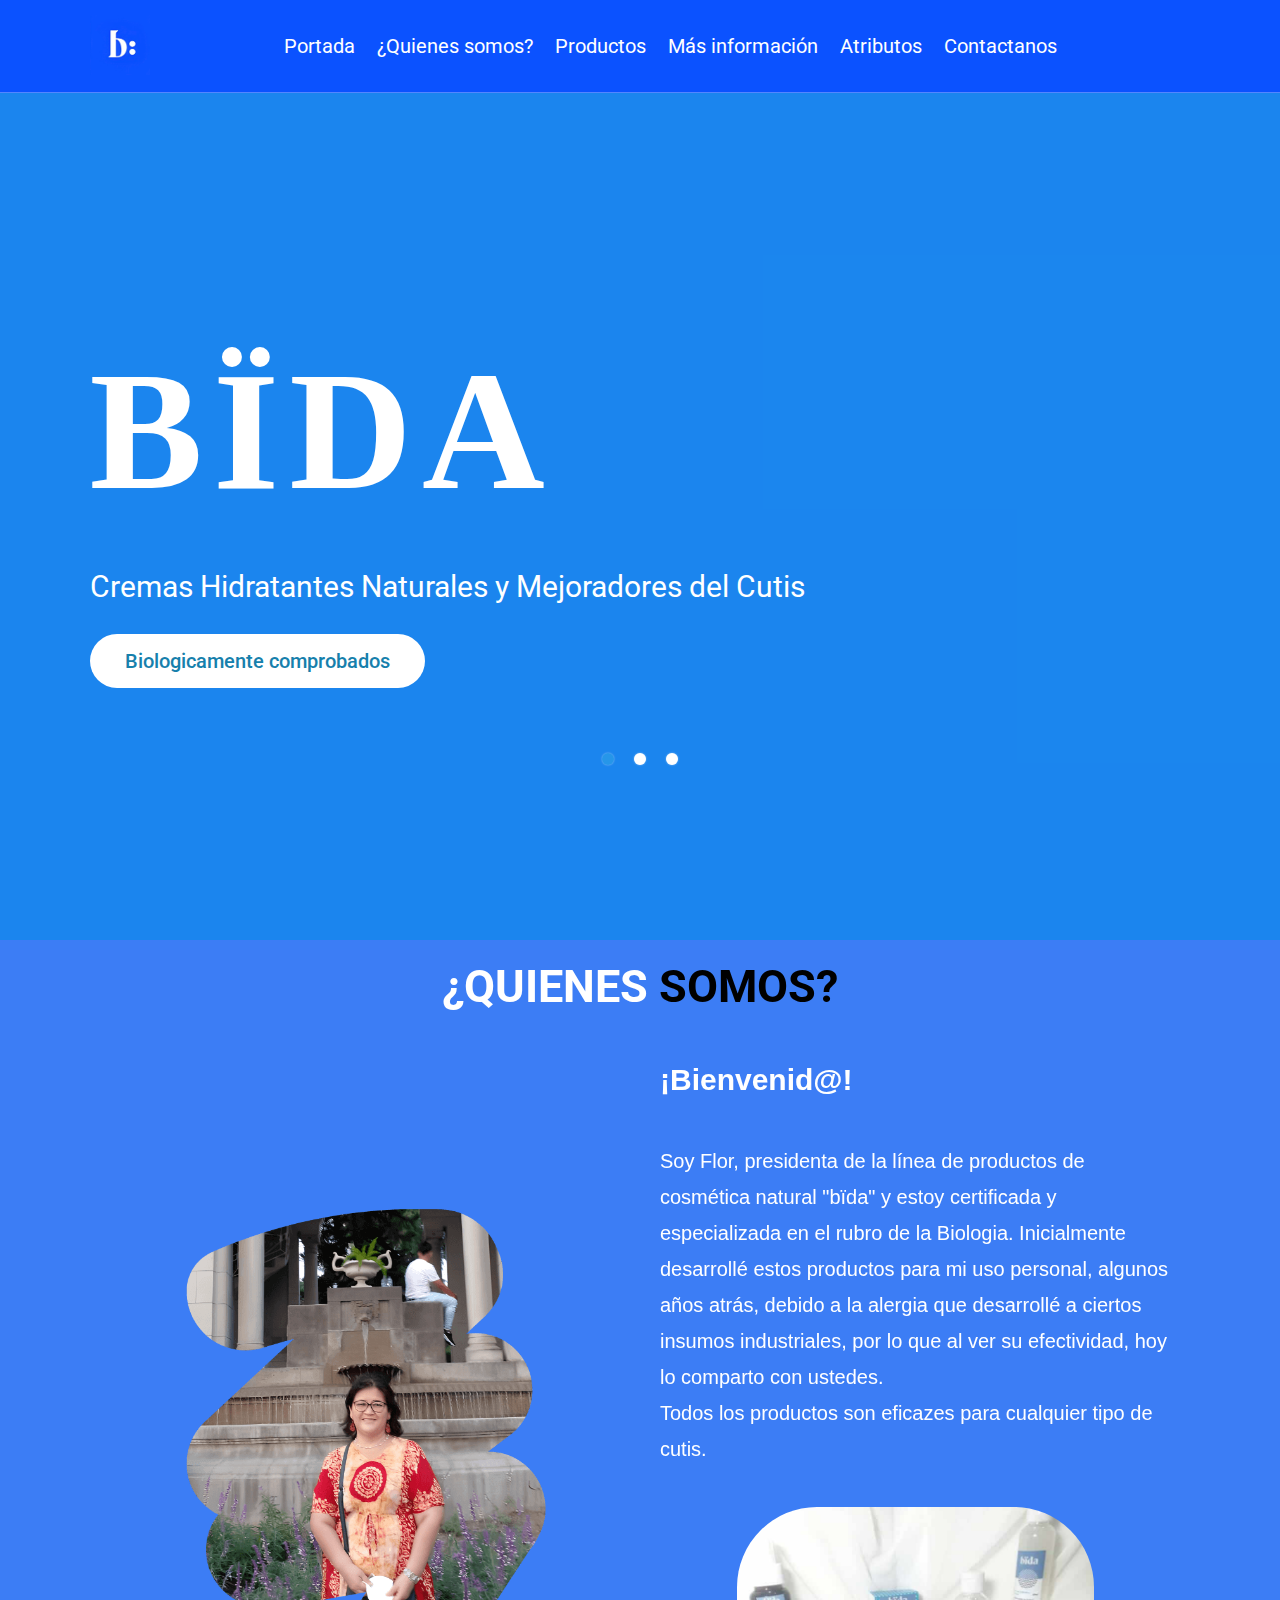
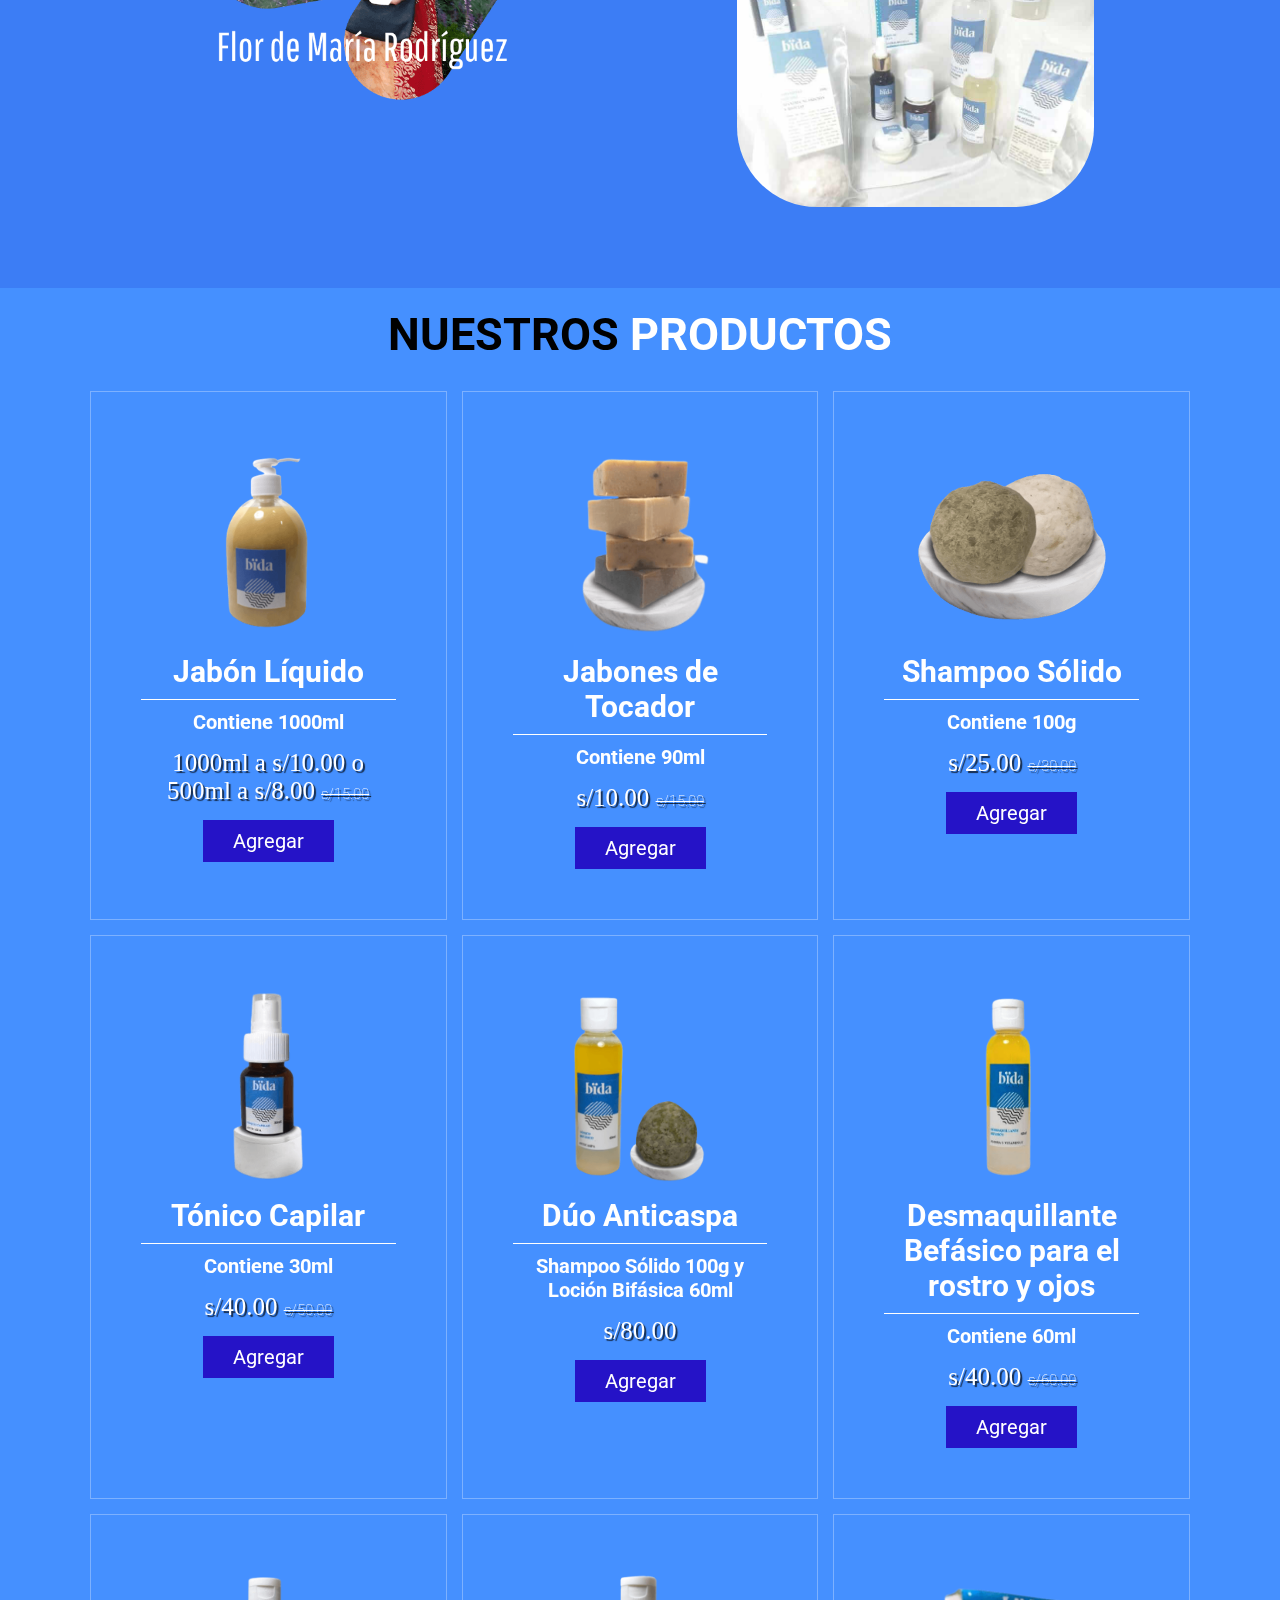
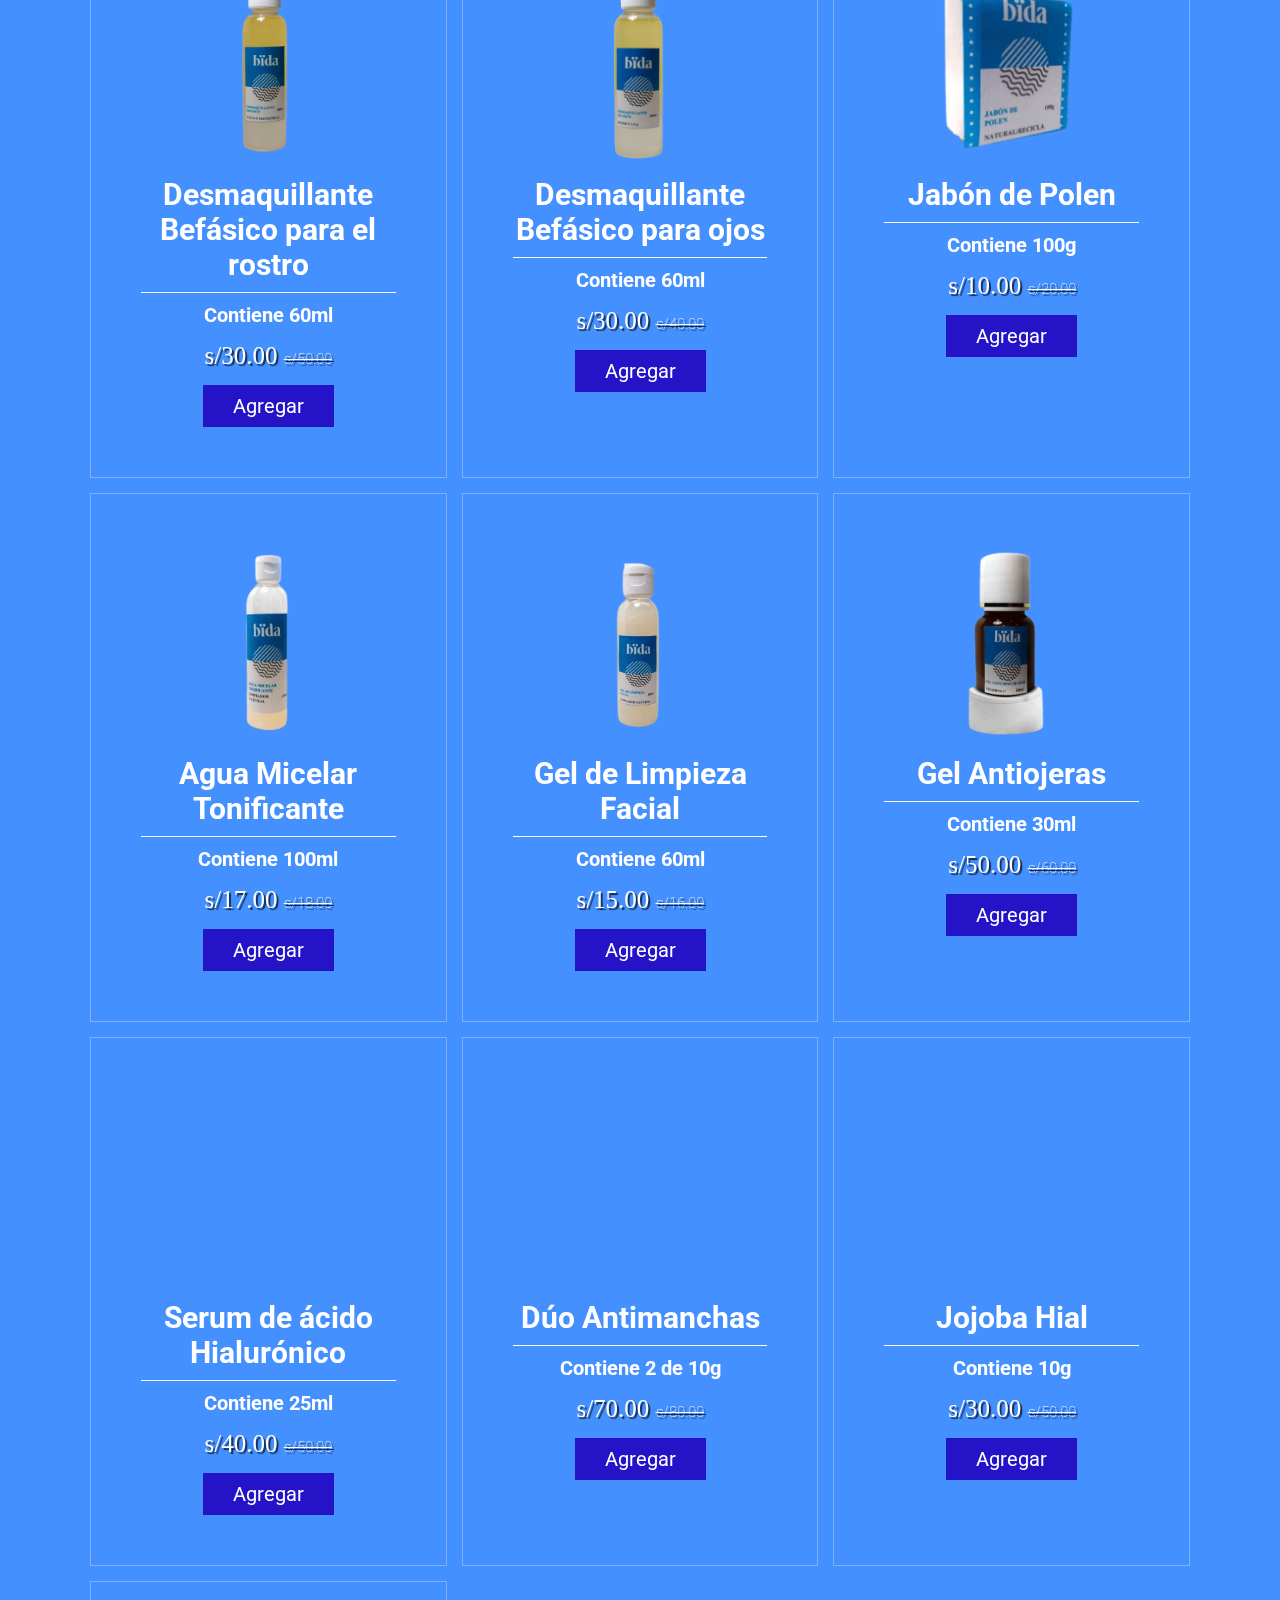
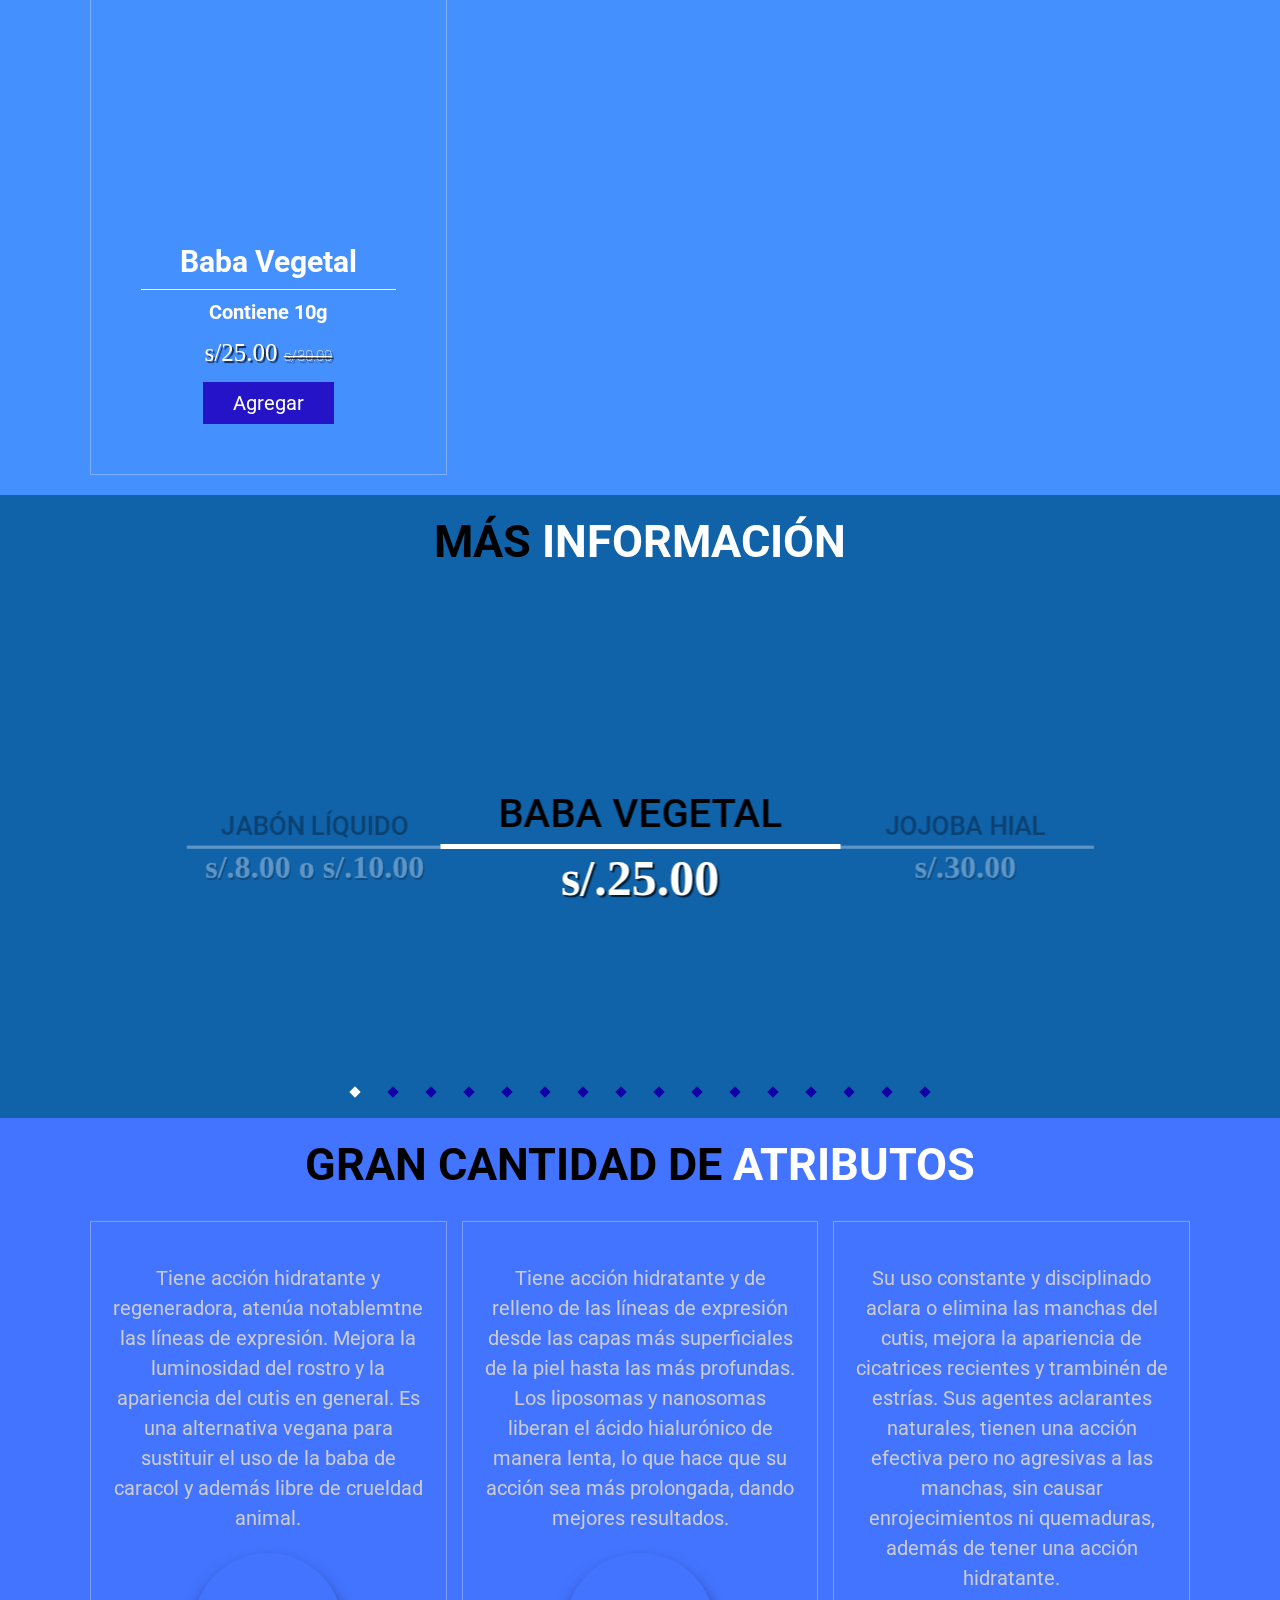
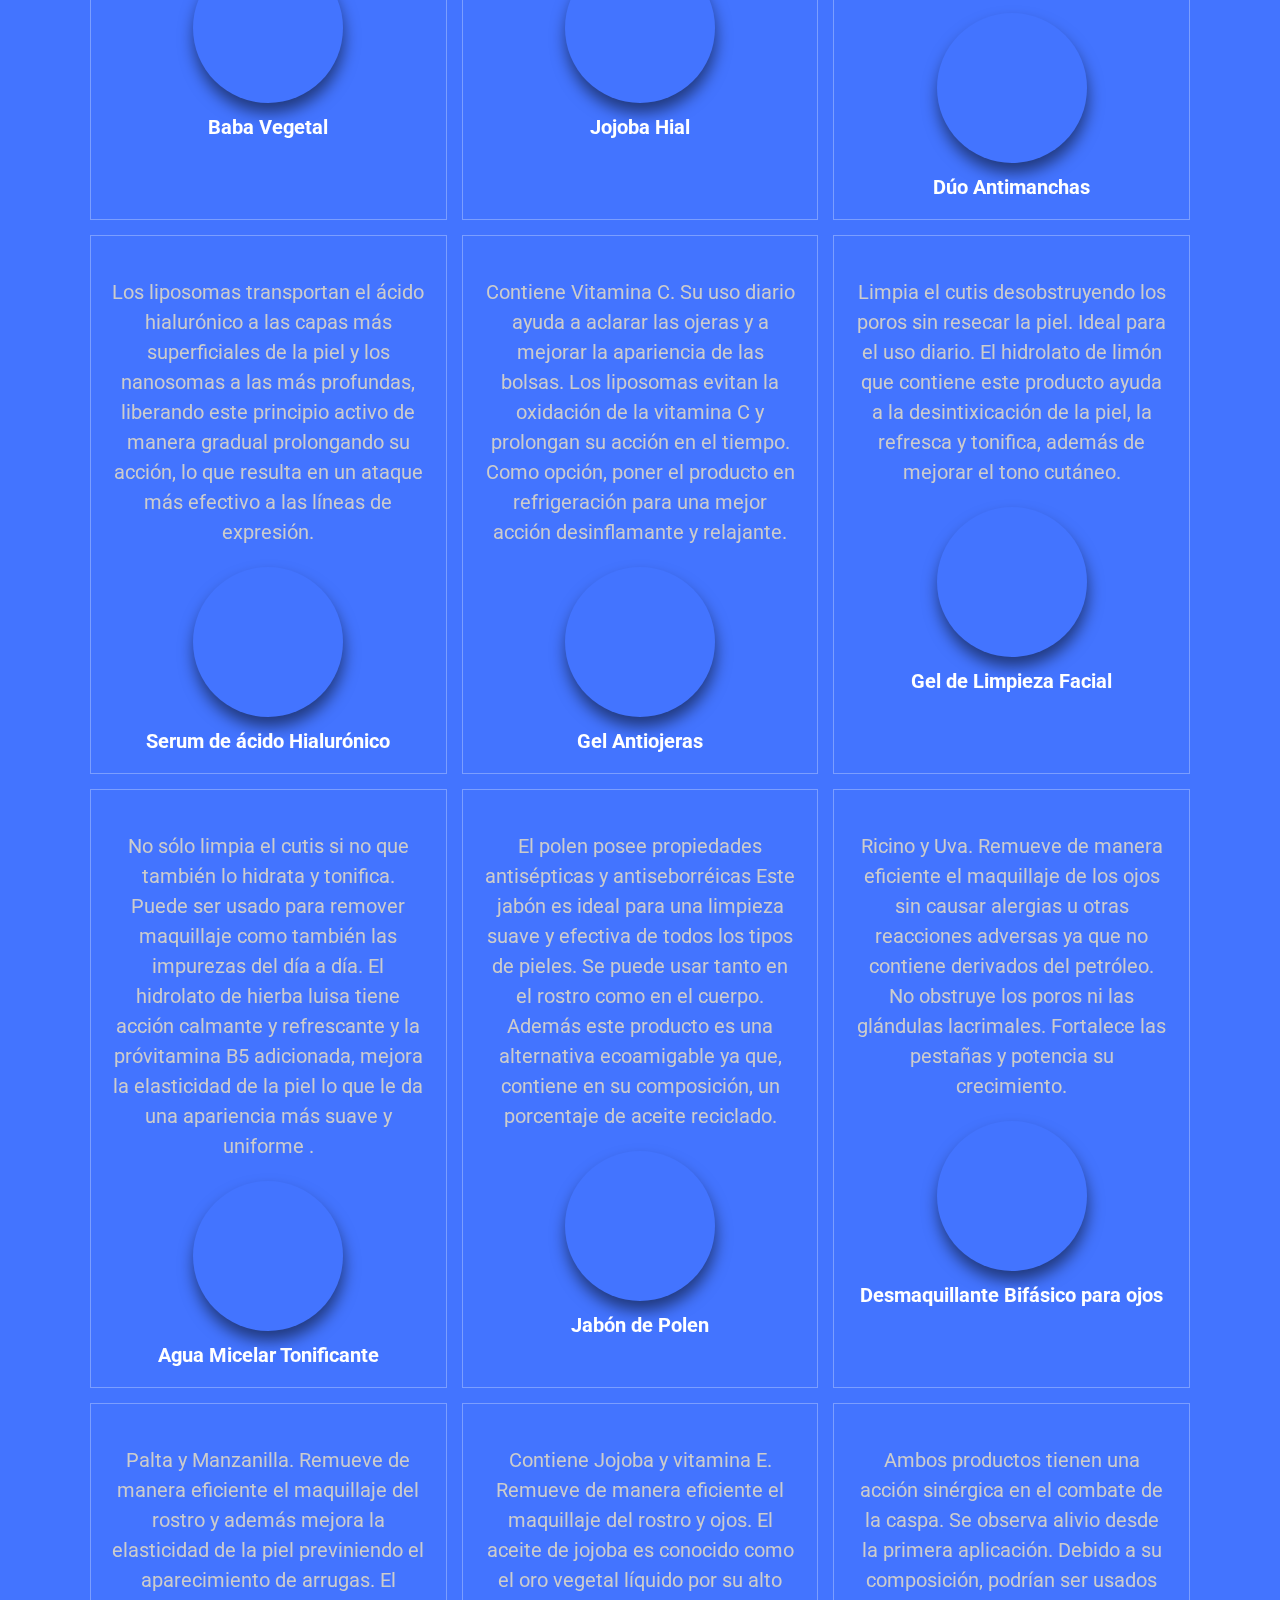
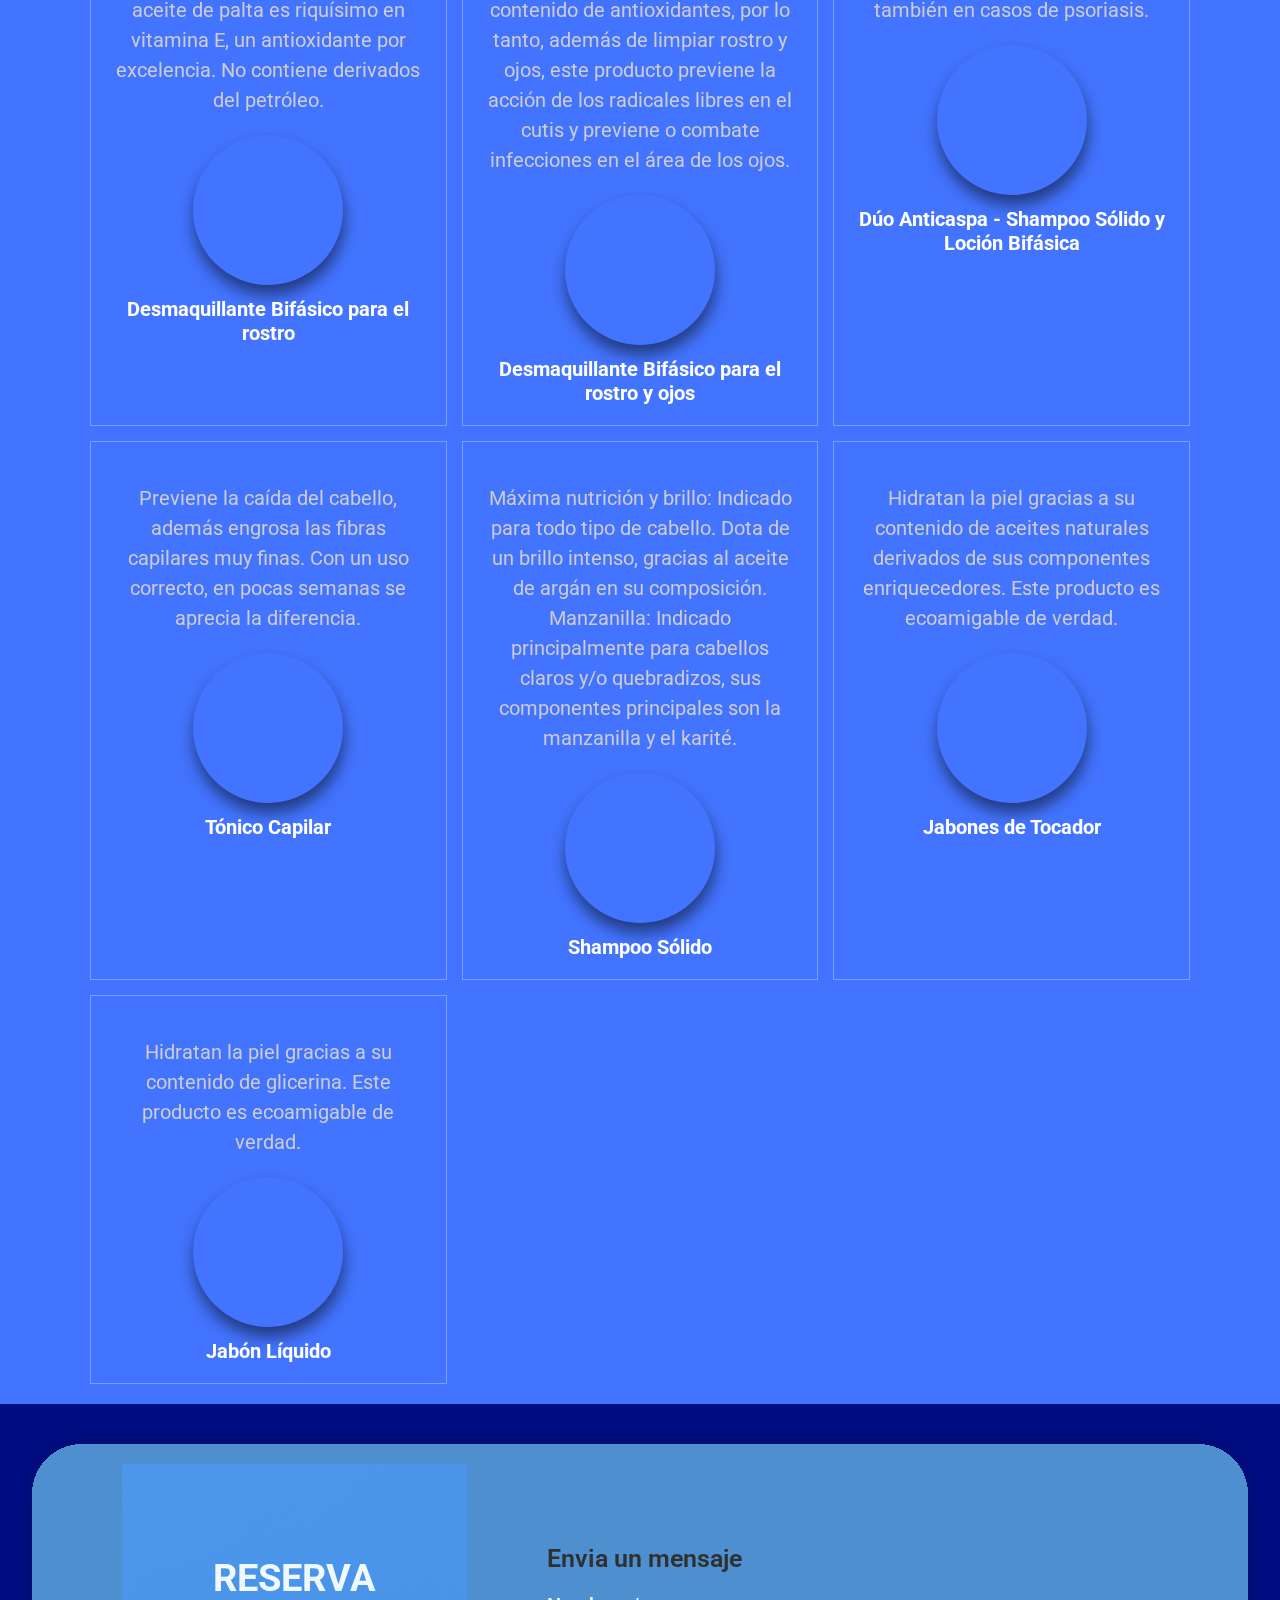
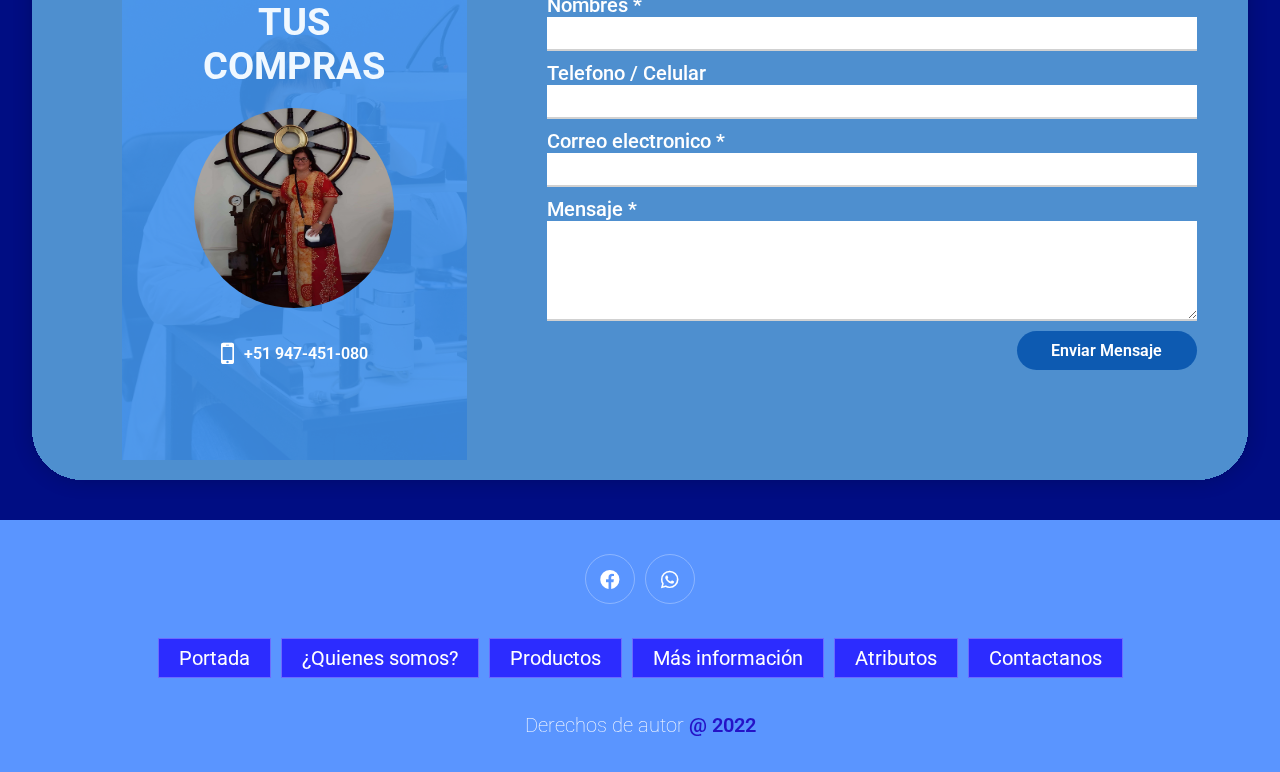
==== index.html @ 67e5c5d9 "Add files via upload" ====
<!DOCTYPE html>
<html lang="en">

<head>
    <meta charset="UTF-8">
    <meta http-equiv="X-UA-Compatible" content="IE=edge">
    <meta name="viewport"
        content="width=device-width, user-scalable=no, initial-scale=1.0, maximum-scale=1.0, minimum-scale=1.0">
    <title>bïda - Cremas Hidratantes Naturales y Mejoradores del Cutis</title>

    <!-- font awesome cdn link  -->
    <link rel="stylesheet" href="https://cdnjs.cloudflare.com/ajax/libs/font-awesome/5.15.4/css/all.min.css">
    <!-- Materialize -->
    <link rel="stylesheet" href="css/materialize.min.css">
    <!-- OTRO -->
    <link rel="stylesheet" href="https://cdnjs.cloudflare.com/ajax/libs/font-awesome/5.14.0/css/all.min.css">
    <!-- custom css file link  -->
    <link rel="stylesheet" href="css/estilos.css">
    <link rel="stylesheet" href="css/font-awesome.css">
    <link rel="icon" href="./images/logo.ico">
</head>

<body>
    <div id="preloader">
        <div id="loader"></div>
    </div>

    <!-- header empieza-->
    <section>
    <header class="header">
        <div class="contenedor">
            <img src="img/logo.png" class="logo">
            <span class="icon-menu" id="btn-menu"></span>
            <nav class="nav" id="nav">
                <ul class="menu">
                    <li class="menu__item"><a class="menu__link">Inicio</a></li>
                    <li class="menu__item"><a class="menu__link">Tours</a></li>
                    <li class="menu__item"><a class="menu__link">Eventos</a></li>
                    <li class="menu__item"><a class="menu__link">Contacto</a></li>
                </ul>
            </nav>
        </div>
    </section>
        <!-- header termina -->

        <!-- Contador de visitas empieza-->
        <div id="sfcl333fh9uxdrlme8h2f41nncb1pmlrbdt"></div>
        <script type="text/javascript"
            src="https://counter9.stat.ovh/private/counter.js?c=l333fh9uxdrlme8h2f41nncb1pmlrbdt&down=async"
            async></script>
        <noscript><a href="https://www.contadorvisitasgratis.com" title="contador web"><img
                    src="https://counter9.stat.ovh/private/contadorvisitasgratis.php?c=l333fh9uxdrlme8h2f41nncb1pmlrbdt"
                    border="0" title="contador web" alt="contador web"></a></noscript>
        <!-- Contador de visitas termina  -->
        <!-- header section starts  -->

        <header class="header">

            <a href="#" class="logo">
                <img loading="lazy" src="images/logo.png" alt="">
            </a>

            <nav class="navbar">
                <a href="#home">Portada</a>
                <a href="#about">¿Quienes somos?</a>
                <a href="#menu">Productos</a>
                <a href="#products">Más información</a>
                <a href="#review">Atributos</a>
                <a href="#form_wrap">Contactanos</a>
            </nav>

            <div class="icons">
                <div class="fas fa-bars" id="menu-btn"></div>
            </div>

        </header>

        <!-- header section ends -->

        <!-- home section starts  -->

        <section class="home" id="home">
            <video class="video-slide active" src="./images/Video1.mp4" autoplay muted loop></video>
            <video class="video-slide" src="./images/Video2.mp4" autoplay muted loop></video>
            <video class="video-slide" src="./images/Video3.mp4" autoplay muted loop></video>
            <div class="content active">
                <div class="text">
                    <h1>
                        <span>b</span>
                        <span>ï</span>
                        <span>d</span>
                        <span>a</span>
                    </h1>
                </div>
                <p> Cremas Hidratantes Naturales y Mejoradores del Cutis </p>
                <a href="#about">Biologicamente comprobados</a>
            </div>

            <div class="slider-navigation">
                <div class="nav-btn active"></div>
                <div class="nav-btn"></div>
                <div class="nav-btn"></div>
            </div>

        </section>


        <script type="text/javascript">
            //Javacript for video slider navigation
            const btns = document.querySelectorAll(".nav-btn");
            const slides = document.querySelectorAll(".video-slide");
            const contents = document.querySelectorAll(".content");

            var sliderNav = function (manual) {
                btns.forEach((btn) => {
                    btn.classList.remove("active");
                });

                slides.forEach((slide) => {
                    slide.classList.remove("active");
                });

                contents.forEach((content) => {
                    content.classList.remove("active");
                });

                btns[manual].classList.add("active");
                slides[manual].classList.add("active");
                contents[manual].classList.add("active");
            }

            btns.forEach((btn, i) => {
                btn.addEventListener("click", () => {
                    sliderNav(i);
                });
            });

        </script>

        <!-- home section ends -->

        <!-- about section starts  -->

        <section class="about" id="about" style="background: rgb(60, 125, 245);">

            <h1 class="heading"> <span> ¿Quienes </span> somos? </h1>

            <div class="row">

                <div class="image">
                    <p align="center"><img loading="lazy" loading="lazy" src="images/about-img.png" alt="">
                    </p>
                </div>

                <div class="content" style="color: rgb(255, 255, 255);">
                    <h3>¡Bienvenid@!</h3>
                    <p> <br> Soy Flor, presidenta de la línea de productos de cosmética natural "bïda" y estoy
                        certificada y
                        especializada en el rubro de la Biologia. Inicialmente desarrollé estos productos para mi uso
                        personal, algunos años atrás, debido a la alergia que
                        desarrollé a ciertos insumos industriales, por lo que al ver su efectividad, hoy lo comparto con
                        ustedes.
                        </br> Todos los productos son eficazes para cualquier tipo de cutis.
                    </p>

                    <div class="contenta">
                        <p align="center"> <img loading="lazy" loading="lazy" src="images/General.jpg" alt=""
                                style="margin: 2rem;"></p>
                    </div>
                </div>

        </section>

        <!-- about section ends -->

        <!-- menu section starts  -->

        <section class="menu" id="menu" style="background: #4590ff;">


            <h1 class="heading"> Nuestros <span> Productos</span> </h1>

            <div class="box-container">

                <div class="box">
                    <img loading="lazy" src="images/menu-1.png" alt="">
                    <h3>Jabón Líquido</h3>
                    <div class="linea-division"></div>
                    <h2>Contiene 1000ml</h2>
                    <div class="price">1000ml a s/10.00 o 500ml a s/8.00</span> <span>s/15.00</span></div>
                    <a href="#" class="btn"> Agregar </a>
                </div>

                <div class="box">
                    <img loading="lazy" src="images/menu-2.png" alt="">
                    <h3>Jabones de Tocador</h3>
                    <div class="linea-division"></div>
                    <h2>Contiene 90ml</h2>
                    <div class="price">s/10.00</span> <span>s/15.00</span></div>
                    <a href="#" class="btn"> Agregar </a>
                </div>

                <div class="box">
                    <img loading="lazy" src="images/menu-3.png" alt="">
                    <h3>Shampoo Sólido</h3>
                    <div class="linea-division"></div>
                    <h2>Contiene 100g</h2>
                    <div class="price">s/25.00</span> <span>s/30.00</span></div>
                    <a href="#" class="btn"> Agregar </a>
                </div>

                <div class="box">
                    <img loading="lazy" src="images/menu-4.png" alt="">
                    <h3>Tónico Capilar</h3>
                    <div class="linea-division"></div>
                    <h2>Contiene 30ml</h2>
                    <div class="price">s/40.00</span> <span>s/50.00</span></div>
                    <a href="#" class="btn"> Agregar </a>
                </div>

                <div class="box">
                    <img loading="lazy" src="images/menu-5.png" alt="">
                    <h3>Dúo Anticaspa</h3>
                    <div class="linea-division"></div>
                    <h2>Shampoo Sólido 100g y Loción Bifásica 60ml</h2>
                    <div class="price">s/80.00</div>
                    <a href="#" class="btn"> Agregar </a>
                </div>

                <div class="box">
                    <img loading="lazy" src="images/menu-6.png" alt="">
                    <h3>Desmaquillante Befásico para el rostro y ojos</h3>
                    <div class="linea-division"></div>
                    <h2>Contiene 60ml</h2>
                    <div class="price">s/40.00</span> <span>s/60.00</span></div>
                    <a href="#" class="btn"> Agregar </a>
                </div>

                <div class="box">
                    <img loading="lazy" src="images/menu-7.png" alt="">
                    <h3>Desmaquillante Befásico para el rostro </h3>
                    <div class="linea-division"></div>
                    <h2>Contiene 60ml</h2>
                    <div class="price">s/30.00</span> <span>s/50.00</span></div>
                    <a href="#" class="btn"> Agregar </a>
                </div>

                <div class="box">
                    <img loading="lazy" src="images/menu-8.png" alt="">
                    <h3>Desmaquillante Befásico para ojos </h3>
                    <div class="linea-division"></div>
                    <h2>Contiene 60ml</h2>
                    <div class="price">s/30.00</span> <span>s/40.00</span> </div>
                    <a href="#" class="btn"> Agregar </a>
                </div>

                <div class="box">
                    <img loading="lazy" src="images/menu-9.png" alt="">
                    <h3>Jabón de Polen</h3>
                    <div class="linea-division"></div>
                    <h2>Contiene 100g</h2>
                    <div class="price">s/10.00</span> <span>s/20.00</span> </div>
                    <a href="#" class="btn"> Agregar </a>
                </div>

                <div class="box">
                    <img loading="lazy" src="images/menu-10.png" alt="">
                    <h3>Agua Micelar Tonificante</h3>
                    <div class="linea-division"></div>
                    <h2>Contiene 100ml</h2>
                    <div class="price">s/17.00</span> <span>s/18.00</span> </div>
                    <a href="#" class="btn"> Agregar </a>
                </div>

                <div class="box">
                    <img loading="lazy" src="images/menu-11.png" alt="">
                    <h3>Gel de Limpieza Facial</h3>
                    <div class="linea-division"></div>
                    <h2>Contiene 60ml</h2>
                    <div class="price">s/15.00</span> <span>s/16.00</span> </div>
                    <a href="#" class="btn"> Agregar </a>
                </div>

                <div class="box">
                    <img loading="lazy" src="images/menu-12.png" alt="">
                    <h3>Gel Antiojeras</h3>
                    <div class="linea-division"></div>
                    <h2>Contiene 30ml</h2>
                    <div class="price">s/50.00</span> <span>s/60.00</span> </div>
                    <a href="#" class="btn"> Agregar </a>
                </div>

                <div class="box">
                    <img loading="lazy" src="images/menu-13.png" alt="">
                    <h3>Serum de ácido Hialurónico</h3>
                    <div class="linea-division"></div>
                    <h2>Contiene 25ml</h2>
                    <div class="price">s/40.00</span> <span>s/50.00</span></div>
                    <a href="#" class="btn"> Agregar </a>
                </div>

                <div class="box">
                    <img loading="lazy" src="images/menu-14.png" alt="">
                    <h3>Dúo Antimanchas</h3>
                    <div class="linea-division"></div>
                    <h2>Contiene 2 de 10g</h2>
                    <div class="price">s/70.00</span> <span>s/80.00</span></div>
                    <a href="#" class="btn"> Agregar </a>
                </div>

                <div class="box">
                    <img loading="lazy" src="images/menu-15.png" alt="">
                    <h3>Jojoba Hial</h3>
                    <div class="linea-division"></div>
                    <h2>Contiene 10g</h2>
                    <div class="price">s/30.00</span> <span>s/50.00</span></div>
                    <a href="#" class="btn"> Agregar </a>
                </div>

                <div class="box">
                    <img loading="lazy" src="images/menu-16.png" alt="">
                    <h3>Baba Vegetal</h3>
                    <div class="linea-division"></div>
                    <h2>Contiene 10g</h2>
                    <div class="price">s/25.00</span> <span>s/30.00</span></div>
                    <a href="#" class="btn"> Agregar </a>
                </div>

            </div>

        </section>

        <!-- menu section ends -->

        <!-- products section ends -->

        <section class="products" id="products" style="background: rgb(16 98 169);">

            <h1 class="heading"> Más <span> Información </span> </h1>

            <!-- My Services Section Start Here -->

            <div class="container">
                <div class="row">
                    <div class="col s12">

                        <div class="services" id="service">
                            <div class="carousel center-align">
                                <div class="carousel-item">
                                    <div class="flip-card">
                                        <div class="flip-card-inner">
                                            <div class="flip-card-front">
                                                <h2 class="subtitulo">Baba Vegetal</h2>
                                                <div class="linea-division-2"></div>
                                                <p class="sabor">s/.25.00</p>
                                                <img loading="lazy" src="images/PRODUCTO_1.jpg" alt="" />
                                            </div>
                                            <div class="flip-card-back">
                                                <h3>Contiene 10g</h3>
                                                <p1>Crema natural elaborada, principalmente, a base de aceite de jojoba,
                                                    Contiene 2% de ácido
                                                    hialurónico, liposomado y nanosomado.</p1>
                                                <p2>Cód. BCN_000321</p2>
                                                <img loading="lazy" src="images/FONDO1.jpg" alt="" />
                                            </div>
                                        </div>
                                    </div>
                                </div>


                                <div class="carousel-item">
                                    <div class="flip-card">
                                        <div class="flip-card-inner">
                                            <div class="flip-card-front">
                                                <h2 class="subtitulo">Jojoba Hial</h2>
                                                <div class="linea-division-2"></div>
                                                <p class="sabor">s/.30.00</p>
                                                <img loading="lazy" src="images/PRODUCTO_2.jpg" alt="" />
                                            </div>
                                            <div class="flip-card-back">
                                                <h3>Contiene 10g</h3>
                                                <p1>Crema a base de aceites naturales de palta, jojoba y coco. Contiene
                                                    también aloe vera. Enriquecido
                                                    con un complejo multivitamínico.</p1>
                                                <p2>Cód. BCN_000121</p2>
                                                <img loading="lazy" src="images/FONDO1.jpg" alt="" />
                                            </div>
                                        </div>
                                    </div>
                                </div>

                                <div class="carousel-item">
                                    <div class="flip-card">
                                        <div class="flip-card-inner">
                                            <div class="flip-card-front">
                                                <h2 class="subtitulo">Dúo Antimanchas</h2>
                                                <div class="linea-division-2"></div>
                                                <p class="sabor">s/.70.00</p>
                                                <img loading="lazy" src="images/PRODUCTO_3.jpg" alt="" />
                                            </div>
                                            <div class="flip-card-back">
                                                <h3>Contiene 2 de 10g</h3>
                                                <p1>Cremas hidratantes con acción antimanchas. Elaboradas a base de
                                                    aceite
                                                    de rosa mosqueta, jojoba y
                                                    palta. Contienen aceite esencial de limón.
                                                    Ylang-ylang y vitamina C loposomada.</p1>
                                                <p2>Cód. BCN_000221</p2>
                                                <img loading="lazy" src="images/FONDO1.jpg" alt="" />
                                            </div>
                                        </div>
                                    </div>
                                </div>

                                <div class="carousel-item">
                                    <div class="flip-card">
                                        <div class="flip-card-inner">
                                            <div class="flip-card-front">
                                                <h2 class="subtitulo">Serum de ácido Hialurónico</h2>
                                                <div class="linea-division-2"></div>
                                                <p class="sabor">s/.40.00</p>
                                                <img loading="lazy" src="images/PRODUCTO_4.jpg" alt="" />
                                            </div>
                                            <div class="flip-card-back">
                                                <h3>Contiene 25ml</h3>
                                                <p1>Serum acuoso antiage. Contiene 6% de ácido hialurònico liposomado y
                                                    nanosomado.</p1>
                                                <p2>Cód. BCN_000421</p2>
                                                <img loading="lazy" src="images/FONDO1.jpg" alt="" />
                                            </div>
                                        </div>
                                    </div>
                                </div>

                                <div class="carousel-item">
                                    <div class="flip-card">
                                        <div class="flip-card-inner">
                                            <div class="flip-card-front">
                                                <h2 class="subtitulo">Gel Antiojeras</h2>
                                                <div class="linea-division-2"></div>
                                                <p class="sabor">s/.50.00</p>
                                                <img loading="lazy" src="images/PRODUCTO_5.jpg" alt="" />
                                            </div>
                                            <div class="flip-card-back">
                                                <h3>Contiene 30ml</h3>
                                                <p1>Gel natural aclarante de ojeras. Contiene 5% de vitamina C
                                                    liposomada.
                                                </p1>
                                                <p2>Cód. BCN_000521</p2>
                                                <img loading="lazy" src="images/FONDO1.jpg" alt="" />
                                            </div>
                                        </div>
                                    </div>
                                </div>

                                <div class="carousel-item">
                                    <div class="flip-card">
                                        <div class="flip-card-inner">
                                            <div class="flip-card-front">
                                                <h2 class="subtitulo">Gel de Limpieza Facial</h2>
                                                <div class="linea-division-2"></div>
                                                <p class="sabor">s/.15.00</p>
                                                <img loading="lazy" src="images/PRODUCTO_6.jpg" alt="" />
                                            </div>
                                            <div class="flip-card-back">
                                                <h3>Contiene 60ml</h3>
                                                <p1>Gel natural para la limpieza diaria del cutis a base de hidrolato de
                                                    limón y derivados del coco.
                                                </p1>
                                                <p2>Cód. BCN_000621</p2>
                                                <img loading="lazy" src="images/FONDO1.jpg" alt="" />
                                            </div>
                                        </div>
                                    </div>
                                </div>

                                <div class="carousel-item">
                                    <div class="flip-card">
                                        <div class="flip-card-inner">
                                            <div class="flip-card-front">
                                                <h2 class="subtitulo">Agua Micelar Tonificante</h2>
                                                <div class="linea-division-2"></div>
                                                <p class="sabor">s/.15.00</p>
                                                <img loading="lazy" src="images/PRODUCTO_7.jpg" alt="" />
                                            </div>
                                            <div class="flip-card-back">
                                                <h3>Contiene 100ml</h3>
                                                <p1>Producto para la limpieza diaria del cutis a base de hidrolato de
                                                    hierba, luisa, derivados del coco y pròvitamina B5.</p1>
                                                <p2>Cód. BCN_000721</p2>
                                                <img loading="lazy" src="images/FONDO1.jpg" alt="" />
                                            </div>
                                        </div>
                                    </div>
                                </div>

                                <div class="carousel-item">
                                    <div class="flip-card">
                                        <div class="flip-card-inner">
                                            <div class="flip-card-front">
                                                <h2 class="subtitulo">Jabón de Polen</h2>
                                                <div class="linea-division-2"></div>
                                                <p class="sabor">s/.10.00</p>
                                                <img loading="lazy" src="images/PRODUCTO_8.jpg" alt="" />
                                            </div>
                                            <div class="flip-card-back">
                                                <h3>Contiene 100g</h3>
                                                <p1>Jabón a base de aceite de coco, castaña y aceite reciclado. Contiene
                                                    polen natural.</p1>
                                                <p2>Cód. BCN_000121</p2>
                                                <img loading="lazy" src="images/FONDO1.jpg" alt="" />
                                            </div>
                                        </div>
                                    </div>
                                </div>

                                <div class="carousel-item">
                                    <div class="flip-card">
                                        <div class="flip-card-inner">
                                            <div class="flip-card-front">
                                                <h2 class="subtitulo">Desmaquillante Bifásico para ojos</h2>
                                                <div class="linea-division-2"></div>
                                                <p class="sabor">s/.30.00</p>
                                                <img loading="lazy" src="images/PRODUCTO_9.jpg" alt="" />
                                            </div>
                                            <div class="flip-card-back">
                                                <h3>Contiene 60ml</h3>
                                                <p1>Producto para remoción del maquillaje de los ojos a base de aceite
                                                    de
                                                    ricino, aceite de pepitas de uva e hidrolatos.
                                                    Enriquecido con vitamina E.</p1>
                                                <p2>Cód. BCN_000621</p2>
                                                <img loading="lazy" src="images/FONDO1.jpg" alt="" />
                                            </div>
                                        </div>
                                    </div>
                                </div>

                                <div class="carousel-item">
                                    <div class="flip-card">
                                        <div class="flip-card-inner">
                                            <div class="flip-card-front">
                                                <h2 class="subtitulo">
                                                    Desmaquillante Bifásico para
                                                    <p>el rostro</p>
                                                </h2>
                                                <div class="linea-division-2"></div>
                                                <p class="sabor">s/.30.00</p>
                                                <img loading="lazy" src="images/PRODUCTO_10.jpg" alt="" />
                                            </div>
                                            <div class="flip-card-back">
                                                <h3>Contiene 60ml</h3>
                                                <p1>Producto para remoción del maquillaje del rostro a base de aceite de
                                                    palta e hidrolato de manzanilla.</p1>
                                                <p2>Cód. BCN_000721</p2>
                                                <img loading="lazy" src="images/FONDO1.jpg" alt="" />
                                            </div>
                                        </div>
                                    </div>
                                </div>

                                <div class="carousel-item">
                                    <div class="flip-card">
                                        <div class="flip-card-inner">
                                            <div class="flip-card-front">
                                                <h2 class="subtitulo">
                                                    Desmaquillante Bifásico para el
                                                    <p>rostro y ojos</p>
                                                </h2>
                                                <div class="linea-division-2"></div>
                                                <p class="sabor">s/.40.00</p>
                                                <img loading="lazy" src="images/PRODUCTO_11.jpg" alt="" />
                                            </div>
                                            <div class="flip-card-back">
                                                <h3>Contiene 60ml</h3>
                                                <p1>Producto para remociòn del maquillaje del rostro y ojos, a base de
                                                    aceite de jojoba, enriquecido con vitamina E e hidrolatos.</p1>
                                                <p2>Cód. BCN_001021</p2>
                                                <img loading="lazy" src="images/FONDO1.jpg" alt="" />
                                            </div>
                                        </div>
                                    </div>
                                </div>

                                <div class="carousel-item">
                                    <div class="flip-card">
                                        <div class="flip-card-inner">
                                            <div class="flip-card-front">
                                                <h2 class="subtitulo">
                                                    Dúo Anticaspa/Shampoo Sólido y Loción Bifásica
                                                </h2>
                                                <div class="linea-division-2"></div>
                                                <p class="sabor">s/.80.00</p>
                                                <img loading="lazy" src="images/PRODUCTO_12.jpg" alt="" />
                                            </div>
                                            <div class="flip-card-back">
                                                <h3>100g y 60ml</h3>
                                                <p1>El shampoo sólido, junto con la loción bifásica, contienen insumos
                                                    naturales con comprobada acción sobre el hongo de la caspa,
                                                    combatiendo
                                                    el picor y la resequedad en él curo cabelludo.</p1>
                                                <p2>Cód. BCN_0001121</p2>
                                                <img loading="lazy" src="images/FONDO1.jpg" alt="" />
                                            </div>
                                        </div>
                                    </div>
                                </div>

                                <div class="carousel-item">
                                    <div class="flip-card">
                                        <div class="flip-card-inner">
                                            <div class="flip-card-front">
                                                <h2 class="subtitulo">Tónico Capilar</h2>
                                                <div class="linea-division-2"></div>
                                                <p class="sabor">s/.40.00</p>
                                                <img loading="lazy" src="images/PRODUCTO_13.jpg" alt="" />
                                            </div>
                                            <div class="flip-card-back">
                                                <h3>Contiene 30ml</h3>
                                                <p1>Este producto es una combinación de hidrolatos y aceites esenciales.
                                                    Enriquecido con pantenol y pachulí.</p1>
                                                <p2>Cód. BCN_001221</p2>
                                                <img loading="lazy" src="images/FONDO1.jpg" alt="" />
                                            </div>
                                        </div>
                                    </div>
                                </div>

                                <div class="carousel-item">
                                    <div class="flip-card">
                                        <div class="flip-card-inner">
                                            <div class="flip-card-front">
                                                <h2 class="subtitulo">Shampoo Sólido</h2>
                                                <div class="linea-division-2"></div>
                                                <p class="sabor">s/.25.00</p>
                                                <img loading="lazy" src="images/PRODUCTO_14.jpg" alt="" />
                                            </div>
                                            <div class="flip-card-back">
                                                <h3>Contiene 100g</h3>
                                                <p1>Los shampoos sólidos están formulados con insumos de origen natural.
                                                    Cada bolita de 100g sirve en promedio para 50 lavados, ya que se
                                                    gasta
                                                    aprox. 2g en cada uso.</p1>
                                                <p2>Cód. BCN_0001321 / Cód. BCN_001421</p2>
                                                <img loading="lazy" src="images/FONDO1.jpg" alt="" />
                                            </div>
                                        </div>
                                    </div>
                                </div>

                                <div class="carousel-item">
                                    <div class="flip-card">
                                        <div class="flip-card-inner">
                                            <div class="flip-card-front">
                                                <h2 class="subtitulo">Jabones de Tocador</h2>
                                                <div class="linea-division-2"></div>
                                                <p class="sabor">s/.10.00</p>
                                                <img loading="lazy" src="images/PRODUCTO_15.jpg" alt="" />
                                            </div>
                                            <div class="flip-card-back">
                                                <h3>Contiene 90ml</h3>
                                                <p></p>
                                                <p></p>
                                                <p></p>
                                                <p1>Producto de economía circular y ecoamigable. Contiene aceite
                                                    reciclado,
                                                    aceite de coco, aceite de castaña y/o aceite de oliva. Enriquecidos
                                                    con
                                                    insumos 100% naturales como cacao orgánico, canela y clavo.</p1>
                                                <p2>Cód. BR_000221/BR_000321/
                                                    BR_000421/BR_000521</p2>
                                                <img loading="lazy" src="images/FONDO2.jpg" alt="" />
                                            </div>
                                        </div>
                                    </div>
                                </div>

                                <div class="carousel-item">
                                    <div class="flip-card">
                                        <div class="flip-card-inner">
                                            <div class="flip-card-front">
                                                <h2 class="subtitulo">Jabón Líquido</h2>
                                                <div class="linea-division-2"></div>
                                                <p class="sabor">s/.8.00 o s/.10.00</p>
                                                <img loading="lazy" src="images/PRODUCTO_16.jpg" alt="" />
                                            </div>
                                            <div class="flip-card-back">
                                                <h3>500ml o 1000 ml</h3>
                                                <p1>Producto de economía circular y ecoamigable a base de aceite
                                                    reciclado.
                                                    Aromas disponibles: lavanda, brisa marina limón, manzana/canela,
                                                    jhonson
                                                    baby, channel, coco, hierba luisa.</p1>
                                                <p2>Cód. BCN_000621</p2>
                                                <img loading="lazy" src="images/FONDO1.jpg" alt="" />
                                            </div>
                                        </div>
                                    </div>
                                </div>
                            </div>
                        </div>
                    </div>
                </div>
                <!-- My Services Section Start Here -->

        </section>
        <!-- products section ends -->

        <!-- review section starts  -->

        <section class="review" id="review" style="background: rgb(67 116 255);">

            <h1 class="heading"> Gran cantidad de <span> Atributos </span> </h1>
            <div class="box-container">

                <div class="box">
                    <img loading="lazy" src="images/quote-img.png" alt="" class="quote">
                    <p>Tiene acción hidratante y regeneradora, atenúa notablemtne las líneas de expresión. Mejora la
                        luminosidad del rostro y la apariencia del cutis en general. Es una alternativa vegana para
                        sustituir el uso de la baba de caracol y además libre de crueldad animal.</p>
                    <img loading="lazy" src="images/pic-1.jpg" class="user" alt="">
                    <h3>Baba Vegetal</h3>
                </div>

                <div class="box">
                    <img loading="lazy" src="images/quote-img.png" alt="" class="quote">
                    <p>Tiene acción hidratante y de relleno de las líneas de expresión desde las capas más superficiales
                        de la piel hasta las más profundas. Los liposomas y nanosomas liberan el ácido hialurónico de
                        manera lenta, lo que hace que su acción sea más prolongada, dando mejores resultados.</p>
                    <img loading="lazy" src="images/pic-2.jpg" class="user" alt="">
                    <h3>Jojoba Hial</h3>
                </div>

                <div class="box">
                    <img loading="lazy" src="images/quote-img.png" alt="" class="quote">
                    <p>Su uso constante y disciplinado aclara o elimina las manchas del cutis, mejora la apariencia de
                        cicatrices recientes y trambinén de estrías. Sus agentes aclarantes naturales, tienen una acción
                        efectiva pero no agresivas a las manchas, sin causar enrojecimientos ni quemaduras, además de
                        tener una acción hidratante.</p>
                    <img loading="lazy" src="images/pic-3.jpg" class="user" alt="">
                    <h3>Dúo Antimanchas</h3>
                </div>

                <div class="box">
                    <img loading="lazy" src="images/quote-img.png" alt="" class="quote">
                    <p>Los liposomas transportan el ácido hialurónico a las capas más superficiales de la piel y los
                        nanosomas a las más profundas, liberando este principio activo de manera gradual prolongando su
                        acción, lo que resulta en un ataque más efectivo a las líneas de expresión.</p>
                    <img loading="lazy" src="images/pic-4.jpg" class="user" alt="">
                    <h3>Serum de ácido Hialurónico</h3>
                </div>

                <div class="box">
                    <img loading="lazy" src="images/quote-img.png" alt="" class="quote">
                    <p>Contiene Vitamina C. Su uso diario ayuda a aclarar las ojeras y a mejorar la apariencia de las
                        bolsas. Los liposomas
                        evitan la oxidación de la vitamina C y prolongan su acción en el tiempo. Como opción, poner el
                        producto en refrigeración para una mejor acción desinflamante y relajante.</p>
                    <img loading="lazy" src="images/pic-5.jpg" class="user" alt="">
                    <h3>Gel Antiojeras</h3>
                </div>

                <div class="box">
                    <img loading="lazy" src="images/quote-img.png" alt="" class="quote">
                    <p>Limpia el cutis desobstruyendo los poros sin resecar la piel. Ideal para el uso diario. El
                        hidrolato de limón que contiene este producto ayuda a la desintixicación de la piel, la refresca
                        y tonifica, además de mejorar el tono cutáneo.</p>
                    <img loading="lazy" src="images/pic-6.jpg" class="user" alt="">
                    <h3>Gel de Limpieza Facial</h3>
                </div>

                <div class="box">
                    <img loading="lazy" src="images/quote-img.png" alt="" class="quote">
                    <p>No sólo limpia el cutis si no que también lo hidrata y tonifica. Puede ser usado para remover
                        maquillaje como también las impurezas del día a día. El hidrolato de hierba luisa tiene acción
                        calmante y refrescante y la próvitamina B5 adicionada, mejora la elasticidad de la piel lo que
                        le da una apariencia más suave y uniforme .</p>
                    <img loading="lazy" src="images/pic-7.jpg" class="user" alt="">
                    <h3>Agua Micelar Tonificante</h3>
                </div>

                <div class="box">
                    <img loading="lazy" src="images/quote-img.png" alt="" class="quote">
                    <p>El polen posee propiedades antisépticas y antiseborréicas Este jabón es ideal para una limpieza
                        suave y efectiva de todos los tipos de pieles. Se puede usar tanto en el rostro como en el
                        cuerpo. Además este producto es una alternativa ecoamigable ya que, contiene en su composición,
                        un porcentaje de aceite reciclado.</p>
                    <img loading="lazy" src="images/pic-8.jpg" class="user" alt="">
                    <h3>Jabón de Polen</h3>
                </div>

                <div class="box">
                    <img loading="lazy" src="images/quote-img.png" alt="" class="quote">
                    <p>Ricino y Uva. Remueve de manera eficiente el maquillaje de los ojos sin causar alergias u otras
                        reacciones adversas ya que no contiene derivados del petróleo. No obstruye los poros ni las
                        glándulas lacrimales. Fortalece las pestañas y potencia su crecimiento.</p>
                    <img loading="lazy" src="images/pic-9.jpg" class="user" alt="">
                    <h3>Desmaquillante Bifásico para ojos</h3>
                </div>

                <div class="box">
                    <img loading="lazy" src="images/quote-img.png" alt="" class="quote">
                    <p>Palta y Manzanilla. Remueve de manera eficiente el maquillaje del rostro y además mejora la
                        elasticidad de la piel previniendo el aparecimiento de arrugas. El aceite de palta es riquísimo
                        en vitamina E, un antioxidante por excelencia. No contiene derivados del petróleo.</p>
                    <img loading="lazy" src="images/pic-10.jpg" class="user" alt="">
                    <h3>Desmaquillante Bifásico para el rostro</h3>
                </div>

                <div class="box">
                    <img loading="lazy" src="images/quote-img.png" alt="" class="quote">
                    <p>Contiene Jojoba y vitamina E. Remueve de manera eficiente el maquillaje del rostro y ojos. El
                        aceite de jojoba es conocido como el oro vegetal líquido por su alto contenido de antioxidantes,
                        por lo tanto, además de limpiar rostro y ojos, este producto previene la acción de los radicales
                        libres en el cutis y previene o combate infecciones en el área de los ojos.</p>
                    <img loading="lazy" src="images/pic-11.jpg" class="user" alt="">
                    <h3>Desmaquillante Bifásico para el rostro y ojos</h3>
                </div>

                <div class="box">
                    <img loading="lazy" src="images/quote-img.png" alt="" class="quote">
                    <p>Ambos productos tienen una acción sinérgica en el combate de la caspa. Se observa alivio desde la
                        primera aplicación. Debido a su composición, podrían ser usados también en casos de psoriasis.
                    </p>
                    <img loading="lazy" src="images/pic-12.jpg" class="user" alt="">
                    <h3>Dúo Anticaspa - Shampoo Sólido y Loción Bifásica</h3>
                </div>

                <div class="box">
                    <img loading="lazy" src="images/quote-img.png" alt="" class="quote">
                    <p>Previene la caída del cabello, además engrosa las fibras capilares muy finas. Con un uso
                        correcto, en pocas semanas se aprecia la diferencia.</p>
                    <img loading="lazy" src="images/pic-13.jpg" class="user" alt="">
                    <h3>Tónico Capilar</h3>
                </div>

                <div class="box">
                    <img loading="lazy" src="images/quote-img.png" alt="" class="quote">
                    <p>Máxima nutrición y brillo: Indicado para todo tipo de cabello. Dota de un brillo intenso, gracias
                        al aceite de argán en su composición.
                        <br> Manzanilla: Indicado principalmente para cabellos claros y/o quebradizos, sus componentes
                        principales son la manzanilla y el karité.
                    </p>
                    <img loading="lazy" src="images/pic-14.jpg" class="user" alt="">
                    <h3>Shampoo Sólido</h3>
                </div>

                <div class="box">
                    <img loading="lazy" src="images/quote-img.png" alt="" class="quote">
                    <p>Hidratan la piel gracias a su contenido de aceites naturales derivados de sus componentes
                        enriquecedores. Este producto es ecoamigable de verdad.</p>
                    <img loading="lazy" src="images/pic-15.jpg" class="user" alt="">
                    <h3>Jabones de Tocador</h3>
                </div>

                <div class="box">
                    <img loading="lazy" src="images/quote-img.png" alt="" class="quote">
                    <p>Hidratan la piel gracias a su contenido de glicerina. Este producto es ecoamigable de verdad.</p>
                    <img loading="lazy" src="images/pic-16.jpg" class="user" alt="">
                    <h3>Jabón Líquido </h3>
                </div>

            </div>

        </section>

        <!-- review section ends -->

        <!-- form_wrap section starts  -->

        <section class="form_wrap" id="form_wrap" style="background: #4e8fcf;display: flex;">

            <section class="cantact_info">
                <div class="info_a" style="font-size: 2.5rem;z-index: 1; color: aliceblue;">
                    <h2> RESERVA TUS COMPRAS </h2>
                </div>
                <div class="info_title">
                    <img src="images/about.jpg"></img>
                </div>
                <div class="info_items">
                    <p><span class="fa fa-mobile" aria-hidden="true"></span> +51 947-451-080</p>
                </div>
            </section>

            <form action="" class="form_contact">
                <h2>Envia un mensaje</h2>
                <div class="user_info" style="font-family: serif; font-size: 2rem; color: white;">
                    <label for="names">Nombres *</label>
                    <input type="text" id="names">

                    <label for="phone">Telefono / Celular</label>
                    <input type="text" id="phone">

                    <label for="email">Correo electronico *</label>
                    <input type="text" id="email">

                    <label for="mensaje">Mensaje *</label>
                    <textarea id="mensaje" style="width: 65rem;height: 10rem;"></textarea>

                    <input type="button" value="Enviar Mensaje" id="btnSend" style="
                    font-family: 'Roboto';">
                </div>
            </form>
        </section>
        <!-- form_wrap section ends -->

        <!-- footer section starts  -->

        <section class="footer" id="review" style="background: #5a95ff;">

            <div class="share">
                <a href="https://www.facebook.com/FlordeMariaAsteria" class="fab fa-facebook-f"></a>
                <a href="https://wa.me/947451080?Me%20interesa%20el%20servicio" class="fab fa-whatsapp"></a>
            </div>

            <div class="links">
                <a href="#home">Portada</a>
                <a href="#about">¿Quienes somos?</a>
                <a href="#menu">Productos</a>
                <a href="#products">Más información</a>
                <a href="#review">Atributos</a>
                <a href="#form_wrap">Contactanos</a>
            </div>

            <div class="credit">Derechos de autor <span style="font-weight: 600;">@ 2022</span>
            </div>
        </section>

        <!-- footer section ends -->

















        <!-- custom js file link  -->
        <script src="js/materialize.min.js"></script>
        <script src="js/script.js"></script>
        <script src="js/main.js"></script>
        <script src="js/jquery-3.2.1.js"></script>
        <script src="js/script2.js"></script>
        <script src="js/loader.js"></script>
</body>

</html>
---- css/estilos.css ----
@import url('https://fonts.googleapis.com/css2?family=Roboto:wght@100;300;400;500;700&display=swap');
@import url('https://fonts.googleapis.com/css2?family=Alkalami&family=Luckiest+Guy&display=swap');


:root {
    --main-color: #2513c7;
    --black: #3c91ff;
    --bg: #000d83;
    --border: .1rem solid rgba(255, 255, 255, .3);
}

* {

    font-family: "Roboto", sans-serif;
    margin: 0;
    padding: 0;
    box-sizing: border-box;
    outline: none;
    border: none;
    text-decoration: none;
    transition: .2s linear;
}

html {
    font-size: 62.5%;
    overflow-x: scroll;
    scroll-padding-top: 9rem;
    scroll-behavior: smooth;
}

html::-webkit-scrollbar {
    width: .8rem;
}

html::-webkit-scrollbar-track {
    background: transparent;
}

html::-webkit-scrollbar-thumb {
    background: #fff;
    border-radius: 5rem;
}

body {
    background: var(--bg);
}

section {
    padding: 2rem 7%;
}

.heading {
    text-align: center;
    color: rgb(0, 0, 0);
    text-transform: uppercase;
    padding-bottom: 3rem;
    font-size: 4.5rem;
}

.heading span {
    color: #fff;
    text-transform: uppercase;
}

.btn {
    margin-top: 1rem;
    display: inline-block;
    padding: .9rem 3rem;
    font-size: 2rem;
    color: #fff;
    background: var(--main-color);
    cursor: pointer;
}

.btn:hover {
    letter-spacing: .2rem;
}

.header {
    z-index: 999;
    position: fixed;
    top: 0;
    left: 0;
    right: 0;
    width: 100%;
    background: #0B52FF;
    display: flex;
    justify-content: space-between;
    align-items: center;
    padding: 1.5rem 7%;
    border-bottom: var(--border);
    transition: 0.5s ease;
}

.header .logo img {
    height: 6rem;
}

.header .navbar a {
    margin: 0 1rem;
    font-size: 2rem;
    color: #fff;
}

.header .navbar a:hover {
    color: var(--main-color);
    border-bottom: .1rem solid var(--main-color);
    padding-bottom: .5rem;
}

.header .icons div {
    color: #fff;
    cursor: pointer;
    font-size: 3.5rem;
    margin-left: 2rem;
}

.header .icons div:hover {
    color: var(--main-color);
}

#menu-btn {
    display: none;
}

.header .search-form {
    position: absolute;
    top: 115%;
    right: 7%;
    background: #fff;
    width: 50rem;
    height: 5rem;
    display: flex;
    align-items: center;
    transform: scaleY(0);
    transform-origin: top;
}

.header .search-form.active {
    transform: scaleY(1);
}

.header .search-form input {
    height: 100%;
    width: 100%;
    font-size: 1.6rem;
    color: var(--black);
    padding: 1rem;
    text-transform: none;
}

.header .search-form label {
    cursor: pointer;
    font-size: 2.2rem;
    margin-right: 1.5rem;
    color: var(--black);
}

.header .search-form label:hover {
    color: var(--main-color);
}

.header .cart-items-container {
    position: absolute;
    top: 100%;
    right: -100%;
    height: calc(100vh - 9.5rem);
    width: 35rem;
    background: #fff;
    padding: 0 1.5rem;
}

.header .cart-items-container.active {
    right: 0;
}

.header .cart-items-container .cart-item {
    position: relative;
    margin: 2rem 0;
    display: flex;
    align-items: center;
    gap: 1.5rem;
}

.header .cart-items-container .cart-item .fa-times {
    position: absolute;
    top: 1rem;
    right: 1rem;
    font-size: 2rem;
    cursor: pointer;
    color: var(--black);
}

.header .cart-items-container .cart-item .fa-times:hover {
    color: var(--main-color);
}

.header .cart-items-container .cart-item img {
    height: 7rem;
}

.header .cart-items-container .cart-item .content h3 {
    font-size: 2rem;
    color: var(--black);
    padding-bottom: .5rem;
}

.header .cart-items-container .cart-item .content .price {
    font-size: 1.5rem;
    color: var(--main-color);
}

.header .cart-items-container .btn {
    width: 100%;
    text-align: center;
}

.home {
    position: relative;
    width: 100%;
    min-height: 100vh;
    display: flex;
    justify-content: center;
    flex-direction: column;
    background: #2696E9;
}

.home .content {
    z-index: 800;
    color: #fff;
    width: 70%;
    margin-top: 50px;
}

.home .content h1 {
    font-size: 4rem;
    font-weight: 900;
    text-transform: uppercase;
    margin-bottom: 40px;
}

.home .content h1 span {
    font-size: 1.2em;
    font-weight: 600;
}

.home .content.active {
    display: block;
}

.home .content p {
    margin-bottom: 4.5rem;
    font-size: 3rem;
}

.home .content a {
    background: #fff;
    padding: 15px 35px;
    color: #1680AC;
    font-size: 2rem;
    font-weight: 500;
    text-decoration: none;
    border-radius: 10rem;
}

.home .text {
    max-width: 60rem;
    background-position: center;
}

.home .text h1 span {
    position: relative;
    font-size: 17rem;
    color: #fff;
    text-shadow: 0 1px 0 #ccc, 1 2px 0 #ccc, 0 3px 0 #ccc,
        0 4px 0 #ccc, 0 5px 0 #ccc, 0 6px 0 transparent, 0 7px 0 transparent,
        0 8px 0 transparent, 0 9px 0 transparent, 0 10px 10px rgba(0, 0, 0, 0.4);
    font-family: "Lobster", cursive;
    animation: bounce 0.8s infinite alternate;
}

@keyframes bounce {
    100% {
        top: -20px;
        text-shadow: 0 1px 0 #ccc, 0 2px 0 #ccc, 0 3px 0 #ccc, 0 4px 0 #ccc,
            0 5px 0 #ccc, 0 6px 0 #ccc, 0 7px 0 #ccc, 0 8px 0 #ccc, 0 9px 0 #ccc,
            0 50px 25px rgba(0, 0, 0, 0.2);
    }
}

.home .text h1 span:nth-child(1) {
    animation-delay: 0.1s;
}

.home .text h1 span:nth-child(2) {
    animation-delay: 0.2s;
}

.home .text h1 span:nth-child(3) {
    animation-delay: 0.3s;
}

.home .text h1 span:nth-child(4) {
    animation-delay: 0.4s;
}

.home video {
    z-index: 000;
    position: absolute;
    top: 0;
    left: 0;
    width: 100%;
    height: 100%;
    object-fit: cover;
    display: flex;
}

.home:before {
    z-index: 777;
    content: '';
    position: absolute;
    background: rgba(3, 96, 251, 0.3);
    width: 100%;
    height: 100%;
    top: 0;
    left: 0;
}

.slider-navigation {
    z-index: 888;
    position: relative;
    display: flex;
    justify-content: center;
    align-items: center;
    transform: translateY(80px);
    margin-bottom: 12px;
}

.slider-navigation .nav-btn {
    width: 12px;
    height: 12px;
    background: #fff;
    border-radius: 50%;
    cursor: pointer;
    box-shadow: 0 0 2px rgba(255, 255, 255, 0.5);
    transition: 0.3s ease;
}

.slider-navigation .nav-btn.active {
    background: #2696E9;
}

.slider-navigation .nav-btn:not(:last-child) {
    margin-right: 20px;
}

.slider-navigation .nav-btn:hover {
    transform: scale(1.2);
}

.video-slide {
    position: absolute;
    width: 100%;
    clip-path: circle(0% at 0 50%);
}

.video-slide.active {
    clip-path: circle(150% at 0 50%);
    transition: 2s ease;
    transition-property: clip-path;
}

.about .row {
    display: flex;
    align-items: center;
    flex-wrap: wrap;
}

.about .row .image {
    flex: 1 1 45rem;
}

.about .row .image img {
    width: 69%;
}

.about .row .content {
    flex: 1 1 45rem;
    padding: 2rem;
}

.about .row .content h3 {
    font-size: 3rem;
    font-family: 'Franklin Gothic Medium', 'Arial Narrow', Arial, sans-serif;
}

.about .row .content p {
    font-size: 2rem;
    padding: 1rem 0;
    line-height: 1.8;
    font-family: 'Lucida Sans', 'Lucida Sans Regular', 'Lucida Grande', 'Lucida Sans Unicode', Geneva, Verdana, sans-serif;
}

.contenta img {
    width: 70%;
    border-radius: 80px;
}

.menu .box-container {
    display: grid;
    grid-template-columns: repeat(auto-fit, minmax(30rem, 1fr));
    gap: 1.5rem;
}

.menu .box-container .box {
    padding: 5rem;
    text-align: center;
    border: var(--border);
}

.menu .box-container .box img {
    height: 20rem;
    margin: auto;
    margin-left: auto;
    margin-right: auto;
}

.menu .box-container .box h3 {
    color: rgb(255, 255, 255);
    font-size: 3rem;
    padding: 1rem 0;
}

.linea-division {
    align-items: center;
    width: 100%;
    height: 1px;
    background-color: #ffffff;
}

.menu .box-container .box h2 {
    color: rgb(255, 255, 255);
    font-size: 2rem;
    padding: 1rem 0;
}

.menu .box-container .box .price {
    color: #fff;
    font-size: 2.5rem;
    padding: .5rem 0;
    text-shadow: 2px 2px 1px rgba(0, 0, 0, 0.7);
    font-family: "Dancing Script", cursive;
}

.menu .box-container .box .price span {
    font-size: 1.5rem;
    text-decoration: line-through;
    font-weight: lighter;
}

.menu .box-container .box:hover {
    background: #fff;
}

.menu .box-container .box:hover>* {
    color: var(--black);
}

.products .box-container {
    display: grid;
    grid-template-columns: repeat(auto-fit, minmax(30rem, 1fr));
    gap: 1.5rem;
}

.products .box-container .box {
    text-align: center;
    border: var(--border);
    padding: 2rem;
}

.products .box-container .box .icons a {
    height: 5rem;
    width: 5rem;
    line-height: 5rem;
    font-size: 2rem;
    border: var(--border);
    color: rgb(252, 14, 14);
    margin: .3rem;
}

.products .box-container .box .icons a:hover {
    background: var(--main-color);
}

.products .box-container .box .image {
    padding: 2.5rem 0;
}

.products .box-container .box .image img {
    height: 25rem;
}

.products .box-container .box .content h3 {
    color: #fff;
    font-size: 2.5rem;
}

.products .box-container .box .content .stars {
    padding: 1.5rem;
}

.products .box-container .box .content .stars i {
    font-size: 1.7rem;
    color: var(--main-color);
}

.products .box-container .box .content .price {
    color: #fff;
    font-size: 2.5rem;
}

.products .box-container .box .content .price span {
    text-decoration: line-through;
    font-weight: lighter;
    font-size: 1.5rem;
}

.review .box-container {
    display: grid;
    grid-template-columns: repeat(auto-fit, minmax(30rem, 1fr));
    gap: 1.5rem;
}

.review .box-container .box {
    border: var(--border);
    text-align: center;
    padding: 1rem 2rem;
}

.review .box-container .box p {
    font-size: 2rem;
    line-height: 1.5;
    color: #ccc;
    padding: 2rem 0;
}

.review .box-container .box .user {
    height: 15rem;
    width: 15rem;
    border-radius: 50%;
    object-fit: cover;
    cursor: pointer;
    box-shadow: 1px 10px 15px rgba(0, 0, 0, 0.50);
}

.review .box-container .box .user img {
    transition: all 500ms ease;
}

.review .box-container .box .user:hover {
    transform: scale(1.2);
    cursor: pointer;
}

.review .box-container .box h3 {
    padding: 1rem 0;
    font-size: 2rem;
    color: #fff;
}

.review .box-container .box .stars i {
    font-size: 1.5rem;
    color: var(--main-color);
}


/* FORMULARIO =================================== */

.form_wrap {
    width: 95%;
    height: 95%;
    margin: 4rem auto;
    display: flex;
    background: #fff;
    border-radius: 5rem;
    overflow: scroll;
    box-shadow: 0px 0px 20px rgba(0, 0, 0, 0.2);
}

/* Informacion de Contacto*/

.info_title img {
    display: flex;
    justify-content: center;
    align-items: center;
    height: 20rem;
    width: 20rem;
    border-radius: 50%;
    margin-top: 2rem;
}

.cantact_info::before {
    content: '';
    width: 100%;
    height: 100%;

    position: absolute;
    top: 0;
    left: 0;

    background: #4091EC;
    opacity: 0.9;
}

.cantact_info {
    float: left;
    position: relative;
    display: flex;
    flex-direction: column;
    align-items: center;
    justify-content: center;
    background-image: url('../images/fondo.jpg');
    background-size: cover;
    background-position: center center;
    text-align: center;
    box-sizing: border-box;
    flex-wrap: wrap
}

.info_title,
.info_items {
    position: relative;
    z-index: 2;
    color: #fff;
}

.info_title {
    margin-bottom: 60px;
}

.info_title span {
    font-size: 100px;
    display: block;
    text-align: center;
    margin-bottom: 15px;
}

.info_title h2 {
    font-size: 35px;
    text-align: center;
}

.info_items p {
    display: flex;
    align-items: center;
    font-size: 16px;
    font-weight: 600;
    margin-top: -3rem;
}

.info_items p:nth-child(1) span {
    font-size: 30px;
    margin-right: 10px;
}

.info_items p:nth-child(2) span {
    font-size: 50px;
    margin-right: 15px;
    margin-left: 4px;
}

/* Formulario de contacto*/


@media screen and (max-width: 70rem) {
    .form_wrap {
        flex-direction: column;
        align-items: center;
    }
}

form.form_contact {
    padding-top: 8rem;
    padding-right: 8rem;
    padding-bottom: 8rem;
    padding-left: 8rem;
    float: left;
    box-sizing: border-box;
    flex-wrap: wrap
}

form.form_contact h2 {
    font-size: 2.5rem;
    font-weight: 600;
    color: #303030;
    margin-bottom: 2rem;
}

form.form_contact .user_info {
    display: flex;
    flex-direction: column;
}

form.form_contact label {
    font-weight: 500;
}

form.form_contact input,
form.form_contact textarea {
    width: 100%;
    padding: 0vh 0vh 1vh;
    margin-bottom: 1rem;
    border: none;
    border-bottom: 0.2rem solid #D1D1D1;
    font-family: 'Open sans';
    color: #5A5A5A;
    font-size: 2rem;
    font-weight: 400;
}

form.form_contact textarea {
    max-width: 100%;
    min-width: 100%;
    max-height: 11rem;
}

form.form_contact input[type="button"] {
    width: 180px;
    background: rgb(13 90 177);
    padding: 10px;
    border: none;
    border-radius: 25px;
    align-self: flex-end;
    color: #fff;
    font-family: 'Open sans';
    font-size: 16px;
    font-weight: 600;
    cursor: pointer;
}

form.form_contact input[type="button"]:hover {
    background: #3371B6;
}

/* Ventana de errores*/
.modal_wrap {
    width: 100%;
    height: 100vh;
    background: rgba(0, 0, 0, 0.7);

    position: fixed;
    top: 0;
    left: 0;
    z-index: 3;

    display: flex;
    justify-content: center;
    align-items: center;
}

.mensaje_modal {
    background: #fff;
    box-shadow: 0px 0px 15px rgba(0, 0, 0, 0.5);
    width: 400px;
    padding: 30px 20px 15px;
}

.mensaje_modal h3 {
    text-align: center;
    font-family: 'Ubuntu';
    font-size: 20px;
    font-weight: 400;
}

.mensaje_modal h3:after {
    content: '';
    display: block;
    width: 100%;
    height: 1px;
    background: #C5C5C5;
    margin: 10px 0px 15px;
}

.mensaje_modal p {
    font-size: 16px;
    color: #606060;
}

.mensaje_modal p:before {
    content: "\f00d";
    font-family: FontAwesome;
    display: inline-block;
    color: #E25151;
    margin-right: 8px;
}

#btnClose {
    display: inline-block;
    padding: 3px 10px;
    margin-top: 10px;
    background: #E25151;
    color: #fff;
    border: 2px solid #B14141;
    cursor: pointer;
    float: none;
}

.subtitulo {
    margin: 0;
    color: #000;
    display: inline;
    font-size: 40px;
    font-weight: 500;
    text-transform: uppercase;
    margin: 7px 0;
}

.sabor {
    color: #fff;
    margin: 7px 0;
    font-size: 50px;
    font-weight: 600;
    text-shadow: 2px 2px 1px rgba(0, 0, 0, 0.7);
    font-family: "Dancing Script", cursive;
    margin-top: 0;
}

/* ---------------------- */
/* Estilos de Materialize */
/* ---------------------- */

.carousel {
    min-height: 500px;
}

.carousel .carousel-item {
    display: flex;
    flex-direction: column;
    justify-content: center;
    align-items: center;
    user-select: none;
    width: 500px;
    height: 500px;
}

.carousel .carousel-item img {
    width: 100%;
    height: 100%;
    object-fit: cover;
    position: absolute;
    top: 2;
    left: 0;
    z-index: -1;
    border-radius: 15px;
}

.linea-division-2 {
    width: 80%;
    height: 5px;
    background-color: #ffffff;
}

.carousel .indicators .indicator-item {
    border-radius: 0;
    transform: rotate(45deg);
    margin: 0 15px;
    background: #1100a7;
}

.active .flip-card {
    transform-style: preserve-3d;
    transition: transform 0.8s;
    position: relative;
    background-color: transparent;
    perspective: 1000px;
}

.flip-card {
    width: 500px;
    height: 500px;
}

.flip-card-inner {
    position: relative;
    width: 100%;
    height: 100%;
    text-align: center;
    transition: transform 0.8s;
    transform-style: preserve-3d;
}

.flip-card-inner>* {
    width: 100%;
    height: 100%;
    text-align: center;
}

.active .flip-card:hover .flip-card-inner {
    transform: rotateY(180deg);
}

/* Position the front and back side */
.flip-card-front,
.flip-card-back {
    position: absolute;
    width: 100%;
    height: 100%;
    -webkit-backface-visibility: hidden;
    backface-visibility: hidden;
    display: flex;
    justify-content: center;
    align-items: center;
    flex-direction: column;
}

.flip-card-front {
    color: black;
}

/* Style the back side */
.flip-card-back {
    transform: rotateY(180deg);
    padding: 15px;
    color: rgb(0, 0, 0);
    display: flex;
    flex-direction: column;
    text-align: center;
    justify-content: space-around;
}

.flip-card-back h3 {
    font-size: 50px;
    font-family: 'Trebuchet MS', 'Lucida Sans Unicode', 'Lucida Grande', 'Lucida Sans', Arial, sans-serif;
    margin-top: 2.5rem;
    height: 5px;
}

.flip-card-back p1 {
    font-size: 25px;
    font-family: 'Segoe UI', Tahoma, Geneva, Verdana, sans-serif;
    letter-spacing: 1px;
    color: #000000;
    margin-top: 6rem;
}

.flip-card-back p2 {
    font-size: 25px;
    font-family: "Bebas Neue";
    letter-spacing: 3px;
    color: #3d20df;
}

.footer {
    background: var(--black);
    text-align: center;
}

.footer .share {
    padding: 1rem 0;
}

.footer .share a {
    height: 5rem;
    width: 5rem;
    line-height: 5rem;
    font-size: 2rem;
    color: #fff;
    border: var(--border);
    margin: .4rem;
    border-radius: 50%;
}

.footer .share a:hover {
    background-color: var(--main-color);
}

.footer .links {
    display: flex;
    justify-content: center;
    flex-wrap: wrap;
    padding: 2rem 0;
    gap: 1rem;
}

.footer .links a {
    padding: .7rem 2rem;
    color: #fff;
    border: var(--border);
    font-size: 2rem;
    background: #2c2cff;
}

.footer .links a:hover {
    background: var(--main-color);
}

.footer .credit {
    font-size: 2rem;
    color: #fff;
    font-weight: lighter;
    padding: 1.5rem;
}

.footer .credit span {
    color: var(--main-color);
}












/* media queries  */

@media (max-width:991px) {

    html {
        font-size: 55%;
    }

    .header {
        padding: 1.5rem 2rem;
    }

    section {
        padding: 2rem;
    }

}

@media (max-width:768px) {

    #menu-btn {
        display: inline-block;
    }

    .header .navbar {
        position: absolute;
        top: 100%;
        right: -100%;
        background: #fff;
        width: 30rem;
        height: calc(100vh - 9.5rem);
    }

    .header .navbar.active {
        right: 0;
    }

    .header .navbar a {
        color: var(--black);
        display: block;
        margin: 1.5rem;
        padding: .5rem;
        font-size: 2rem;
    }

    .header .search-form {
        width: 90%;
        right: 2rem;
    }

    .home {
        background-position: left;
        justify-content: center;
        text-align: center;
    }

    .home .content h1 {
        font-size: 4.5rem;
    }

    .home .content p {
        font-size: 1.5rem;
    }

}

@media (max-width:450px) {

    html {
        font-size: 50%;
    }

}


/*loader*/
#preloader {
    position: fixed;
    top: 0;
    left: 0;
    right: 0;
    bottom: 0;
    background: rgb(1, 27, 99);
    z-index: 1000;
}

#loader {
    width: 100px;
    height: 100px;
    position: absolute;
    left: 50%;
    top: 50%;
    margin: -50px 0 0 -50px;
    background: url(../images/loader.gif)no-repeat center 0;
}
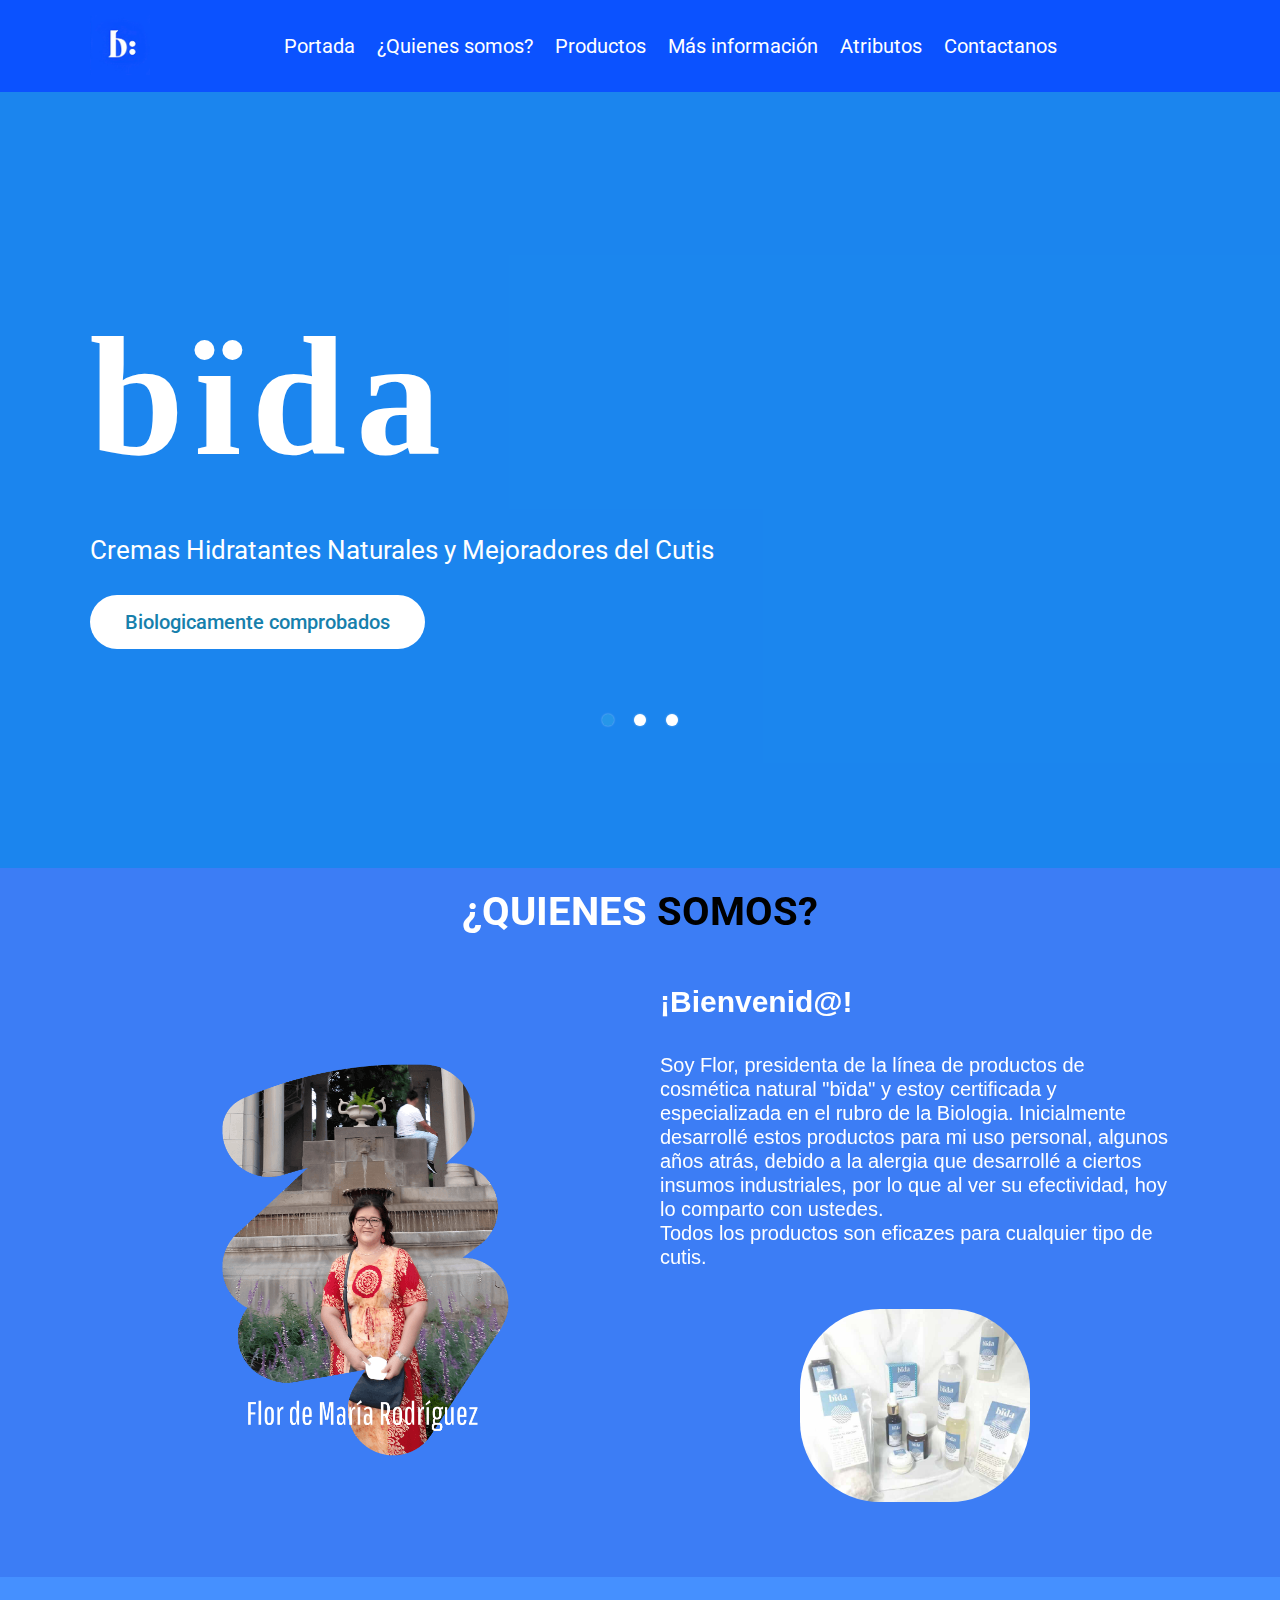
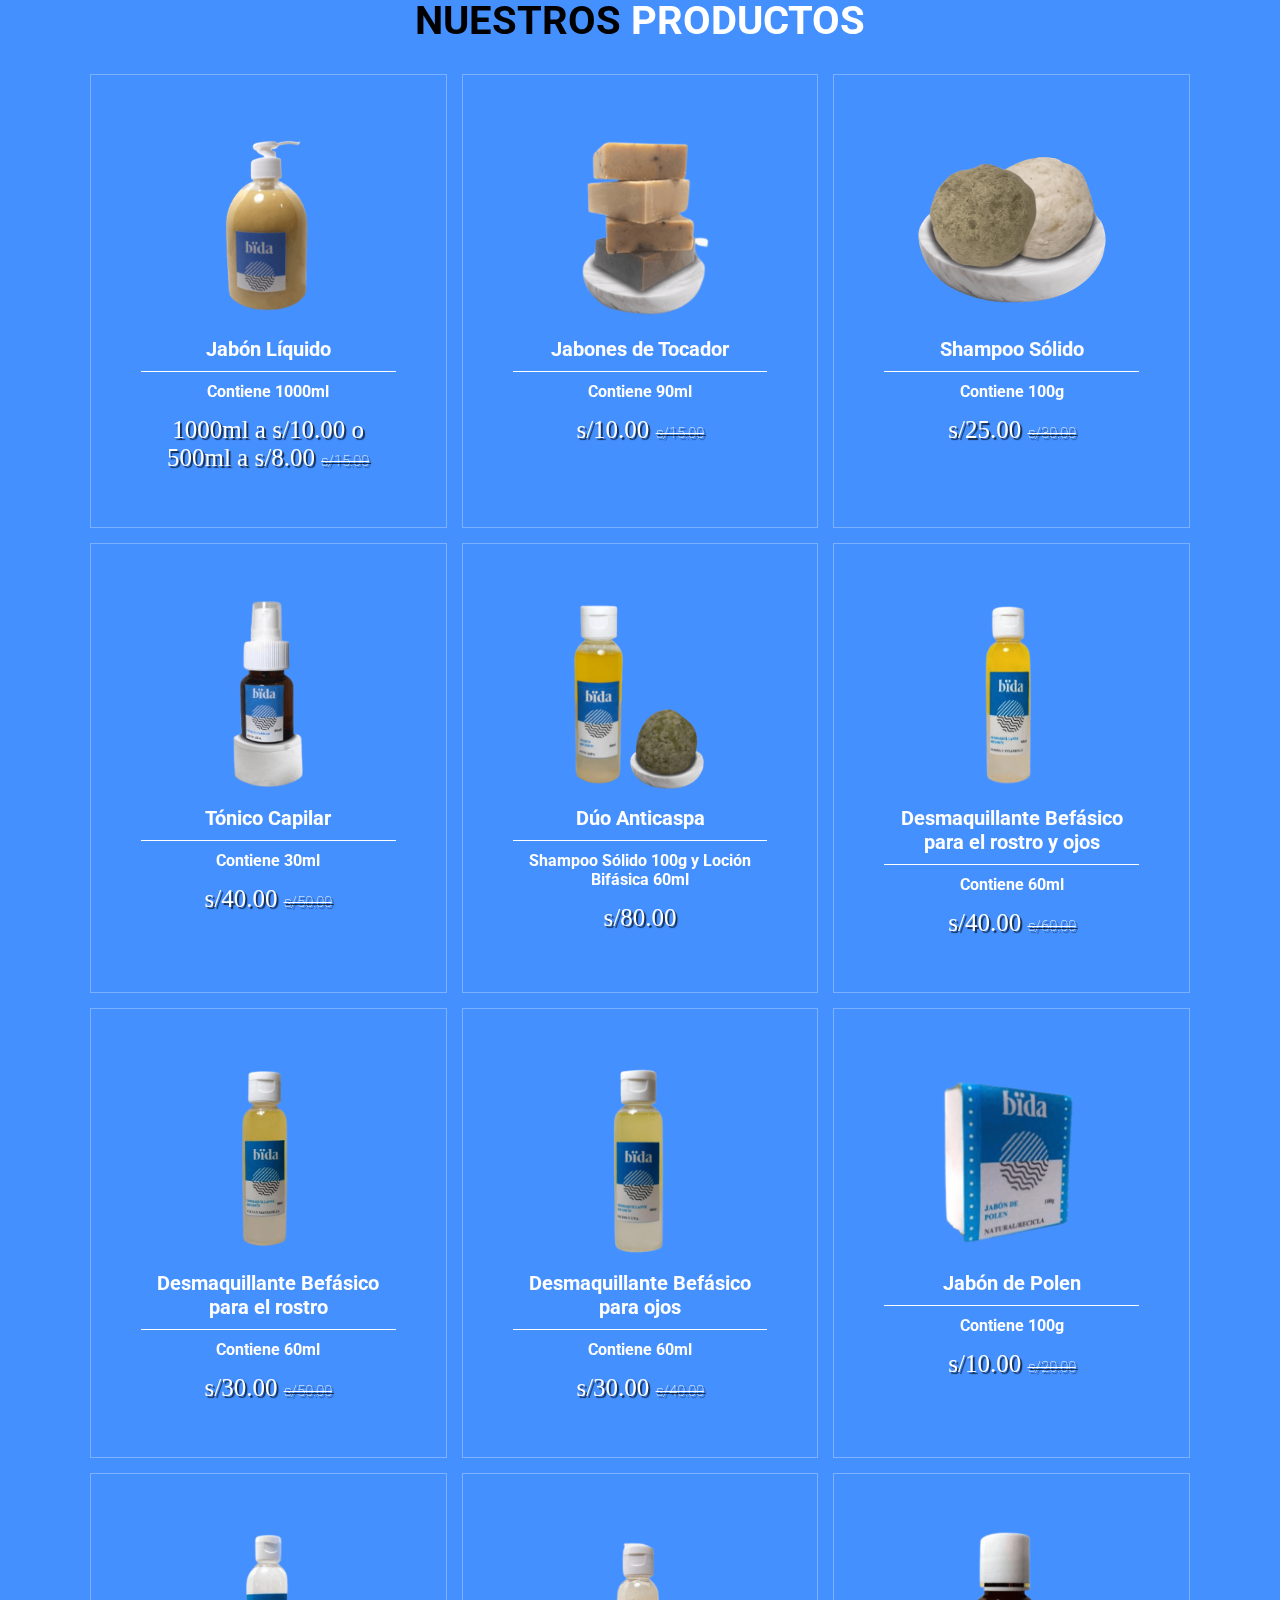
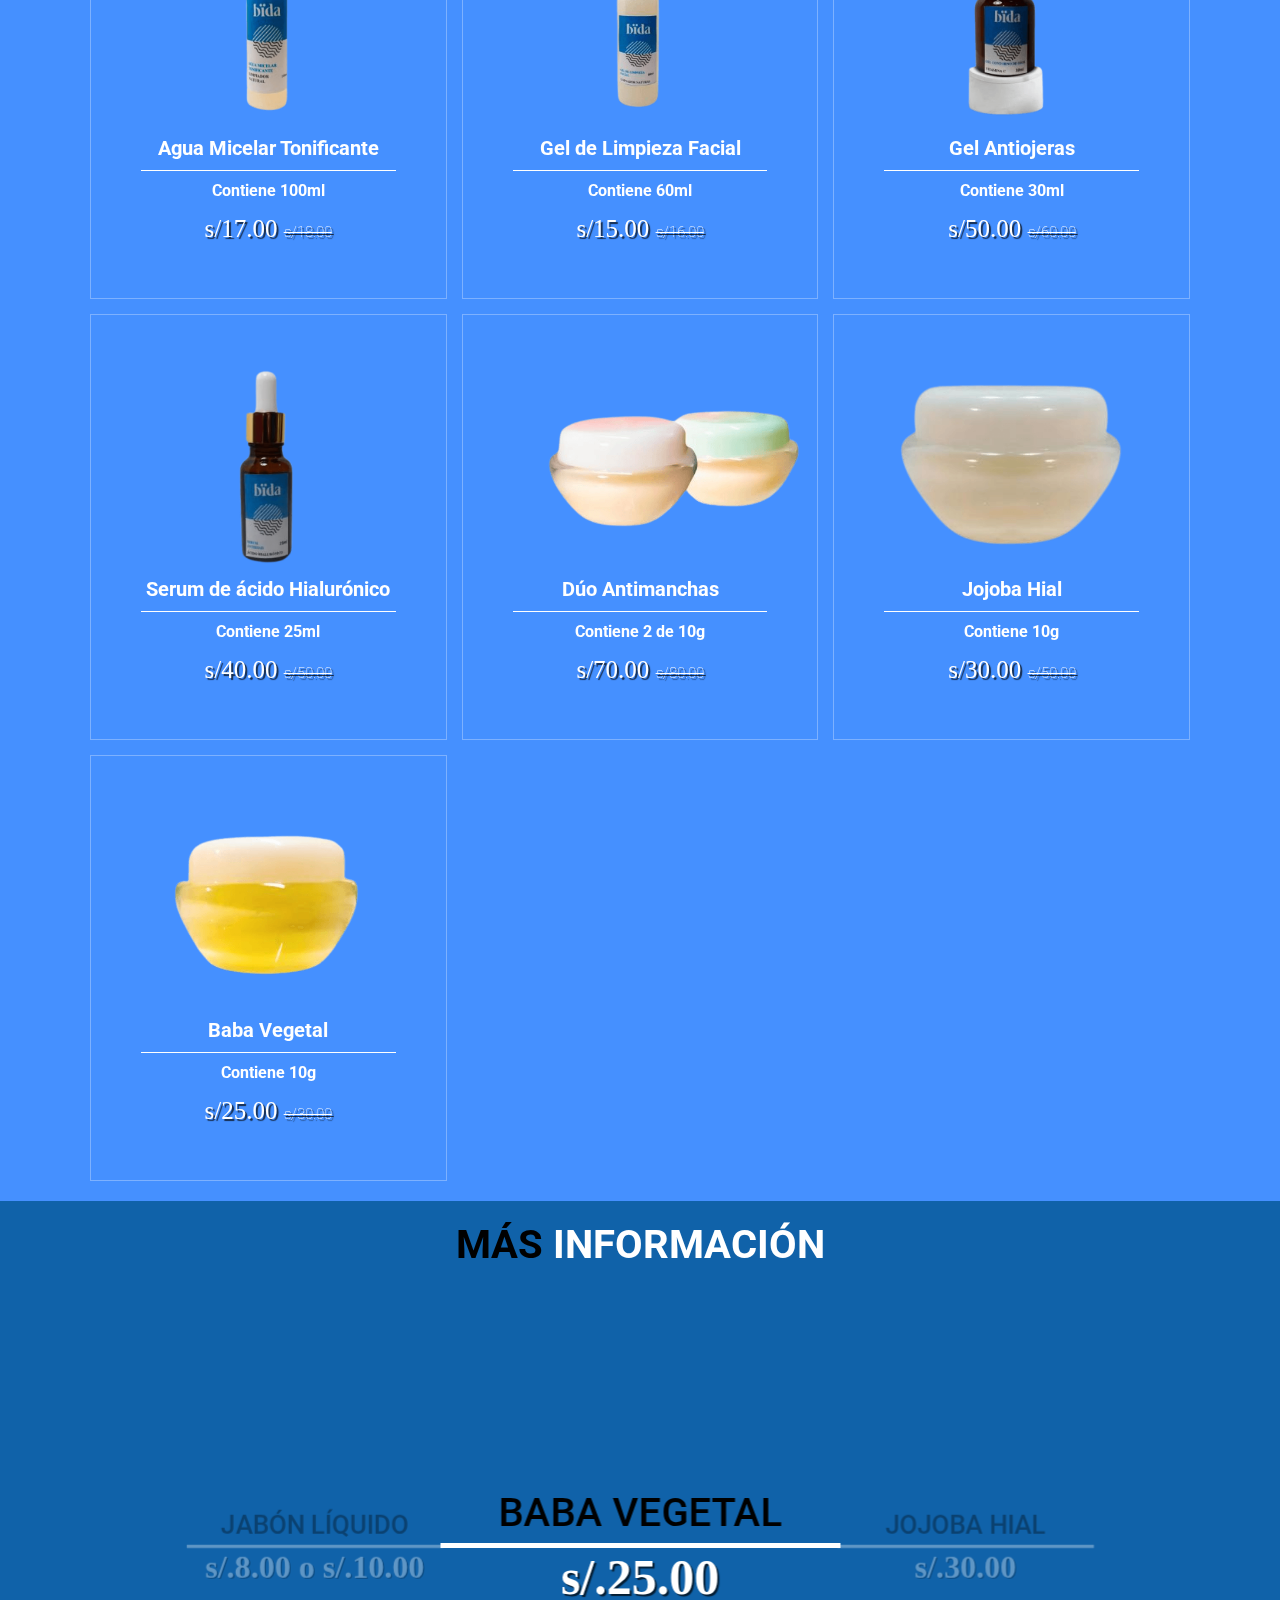
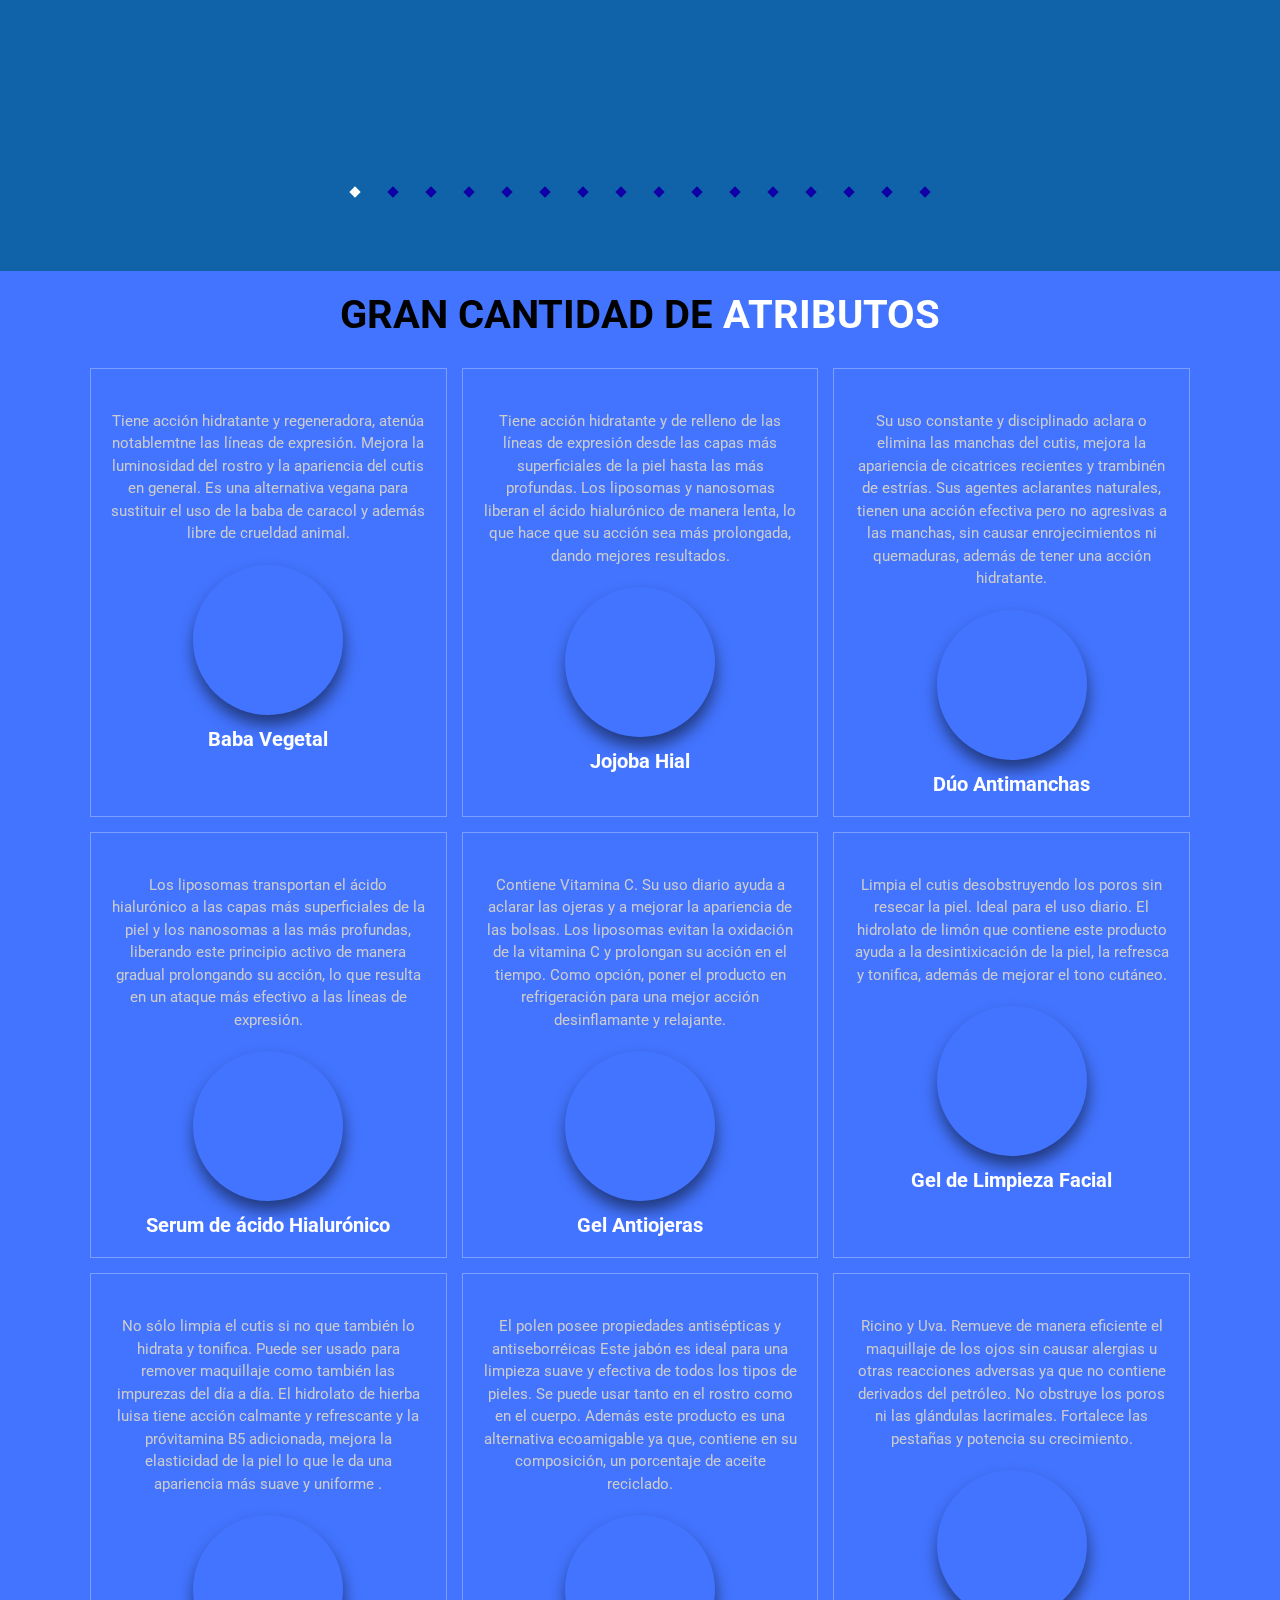
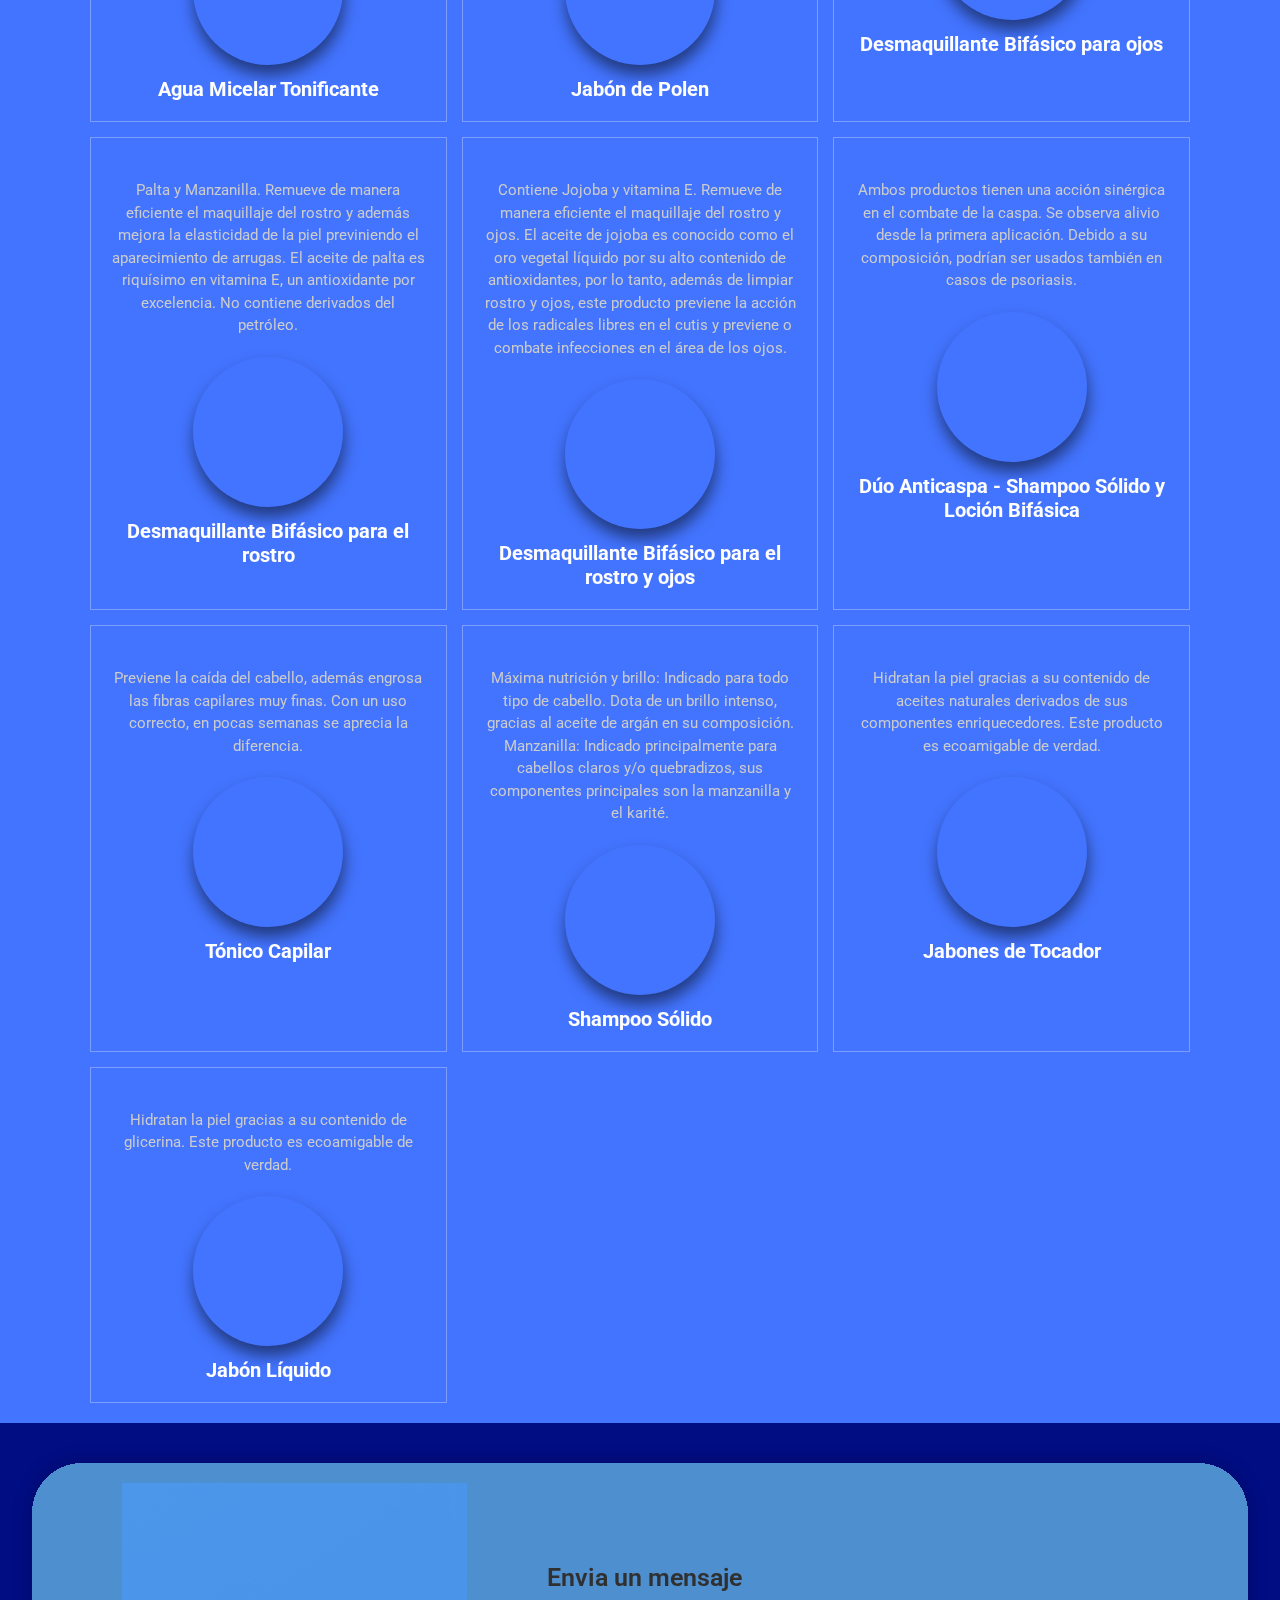
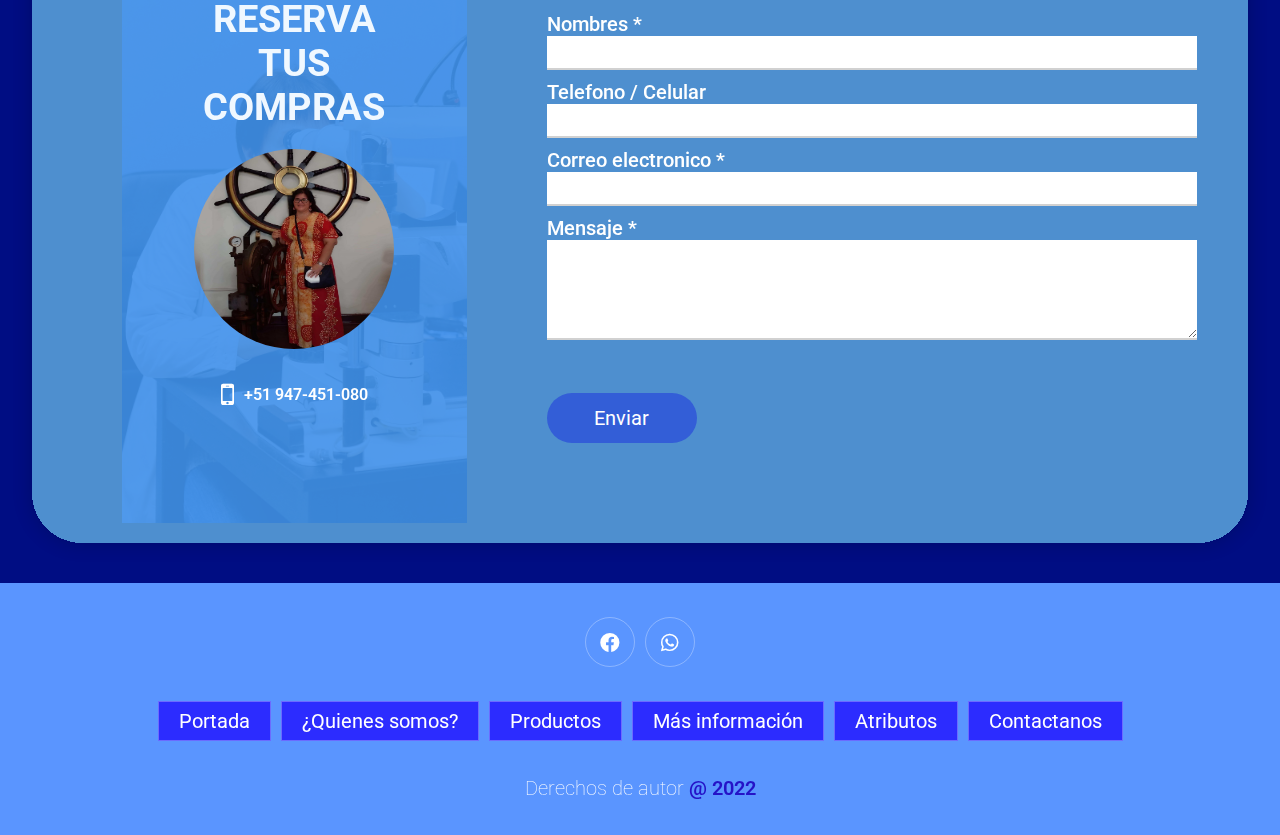
==== commit b922d743: "Add files via upload" ====
--- a/index.html
+++ b/index.html
@@ -27,673 +27,655 @@
 
     <!-- header empieza-->
     <section>
+        <header class="header">
+            <div class="contenedor">
+                <img src="img/logo.png" class="logo">
+                <span class="icon-menu" id="btn-menu"></span>
+                <nav class="nav" id="nav">
+                    <ul class="menu">
+                        <li class="menu__item"><a class="menu__link">Inicio</a></li>
+                        <li class="menu__item"><a class="menu__link">Tours</a></li>
+                        <li class="menu__item"><a class="menu__link">Eventos</a></li>
+                        <li class="menu__item"><a class="menu__link">Contacto</a></li>
+                    </ul>
+                </nav>
+            </div>
+    </section>
+    <!-- header termina -->
+
+    <!-- Contador de visitas empieza-->
+    <div id="sfcl333fh9uxdrlme8h2f41nncb1pmlrbdt"></div>
+    <script type="text/javascript"
+        src="https://counter9.stat.ovh/private/counter.js?c=l333fh9uxdrlme8h2f41nncb1pmlrbdt&down=async" async></script>
+    <noscript><a href="https://www.contadorvisitasgratis.com" title="contador web"><img
+                src="https://counter9.stat.ovh/private/contadorvisitasgratis.php?c=l333fh9uxdrlme8h2f41nncb1pmlrbdt"
+                border="0" title="contador web" alt="contador web"></a></noscript>
+    <!-- Contador de visitas termina  -->
+    <!-- header section starts  -->
+
     <header class="header">
-        <div class="contenedor">
-            <img src="img/logo.png" class="logo">
-            <span class="icon-menu" id="btn-menu"></span>
-            <nav class="nav" id="nav">
-                <ul class="menu">
-                    <li class="menu__item"><a class="menu__link">Inicio</a></li>
-                    <li class="menu__item"><a class="menu__link">Tours</a></li>
-                    <li class="menu__item"><a class="menu__link">Eventos</a></li>
-                    <li class="menu__item"><a class="menu__link">Contacto</a></li>
-                </ul>
-            </nav>
+
+        <a href="#" class="logo">
+            <img loading="lazy" src="images/logo.png" alt="">
+        </a>
+
+        <nav class="navbar">
+            <a href="#home">Portada</a>
+            <a href="#about">¿Quienes somos?</a>
+            <a href="#menu">Productos</a>
+            <a href="#products">Más información</a>
+            <a href="#review">Atributos</a>
+            <a href="#form_wrap">Contactanos</a>
+        </nav>
+
+        <div class="icons">
+            <div class="fas fa-bars" id="menu-btn"></div>
         </div>
+
+    </header>
+
+    <!-- header section ends -->
+
+    <!-- home section starts  -->
+
+    <section class="home" id="home">
+        <video class="video-slide active" src="./images/Video1.mp4" autoplay muted loop></video>
+        <video class="video-slide" src="./images/Video2.mp4" autoplay muted loop></video>
+        <video class="video-slide" src="./images/Video3.mp4" autoplay muted loop></video>
+        <div class="content active">
+            <div class="text">
+                <h1>
+                    <span>b</span>
+                    <span>ï</span>
+                    <span>d</span>
+                    <span>a</span>
+                </h1>
+            </div>
+            <p> Cremas Hidratantes Naturales y Mejoradores del Cutis </p>
+            <a href="#about">Biologicamente comprobados</a>
+        </div>
+
+        <div class="slider-navigation">
+            <div class="nav-btn active"></div>
+            <div class="nav-btn"></div>
+            <div class="nav-btn"></div>
+        </div>
+
     </section>
-        <!-- header termina -->
-
-        <!-- Contador de visitas empieza-->
-        <div id="sfcl333fh9uxdrlme8h2f41nncb1pmlrbdt"></div>
-        <script type="text/javascript"
-            src="https://counter9.stat.ovh/private/counter.js?c=l333fh9uxdrlme8h2f41nncb1pmlrbdt&down=async"
-            async></script>
-        <noscript><a href="https://www.contadorvisitasgratis.com" title="contador web"><img
-                    src="https://counter9.stat.ovh/private/contadorvisitasgratis.php?c=l333fh9uxdrlme8h2f41nncb1pmlrbdt"
-                    border="0" title="contador web" alt="contador web"></a></noscript>
-        <!-- Contador de visitas termina  -->
-        <!-- header section starts  -->
-
-        <header class="header">
-
-            <a href="#" class="logo">
-                <img loading="lazy" src="images/logo.png" alt="">
-            </a>
-
-            <nav class="navbar">
-                <a href="#home">Portada</a>
-                <a href="#about">¿Quienes somos?</a>
-                <a href="#menu">Productos</a>
-                <a href="#products">Más información</a>
-                <a href="#review">Atributos</a>
-                <a href="#form_wrap">Contactanos</a>
-            </nav>
-
-            <div class="icons">
-                <div class="fas fa-bars" id="menu-btn"></div>
-            </div>
-
-        </header>
-
-        <!-- header section ends -->
-
-        <!-- home section starts  -->
-
-        <section class="home" id="home">
-            <video class="video-slide active" src="./images/Video1.mp4" autoplay muted loop></video>
-            <video class="video-slide" src="./images/Video2.mp4" autoplay muted loop></video>
-            <video class="video-slide" src="./images/Video3.mp4" autoplay muted loop></video>
-            <div class="content active">
-                <div class="text">
-                    <h1>
-                        <span>b</span>
-                        <span>ï</span>
-                        <span>d</span>
-                        <span>a</span>
-                    </h1>
+
+
+    <script type="text/javascript">
+        //Javacript for video slider navigation
+        const btns = document.querySelectorAll(".nav-btn");
+        const slides = document.querySelectorAll(".video-slide");
+        const contents = document.querySelectorAll(".content");
+
+        var sliderNav = function (manual) {
+            btns.forEach((btn) => {
+                btn.classList.remove("active");
+            });
+
+            slides.forEach((slide) => {
+                slide.classList.remove("active");
+            });
+
+            contents.forEach((content) => {
+                content.classList.remove("active");
+            });
+
+            btns[manual].classList.add("active");
+            slides[manual].classList.add("active");
+            contents[manual].classList.add("active");
+        }
+
+        btns.forEach((btn, i) => {
+            btn.addEventListener("click", () => {
+                sliderNav(i);
+            });
+        });
+
+    </script>
+
+    <!-- home section ends -->
+
+    <!-- about section starts  -->
+
+    <section class="about" id="about" style="background: rgb(60, 125, 245);">
+
+        <h1 class="heading"> <span> ¿Quienes </span> somos? </h1>
+
+        <div class="row">
+
+            <div class="image">
+                <p align="center"><img loading="lazy" loading="lazy" src="images/about-img.png" alt="">
+                </p>
+            </div>
+
+            <div class="content" style="color: rgb(255, 255, 255);">
+                <h3>¡Bienvenid@!</h3>
+                <p> <br> Soy Flor, presidenta de la línea de productos de cosmética natural "bïda" y estoy
+                    certificada y
+                    especializada en el rubro de la Biologia. Inicialmente desarrollé estos productos para mi uso
+                    personal, algunos años atrás, debido a la alergia que
+                    desarrollé a ciertos insumos industriales, por lo que al ver su efectividad, hoy lo comparto con
+                    ustedes.
+                    </br> Todos los productos son eficazes para cualquier tipo de cutis.
+                </p>
+
+                <div class="contenta">
+                    <p align="center"> <img loading="lazy" loading="lazy" src="images/General.jpg" alt=""
+                            style="margin: 2rem;"></p>
                 </div>
-                <p> Cremas Hidratantes Naturales y Mejoradores del Cutis </p>
-                <a href="#about">Biologicamente comprobados</a>
-            </div>
-
-            <div class="slider-navigation">
-                <div class="nav-btn active"></div>
-                <div class="nav-btn"></div>
-                <div class="nav-btn"></div>
-            </div>
-
-        </section>
-
-
-        <script type="text/javascript">
-            //Javacript for video slider navigation
-            const btns = document.querySelectorAll(".nav-btn");
-            const slides = document.querySelectorAll(".video-slide");
-            const contents = document.querySelectorAll(".content");
-
-            var sliderNav = function (manual) {
-                btns.forEach((btn) => {
-                    btn.classList.remove("active");
-                });
-
-                slides.forEach((slide) => {
-                    slide.classList.remove("active");
-                });
-
-                contents.forEach((content) => {
-                    content.classList.remove("active");
-                });
-
-                btns[manual].classList.add("active");
-                slides[manual].classList.add("active");
-                contents[manual].classList.add("active");
-            }
-
-            btns.forEach((btn, i) => {
-                btn.addEventListener("click", () => {
-                    sliderNav(i);
-                });
-            });
-
-        </script>
-
-        <!-- home section ends -->
-
-        <!-- about section starts  -->
-
-        <section class="about" id="about" style="background: rgb(60, 125, 245);">
-
-            <h1 class="heading"> <span> ¿Quienes </span> somos? </h1>
-
+            </div>
+
+    </section>
+
+    <!-- about section ends -->
+
+    <!-- menu section starts  -->
+
+    <section class="menu" id="menu" style="background: #4590ff;">
+
+
+        <h1 class="heading"> Nuestros <span> Productos</span> </h1>
+
+        <div class="box-container">
+
+            <div class="box">
+                <img loading="lazy" src="images/menu-1.png" alt="">
+                <h3>Jabón Líquido</h3>
+                <div class="linea-division"></div>
+                <h2>Contiene 1000ml</h2>
+                <div class="price">1000ml a s/10.00 o 500ml a s/8.00</span> <span>s/15.00</span></div>
+            </div>
+
+            <div class="box">
+                <img loading="lazy" src="images/menu-2.png" alt="">
+                <h3>Jabones de Tocador</h3>
+                <div class="linea-division"></div>
+                <h2>Contiene 90ml</h2>
+                <div class="price">s/10.00</span> <span>s/15.00</span></div>
+            </div>
+
+            <div class="box">
+                <img loading="lazy" src="images/menu-3.png" alt="">
+                <h3>Shampoo Sólido</h3>
+                <div class="linea-division"></div>
+                <h2>Contiene 100g</h2>
+                <div class="price">s/25.00</span> <span>s/30.00</span></div>
+            </div>
+
+            <div class="box">
+                <img loading="lazy" src="images/menu-4.png" alt="">
+                <h3>Tónico Capilar</h3>
+                <div class="linea-division"></div>
+                <h2>Contiene 30ml</h2>
+                <div class="price">s/40.00</span> <span>s/50.00</span></div>
+            </div>
+
+            <div class="box">
+                <img loading="lazy" src="images/menu-5.png" alt="">
+                <h3>Dúo Anticaspa</h3>
+                <div class="linea-division"></div>
+                <h2>Shampoo Sólido 100g y Loción Bifásica 60ml</h2>
+                <div class="price">s/80.00</div>
+            </div>
+
+            <div class="box">
+                <img loading="lazy" src="images/menu-6.png" alt="">
+                <h3>Desmaquillante Befásico para el rostro y ojos</h3>
+                <div class="linea-division"></div>
+                <h2>Contiene 60ml</h2>
+                <div class="price">s/40.00</span> <span>s/60.00</span></div>
+            </div>
+
+            <div class="box">
+                <img loading="lazy" src="images/menu-7.png" alt="">
+                <h3>Desmaquillante Befásico para el rostro </h3>
+                <div class="linea-division"></div>
+                <h2>Contiene 60ml</h2>
+                <div class="price">s/30.00</span> <span>s/50.00</span></div>
+            </div>
+
+            <div class="box">
+                <img loading="lazy" src="images/menu-8.png" alt="">
+                <h3>Desmaquillante Befásico para ojos </h3>
+                <div class="linea-division"></div>
+                <h2>Contiene 60ml</h2>
+                <div class="price">s/30.00</span> <span>s/40.00</span> </div>
+            </div>
+
+            <div class="box">
+                <img loading="lazy" src="images/menu-9.png" alt="">
+                <h3>Jabón de Polen</h3>
+                <div class="linea-division"></div>
+                <h2>Contiene 100g</h2>
+                <div class="price">s/10.00</span> <span>s/20.00</span> </div>
+            </div>
+
+            <div class="box">
+                <img loading="lazy" src="images/menu-10.png" alt="">
+                <h3>Agua Micelar Tonificante</h3>
+                <div class="linea-division"></div>
+                <h2>Contiene 100ml</h2>
+                <div class="price">s/17.00</span> <span>s/18.00</span> </div>
+            </div>
+
+            <div class="box">
+                <img loading="lazy" src="images/menu-11.png" alt="">
+                <h3>Gel de Limpieza Facial</h3>
+                <div class="linea-division"></div>
+                <h2>Contiene 60ml</h2>
+                <div class="price">s/15.00</span> <span>s/16.00</span> </div>
+            </div>
+
+            <div class="box">
+                <img loading="lazy" src="images/menu-12.png" alt="">
+                <h3>Gel Antiojeras</h3>
+                <div class="linea-division"></div>
+                <h2>Contiene 30ml</h2>
+                <div class="price">s/50.00</span> <span>s/60.00</span> </div>
+            </div>
+
+            <div class="box">
+                <img loading="lazy" src="images/menu-13.png" alt="">
+                <h3>Serum de ácido Hialurónico</h3>
+                <div class="linea-division"></div>
+                <h2>Contiene 25ml</h2>
+                <div class="price">s/40.00</span> <span>s/50.00</span></div>
+            </div>
+
+            <div class="box">
+                <img loading="lazy" src="images/menu-14.png" alt="">
+                <h3>Dúo Antimanchas</h3>
+                <div class="linea-division"></div>
+                <h2>Contiene 2 de 10g</h2>
+                <div class="price">s/70.00</span> <span>s/80.00</span></div>
+            </div>
+
+            <div class="box">
+                <img loading="lazy" src="images/menu-15.png" alt="">
+                <h3>Jojoba Hial</h3>
+                <div class="linea-division"></div>
+                <h2>Contiene 10g</h2>
+                <div class="price">s/30.00</span> <span>s/50.00</span></div>
+            </div>
+
+            <div class="box">
+                <img loading="lazy" src="images/menu-16.png" alt="">
+                <h3>Baba Vegetal</h3>
+                <div class="linea-division"></div>
+                <h2>Contiene 10g</h2>
+                <div class="price">s/25.00</span> <span>s/30.00</span></div>
+            </div>
+
+        </div>
+
+    </section>
+
+    <!-- menu section ends -->
+
+    <!-- products section ends -->
+
+    <section class="products" id="products" style="background: rgb(16 98 169);height: 67rem;">
+
+        <h1 class="heading"> Más <span> Información </span> </h1>
+
+        <!-- My Services Section Start Here -->
+
+        <div class="container">
             <div class="row">
-
-                <div class="image">
-                    <p align="center"><img loading="lazy" loading="lazy" src="images/about-img.png" alt="">
-                    </p>
-                </div>
-
-                <div class="content" style="color: rgb(255, 255, 255);">
-                    <h3>¡Bienvenid@!</h3>
-                    <p> <br> Soy Flor, presidenta de la línea de productos de cosmética natural "bïda" y estoy
-                        certificada y
-                        especializada en el rubro de la Biologia. Inicialmente desarrollé estos productos para mi uso
-                        personal, algunos años atrás, debido a la alergia que
-                        desarrollé a ciertos insumos industriales, por lo que al ver su efectividad, hoy lo comparto con
-                        ustedes.
-                        </br> Todos los productos son eficazes para cualquier tipo de cutis.
-                    </p>
-
-                    <div class="contenta">
-                        <p align="center"> <img loading="lazy" loading="lazy" src="images/General.jpg" alt=""
-                                style="margin: 2rem;"></p>
-                    </div>
-                </div>
-
-        </section>
-
-        <!-- about section ends -->
-
-        <!-- menu section starts  -->
-
-        <section class="menu" id="menu" style="background: #4590ff;">
-
-
-            <h1 class="heading"> Nuestros <span> Productos</span> </h1>
-
-            <div class="box-container">
-
-                <div class="box">
-                    <img loading="lazy" src="images/menu-1.png" alt="">
-                    <h3>Jabón Líquido</h3>
-                    <div class="linea-division"></div>
-                    <h2>Contiene 1000ml</h2>
-                    <div class="price">1000ml a s/10.00 o 500ml a s/8.00</span> <span>s/15.00</span></div>
-                    <a href="#" class="btn"> Agregar </a>
-                </div>
-
-                <div class="box">
-                    <img loading="lazy" src="images/menu-2.png" alt="">
-                    <h3>Jabones de Tocador</h3>
-                    <div class="linea-division"></div>
-                    <h2>Contiene 90ml</h2>
-                    <div class="price">s/10.00</span> <span>s/15.00</span></div>
-                    <a href="#" class="btn"> Agregar </a>
-                </div>
-
-                <div class="box">
-                    <img loading="lazy" src="images/menu-3.png" alt="">
-                    <h3>Shampoo Sólido</h3>
-                    <div class="linea-division"></div>
-                    <h2>Contiene 100g</h2>
-                    <div class="price">s/25.00</span> <span>s/30.00</span></div>
-                    <a href="#" class="btn"> Agregar </a>
-                </div>
-
-                <div class="box">
-                    <img loading="lazy" src="images/menu-4.png" alt="">
-                    <h3>Tónico Capilar</h3>
-                    <div class="linea-division"></div>
-                    <h2>Contiene 30ml</h2>
-                    <div class="price">s/40.00</span> <span>s/50.00</span></div>
-                    <a href="#" class="btn"> Agregar </a>
-                </div>
-
-                <div class="box">
-                    <img loading="lazy" src="images/menu-5.png" alt="">
-                    <h3>Dúo Anticaspa</h3>
-                    <div class="linea-division"></div>
-                    <h2>Shampoo Sólido 100g y Loción Bifásica 60ml</h2>
-                    <div class="price">s/80.00</div>
-                    <a href="#" class="btn"> Agregar </a>
-                </div>
-
-                <div class="box">
-                    <img loading="lazy" src="images/menu-6.png" alt="">
-                    <h3>Desmaquillante Befásico para el rostro y ojos</h3>
-                    <div class="linea-division"></div>
-                    <h2>Contiene 60ml</h2>
-                    <div class="price">s/40.00</span> <span>s/60.00</span></div>
-                    <a href="#" class="btn"> Agregar </a>
-                </div>
-
-                <div class="box">
-                    <img loading="lazy" src="images/menu-7.png" alt="">
-                    <h3>Desmaquillante Befásico para el rostro </h3>
-                    <div class="linea-division"></div>
-                    <h2>Contiene 60ml</h2>
-                    <div class="price">s/30.00</span> <span>s/50.00</span></div>
-                    <a href="#" class="btn"> Agregar </a>
-                </div>
-
-                <div class="box">
-                    <img loading="lazy" src="images/menu-8.png" alt="">
-                    <h3>Desmaquillante Befásico para ojos </h3>
-                    <div class="linea-division"></div>
-                    <h2>Contiene 60ml</h2>
-                    <div class="price">s/30.00</span> <span>s/40.00</span> </div>
-                    <a href="#" class="btn"> Agregar </a>
-                </div>
-
-                <div class="box">
-                    <img loading="lazy" src="images/menu-9.png" alt="">
-                    <h3>Jabón de Polen</h3>
-                    <div class="linea-division"></div>
-                    <h2>Contiene 100g</h2>
-                    <div class="price">s/10.00</span> <span>s/20.00</span> </div>
-                    <a href="#" class="btn"> Agregar </a>
-                </div>
-
-                <div class="box">
-                    <img loading="lazy" src="images/menu-10.png" alt="">
-                    <h3>Agua Micelar Tonificante</h3>
-                    <div class="linea-division"></div>
-                    <h2>Contiene 100ml</h2>
-                    <div class="price">s/17.00</span> <span>s/18.00</span> </div>
-                    <a href="#" class="btn"> Agregar </a>
-                </div>
-
-                <div class="box">
-                    <img loading="lazy" src="images/menu-11.png" alt="">
-                    <h3>Gel de Limpieza Facial</h3>
-                    <div class="linea-division"></div>
-                    <h2>Contiene 60ml</h2>
-                    <div class="price">s/15.00</span> <span>s/16.00</span> </div>
-                    <a href="#" class="btn"> Agregar </a>
-                </div>
-
-                <div class="box">
-                    <img loading="lazy" src="images/menu-12.png" alt="">
-                    <h3>Gel Antiojeras</h3>
-                    <div class="linea-division"></div>
-                    <h2>Contiene 30ml</h2>
-                    <div class="price">s/50.00</span> <span>s/60.00</span> </div>
-                    <a href="#" class="btn"> Agregar </a>
-                </div>
-
-                <div class="box">
-                    <img loading="lazy" src="images/menu-13.png" alt="">
-                    <h3>Serum de ácido Hialurónico</h3>
-                    <div class="linea-division"></div>
-                    <h2>Contiene 25ml</h2>
-                    <div class="price">s/40.00</span> <span>s/50.00</span></div>
-                    <a href="#" class="btn"> Agregar </a>
-                </div>
-
-                <div class="box">
-                    <img loading="lazy" src="images/menu-14.png" alt="">
-                    <h3>Dúo Antimanchas</h3>
-                    <div class="linea-division"></div>
-                    <h2>Contiene 2 de 10g</h2>
-                    <div class="price">s/70.00</span> <span>s/80.00</span></div>
-                    <a href="#" class="btn"> Agregar </a>
-                </div>
-
-                <div class="box">
-                    <img loading="lazy" src="images/menu-15.png" alt="">
-                    <h3>Jojoba Hial</h3>
-                    <div class="linea-division"></div>
-                    <h2>Contiene 10g</h2>
-                    <div class="price">s/30.00</span> <span>s/50.00</span></div>
-                    <a href="#" class="btn"> Agregar </a>
-                </div>
-
-                <div class="box">
-                    <img loading="lazy" src="images/menu-16.png" alt="">
-                    <h3>Baba Vegetal</h3>
-                    <div class="linea-division"></div>
-                    <h2>Contiene 10g</h2>
-                    <div class="price">s/25.00</span> <span>s/30.00</span></div>
-                    <a href="#" class="btn"> Agregar </a>
-                </div>
-
-            </div>
-
-        </section>
-
-        <!-- menu section ends -->
-
-        <!-- products section ends -->
-
-        <section class="products" id="products" style="background: rgb(16 98 169);">
-
-            <h1 class="heading"> Más <span> Información </span> </h1>
-
-            <!-- My Services Section Start Here -->
-
-            <div class="container">
-                <div class="row">
-                    <div class="col s12">
-
-                        <div class="services" id="service">
-                            <div class="carousel center-align">
-                                <div class="carousel-item">
-                                    <div class="flip-card">
-                                        <div class="flip-card-inner">
-                                            <div class="flip-card-front">
-                                                <h2 class="subtitulo">Baba Vegetal</h2>
-                                                <div class="linea-division-2"></div>
-                                                <p class="sabor">s/.25.00</p>
-                                                <img loading="lazy" src="images/PRODUCTO_1.jpg" alt="" />
-                                            </div>
-                                            <div class="flip-card-back">
-                                                <h3>Contiene 10g</h3>
-                                                <p1>Crema natural elaborada, principalmente, a base de aceite de jojoba,
-                                                    Contiene 2% de ácido
-                                                    hialurónico, liposomado y nanosomado.</p1>
-                                                <p2>Cód. BCN_000321</p2>
-                                                <img loading="lazy" src="images/FONDO1.jpg" alt="" />
-                                            </div>
-                                        </div>
-                                    </div>
-                                </div>
-
-
-                                <div class="carousel-item">
-                                    <div class="flip-card">
-                                        <div class="flip-card-inner">
-                                            <div class="flip-card-front">
-                                                <h2 class="subtitulo">Jojoba Hial</h2>
-                                                <div class="linea-division-2"></div>
-                                                <p class="sabor">s/.30.00</p>
-                                                <img loading="lazy" src="images/PRODUCTO_2.jpg" alt="" />
-                                            </div>
-                                            <div class="flip-card-back">
-                                                <h3>Contiene 10g</h3>
-                                                <p1>Crema a base de aceites naturales de palta, jojoba y coco. Contiene
-                                                    también aloe vera. Enriquecido
-                                                    con un complejo multivitamínico.</p1>
-                                                <p2>Cód. BCN_000121</p2>
-                                                <img loading="lazy" src="images/FONDO1.jpg" alt="" />
-                                            </div>
-                                        </div>
-                                    </div>
-                                </div>
-
-                                <div class="carousel-item">
-                                    <div class="flip-card">
-                                        <div class="flip-card-inner">
-                                            <div class="flip-card-front">
-                                                <h2 class="subtitulo">Dúo Antimanchas</h2>
-                                                <div class="linea-division-2"></div>
-                                                <p class="sabor">s/.70.00</p>
-                                                <img loading="lazy" src="images/PRODUCTO_3.jpg" alt="" />
-                                            </div>
-                                            <div class="flip-card-back">
-                                                <h3>Contiene 2 de 10g</h3>
-                                                <p1>Cremas hidratantes con acción antimanchas. Elaboradas a base de
-                                                    aceite
-                                                    de rosa mosqueta, jojoba y
-                                                    palta. Contienen aceite esencial de limón.
-                                                    Ylang-ylang y vitamina C loposomada.</p1>
-                                                <p2>Cód. BCN_000221</p2>
-                                                <img loading="lazy" src="images/FONDO1.jpg" alt="" />
-                                            </div>
-                                        </div>
-                                    </div>
-                                </div>
-
-                                <div class="carousel-item">
-                                    <div class="flip-card">
-                                        <div class="flip-card-inner">
-                                            <div class="flip-card-front">
-                                                <h2 class="subtitulo">Serum de ácido Hialurónico</h2>
-                                                <div class="linea-division-2"></div>
-                                                <p class="sabor">s/.40.00</p>
-                                                <img loading="lazy" src="images/PRODUCTO_4.jpg" alt="" />
-                                            </div>
-                                            <div class="flip-card-back">
-                                                <h3>Contiene 25ml</h3>
-                                                <p1>Serum acuoso antiage. Contiene 6% de ácido hialurònico liposomado y
-                                                    nanosomado.</p1>
-                                                <p2>Cód. BCN_000421</p2>
-                                                <img loading="lazy" src="images/FONDO1.jpg" alt="" />
-                                            </div>
-                                        </div>
-                                    </div>
-                                </div>
-
-                                <div class="carousel-item">
-                                    <div class="flip-card">
-                                        <div class="flip-card-inner">
-                                            <div class="flip-card-front">
-                                                <h2 class="subtitulo">Gel Antiojeras</h2>
-                                                <div class="linea-division-2"></div>
-                                                <p class="sabor">s/.50.00</p>
-                                                <img loading="lazy" src="images/PRODUCTO_5.jpg" alt="" />
-                                            </div>
-                                            <div class="flip-card-back">
-                                                <h3>Contiene 30ml</h3>
-                                                <p1>Gel natural aclarante de ojeras. Contiene 5% de vitamina C
-                                                    liposomada.
-                                                </p1>
-                                                <p2>Cód. BCN_000521</p2>
-                                                <img loading="lazy" src="images/FONDO1.jpg" alt="" />
-                                            </div>
-                                        </div>
-                                    </div>
-                                </div>
-
-                                <div class="carousel-item">
-                                    <div class="flip-card">
-                                        <div class="flip-card-inner">
-                                            <div class="flip-card-front">
-                                                <h2 class="subtitulo">Gel de Limpieza Facial</h2>
-                                                <div class="linea-division-2"></div>
-                                                <p class="sabor">s/.15.00</p>
-                                                <img loading="lazy" src="images/PRODUCTO_6.jpg" alt="" />
-                                            </div>
-                                            <div class="flip-card-back">
-                                                <h3>Contiene 60ml</h3>
-                                                <p1>Gel natural para la limpieza diaria del cutis a base de hidrolato de
-                                                    limón y derivados del coco.
-                                                </p1>
-                                                <p2>Cód. BCN_000621</p2>
-                                                <img loading="lazy" src="images/FONDO1.jpg" alt="" />
-                                            </div>
-                                        </div>
-                                    </div>
-                                </div>
-
-                                <div class="carousel-item">
-                                    <div class="flip-card">
-                                        <div class="flip-card-inner">
-                                            <div class="flip-card-front">
-                                                <h2 class="subtitulo">Agua Micelar Tonificante</h2>
-                                                <div class="linea-division-2"></div>
-                                                <p class="sabor">s/.15.00</p>
-                                                <img loading="lazy" src="images/PRODUCTO_7.jpg" alt="" />
-                                            </div>
-                                            <div class="flip-card-back">
-                                                <h3>Contiene 100ml</h3>
-                                                <p1>Producto para la limpieza diaria del cutis a base de hidrolato de
-                                                    hierba, luisa, derivados del coco y pròvitamina B5.</p1>
-                                                <p2>Cód. BCN_000721</p2>
-                                                <img loading="lazy" src="images/FONDO1.jpg" alt="" />
-                                            </div>
-                                        </div>
-                                    </div>
-                                </div>
-
-                                <div class="carousel-item">
-                                    <div class="flip-card">
-                                        <div class="flip-card-inner">
-                                            <div class="flip-card-front">
-                                                <h2 class="subtitulo">Jabón de Polen</h2>
-                                                <div class="linea-division-2"></div>
-                                                <p class="sabor">s/.10.00</p>
-                                                <img loading="lazy" src="images/PRODUCTO_8.jpg" alt="" />
-                                            </div>
-                                            <div class="flip-card-back">
-                                                <h3>Contiene 100g</h3>
-                                                <p1>Jabón a base de aceite de coco, castaña y aceite reciclado. Contiene
-                                                    polen natural.</p1>
-                                                <p2>Cód. BCN_000121</p2>
-                                                <img loading="lazy" src="images/FONDO1.jpg" alt="" />
-                                            </div>
-                                        </div>
-                                    </div>
-                                </div>
-
-                                <div class="carousel-item">
-                                    <div class="flip-card">
-                                        <div class="flip-card-inner">
-                                            <div class="flip-card-front">
-                                                <h2 class="subtitulo">Desmaquillante Bifásico para ojos</h2>
-                                                <div class="linea-division-2"></div>
-                                                <p class="sabor">s/.30.00</p>
-                                                <img loading="lazy" src="images/PRODUCTO_9.jpg" alt="" />
-                                            </div>
-                                            <div class="flip-card-back">
-                                                <h3>Contiene 60ml</h3>
-                                                <p1>Producto para remoción del maquillaje de los ojos a base de aceite
-                                                    de
-                                                    ricino, aceite de pepitas de uva e hidrolatos.
-                                                    Enriquecido con vitamina E.</p1>
-                                                <p2>Cód. BCN_000621</p2>
-                                                <img loading="lazy" src="images/FONDO1.jpg" alt="" />
-                                            </div>
-                                        </div>
-                                    </div>
-                                </div>
-
-                                <div class="carousel-item">
-                                    <div class="flip-card">
-                                        <div class="flip-card-inner">
-                                            <div class="flip-card-front">
-                                                <h2 class="subtitulo">
-                                                    Desmaquillante Bifásico para
-                                                    <p>el rostro</p>
-                                                </h2>
-                                                <div class="linea-division-2"></div>
-                                                <p class="sabor">s/.30.00</p>
-                                                <img loading="lazy" src="images/PRODUCTO_10.jpg" alt="" />
-                                            </div>
-                                            <div class="flip-card-back">
-                                                <h3>Contiene 60ml</h3>
-                                                <p1>Producto para remoción del maquillaje del rostro a base de aceite de
-                                                    palta e hidrolato de manzanilla.</p1>
-                                                <p2>Cód. BCN_000721</p2>
-                                                <img loading="lazy" src="images/FONDO1.jpg" alt="" />
-                                            </div>
-                                        </div>
-                                    </div>
-                                </div>
-
-                                <div class="carousel-item">
-                                    <div class="flip-card">
-                                        <div class="flip-card-inner">
-                                            <div class="flip-card-front">
-                                                <h2 class="subtitulo">
-                                                    Desmaquillante Bifásico para el
-                                                    <p>rostro y ojos</p>
-                                                </h2>
-                                                <div class="linea-division-2"></div>
-                                                <p class="sabor">s/.40.00</p>
-                                                <img loading="lazy" src="images/PRODUCTO_11.jpg" alt="" />
-                                            </div>
-                                            <div class="flip-card-back">
-                                                <h3>Contiene 60ml</h3>
-                                                <p1>Producto para remociòn del maquillaje del rostro y ojos, a base de
-                                                    aceite de jojoba, enriquecido con vitamina E e hidrolatos.</p1>
-                                                <p2>Cód. BCN_001021</p2>
-                                                <img loading="lazy" src="images/FONDO1.jpg" alt="" />
-                                            </div>
-                                        </div>
-                                    </div>
-                                </div>
-
-                                <div class="carousel-item">
-                                    <div class="flip-card">
-                                        <div class="flip-card-inner">
-                                            <div class="flip-card-front">
-                                                <h2 class="subtitulo">
-                                                    Dúo Anticaspa/Shampoo Sólido y Loción Bifásica
-                                                </h2>
-                                                <div class="linea-division-2"></div>
-                                                <p class="sabor">s/.80.00</p>
-                                                <img loading="lazy" src="images/PRODUCTO_12.jpg" alt="" />
-                                            </div>
-                                            <div class="flip-card-back">
-                                                <h3>100g y 60ml</h3>
-                                                <p1>El shampoo sólido, junto con la loción bifásica, contienen insumos
-                                                    naturales con comprobada acción sobre el hongo de la caspa,
-                                                    combatiendo
-                                                    el picor y la resequedad en él curo cabelludo.</p1>
-                                                <p2>Cód. BCN_0001121</p2>
-                                                <img loading="lazy" src="images/FONDO1.jpg" alt="" />
-                                            </div>
-                                        </div>
-                                    </div>
-                                </div>
-
-                                <div class="carousel-item">
-                                    <div class="flip-card">
-                                        <div class="flip-card-inner">
-                                            <div class="flip-card-front">
-                                                <h2 class="subtitulo">Tónico Capilar</h2>
-                                                <div class="linea-division-2"></div>
-                                                <p class="sabor">s/.40.00</p>
-                                                <img loading="lazy" src="images/PRODUCTO_13.jpg" alt="" />
-                                            </div>
-                                            <div class="flip-card-back">
-                                                <h3>Contiene 30ml</h3>
-                                                <p1>Este producto es una combinación de hidrolatos y aceites esenciales.
-                                                    Enriquecido con pantenol y pachulí.</p1>
-                                                <p2>Cód. BCN_001221</p2>
-                                                <img loading="lazy" src="images/FONDO1.jpg" alt="" />
-                                            </div>
-                                        </div>
-                                    </div>
-                                </div>
-
-                                <div class="carousel-item">
-                                    <div class="flip-card">
-                                        <div class="flip-card-inner">
-                                            <div class="flip-card-front">
-                                                <h2 class="subtitulo">Shampoo Sólido</h2>
-                                                <div class="linea-division-2"></div>
-                                                <p class="sabor">s/.25.00</p>
-                                                <img loading="lazy" src="images/PRODUCTO_14.jpg" alt="" />
-                                            </div>
-                                            <div class="flip-card-back">
-                                                <h3>Contiene 100g</h3>
-                                                <p1>Los shampoos sólidos están formulados con insumos de origen natural.
-                                                    Cada bolita de 100g sirve en promedio para 50 lavados, ya que se
-                                                    gasta
-                                                    aprox. 2g en cada uso.</p1>
-                                                <p2>Cód. BCN_0001321 / Cód. BCN_001421</p2>
-                                                <img loading="lazy" src="images/FONDO1.jpg" alt="" />
-                                            </div>
-                                        </div>
-                                    </div>
-                                </div>
-
-                                <div class="carousel-item">
-                                    <div class="flip-card">
-                                        <div class="flip-card-inner">
-                                            <div class="flip-card-front">
-                                                <h2 class="subtitulo">Jabones de Tocador</h2>
-                                                <div class="linea-division-2"></div>
-                                                <p class="sabor">s/.10.00</p>
-                                                <img loading="lazy" src="images/PRODUCTO_15.jpg" alt="" />
-                                            </div>
-                                            <div class="flip-card-back">
-                                                <h3>Contiene 90ml</h3>
-                                                <p></p>
-                                                <p></p>
-                                                <p></p>
-                                                <p1>Producto de economía circular y ecoamigable. Contiene aceite
-                                                    reciclado,
-                                                    aceite de coco, aceite de castaña y/o aceite de oliva. Enriquecidos
-                                                    con
-                                                    insumos 100% naturales como cacao orgánico, canela y clavo.</p1>
-                                                <p2>Cód. BR_000221/BR_000321/
-                                                    BR_000421/BR_000521</p2>
-                                                <img loading="lazy" src="images/FONDO2.jpg" alt="" />
-                                            </div>
-                                        </div>
-                                    </div>
-                                </div>
-
-                                <div class="carousel-item">
-                                    <div class="flip-card">
-                                        <div class="flip-card-inner">
-                                            <div class="flip-card-front">
-                                                <h2 class="subtitulo">Jabón Líquido</h2>
-                                                <div class="linea-division-2"></div>
-                                                <p class="sabor">s/.8.00 o s/.10.00</p>
-                                                <img loading="lazy" src="images/PRODUCTO_16.jpg" alt="" />
-                                            </div>
-                                            <div class="flip-card-back">
-                                                <h3>500ml o 1000 ml</h3>
-                                                <p1>Producto de economía circular y ecoamigable a base de aceite
-                                                    reciclado.
-                                                    Aromas disponibles: lavanda, brisa marina limón, manzana/canela,
-                                                    jhonson
-                                                    baby, channel, coco, hierba luisa.</p1>
-                                                <p2>Cód. BCN_000621</p2>
-                                                <img loading="lazy" src="images/FONDO1.jpg" alt="" />
-                                            </div>
+                <div class="col s12">
+
+                    <div class="services" id="service">
+                        <div class="carousel center-align">
+                            <div class="carousel-item">
+                                <div class="flip-card">
+                                    <div class="flip-card-inner">
+                                        <div class="flip-card-front">
+                                            <h2 class="subtitulo">Baba Vegetal</h2>
+                                            <div class="linea-division-2"></div>
+                                            <p class="sabor">s/.25.00</p>
+                                            <img loading="lazy" src="images/PRODUCTO_1.jpg" alt="" />
+                                        </div>
+                                        <div class="flip-card-back">
+                                            <h3>Contiene 10g</h3>
+                                            <p1>Crema natural elaborada, principalmente, a base de aceite de jojoba,
+                                                Contiene 2% de ácido
+                                                hialurónico, liposomado y nanosomado.</p1>
+                                            <p2>Cód. BCN_000321</p2>
+                                            <img loading="lazy" src="images/FONDO1.jpg" alt="" />
+                                        </div>
+                                    </div>
+                                </div>
+                            </div>
+
+
+                            <div class="carousel-item">
+                                <div class="flip-card">
+                                    <div class="flip-card-inner">
+                                        <div class="flip-card-front">
+                                            <h2 class="subtitulo">Jojoba Hial</h2>
+                                            <div class="linea-division-2"></div>
+                                            <p class="sabor">s/.30.00</p>
+                                            <img loading="lazy" src="images/PRODUCTO_2.jpg" alt="" />
+                                        </div>
+                                        <div class="flip-card-back">
+                                            <h3>Contiene 10g</h3>
+                                            <p1>Crema a base de aceites naturales de palta, jojoba y coco. Contiene
+                                                también aloe vera. Enriquecido
+                                                con un complejo multivitamínico.</p1>
+                                            <p2>Cód. BCN_000121</p2>
+                                            <img loading="lazy" src="images/FONDO1.jpg" alt="" />
+                                        </div>
+                                    </div>
+                                </div>
+                            </div>
+
+                            <div class="carousel-item">
+                                <div class="flip-card">
+                                    <div class="flip-card-inner">
+                                        <div class="flip-card-front">
+                                            <h2 class="subtitulo">Dúo Antimanchas</h2>
+                                            <div class="linea-division-2"></div>
+                                            <p class="sabor">s/.70.00</p>
+                                            <img loading="lazy" src="images/PRODUCTO_3.jpg" alt="" />
+                                        </div>
+                                        <div class="flip-card-back">
+                                            <h3>Contiene 2 de 10g</h3>
+                                            <p1>Cremas hidratantes con acción antimanchas. Elaboradas a base de
+                                                aceite
+                                                de rosa mosqueta, jojoba y
+                                                palta. Contienen aceite esencial de limón.
+                                                Ylang-ylang y vitamina C loposomada.</p1>
+                                            <p2>Cód. BCN_000221</p2>
+                                            <img loading="lazy" src="images/FONDO1.jpg" alt="" />
+                                        </div>
+                                    </div>
+                                </div>
+                            </div>
+
+                            <div class="carousel-item">
+                                <div class="flip-card">
+                                    <div class="flip-card-inner">
+                                        <div class="flip-card-front">
+                                            <h2 class="subtitulo">Serum de ácido Hialurónico</h2>
+                                            <div class="linea-division-2"></div>
+                                            <p class="sabor">s/.40.00</p>
+                                            <img loading="lazy" src="images/PRODUCTO_4.jpg" alt="" />
+                                        </div>
+                                        <div class="flip-card-back">
+                                            <h3>Contiene 25ml</h3>
+                                            <p1>Serum acuoso antiage. Contiene 6% de ácido hialurònico liposomado y
+                                                nanosomado.</p1>
+                                            <p2>Cód. BCN_000421</p2>
+                                            <img loading="lazy" src="images/FONDO1.jpg" alt="" />
+                                        </div>
+                                    </div>
+                                </div>
+                            </div>
+
+                            <div class="carousel-item">
+                                <div class="flip-card">
+                                    <div class="flip-card-inner">
+                                        <div class="flip-card-front">
+                                            <h2 class="subtitulo">Gel Antiojeras</h2>
+                                            <div class="linea-division-2"></div>
+                                            <p class="sabor">s/.50.00</p>
+                                            <img loading="lazy" src="images/PRODUCTO_5.jpg" alt="" />
+                                        </div>
+                                        <div class="flip-card-back">
+                                            <h3>Contiene 30ml</h3>
+                                            <p1>Gel natural aclarante de ojeras. Contiene 5% de vitamina C
+                                                liposomada.
+                                            </p1>
+                                            <p2>Cód. BCN_000521</p2>
+                                            <img loading="lazy" src="images/FONDO1.jpg" alt="" />
+                                        </div>
+                                    </div>
+                                </div>
+                            </div>
+
+                            <div class="carousel-item">
+                                <div class="flip-card">
+                                    <div class="flip-card-inner">
+                                        <div class="flip-card-front">
+                                            <h2 class="subtitulo">Gel de Limpieza Facial</h2>
+                                            <div class="linea-division-2"></div>
+                                            <p class="sabor">s/.15.00</p>
+                                            <img loading="lazy" src="images/PRODUCTO_6.jpg" alt="" />
+                                        </div>
+                                        <div class="flip-card-back">
+                                            <h3>Contiene 60ml</h3>
+                                            <p1>Gel natural para la limpieza diaria del cutis a base de hidrolato de
+                                                limón y derivados del coco.
+                                            </p1>
+                                            <p2>Cód. BCN_000621</p2>
+                                            <img loading="lazy" src="images/FONDO1.jpg" alt="" />
+                                        </div>
+                                    </div>
+                                </div>
+                            </div>
+
+                            <div class="carousel-item">
+                                <div class="flip-card">
+                                    <div class="flip-card-inner">
+                                        <div class="flip-card-front">
+                                            <h2 class="subtitulo">Agua Micelar Tonificante</h2>
+                                            <div class="linea-division-2"></div>
+                                            <p class="sabor">s/.15.00</p>
+                                            <img loading="lazy" src="images/PRODUCTO_7.jpg" alt="" />
+                                        </div>
+                                        <div class="flip-card-back">
+                                            <h3>Contiene 100ml</h3>
+                                            <p1>Producto para la limpieza diaria del cutis a base de hidrolato de
+                                                hierba, luisa, derivados del coco y pròvitamina B5.</p1>
+                                            <p2>Cód. BCN_000721</p2>
+                                            <img loading="lazy" src="images/FONDO1.jpg" alt="" />
+                                        </div>
+                                    </div>
+                                </div>
+                            </div>
+
+                            <div class="carousel-item">
+                                <div class="flip-card">
+                                    <div class="flip-card-inner">
+                                        <div class="flip-card-front">
+                                            <h2 class="subtitulo">Jabón de Polen</h2>
+                                            <div class="linea-division-2"></div>
+                                            <p class="sabor">s/.10.00</p>
+                                            <img loading="lazy" src="images/PRODUCTO_8.jpg" alt="" />
+                                        </div>
+                                        <div class="flip-card-back">
+                                            <h3>Contiene 100g</h3>
+                                            <p1>Jabón a base de aceite de coco, castaña y aceite reciclado. Contiene
+                                                polen natural.</p1>
+                                            <p2>Cód. BCN_000121</p2>
+                                            <img loading="lazy" src="images/FONDO1.jpg" alt="" />
+                                        </div>
+                                    </div>
+                                </div>
+                            </div>
+
+                            <div class="carousel-item">
+                                <div class="flip-card">
+                                    <div class="flip-card-inner">
+                                        <div class="flip-card-front">
+                                            <h2 class="subtitulo">Desmaquillante Bifásico para ojos</h2>
+                                            <div class="linea-division-2"></div>
+                                            <p class="sabor">s/.30.00</p>
+                                            <img loading="lazy" src="images/PRODUCTO_9.jpg" alt="" />
+                                        </div>
+                                        <div class="flip-card-back">
+                                            <h3>Contiene 60ml</h3>
+                                            <p1>Producto para remoción del maquillaje de los ojos a base de aceite
+                                                de
+                                                ricino, aceite de pepitas de uva e hidrolatos.
+                                                Enriquecido con vitamina E.</p1>
+                                            <p2>Cód. BCN_000621</p2>
+                                            <img loading="lazy" src="images/FONDO1.jpg" alt="" />
+                                        </div>
+                                    </div>
+                                </div>
+                            </div>
+
+                            <div class="carousel-item">
+                                <div class="flip-card">
+                                    <div class="flip-card-inner">
+                                        <div class="flip-card-front">
+                                            <h2 class="subtitulo">
+                                                Desmaquillante Bifásico para
+                                                <p>el rostro</p>
+                                            </h2>
+                                            <div class="linea-division-2"></div>
+                                            <p class="sabor">s/.30.00</p>
+                                            <img loading="lazy" src="images/PRODUCTO_10.jpg" alt="" />
+                                        </div>
+                                        <div class="flip-card-back">
+                                            <h3>Contiene 60ml</h3>
+                                            <p1>Producto para remoción del maquillaje del rostro a base de aceite de
+                                                palta e hidrolato de manzanilla.</p1>
+                                            <p2>Cód. BCN_000721</p2>
+                                            <img loading="lazy" src="images/FONDO1.jpg" alt="" />
+                                        </div>
+                                    </div>
+                                </div>
+                            </div>
+
+                            <div class="carousel-item">
+                                <div class="flip-card">
+                                    <div class="flip-card-inner">
+                                        <div class="flip-card-front">
+                                            <h2 class="subtitulo">
+                                                Desmaquillante Bifásico para el
+                                                <p>rostro y ojos</p>
+                                            </h2>
+                                            <div class="linea-division-2"></div>
+                                            <p class="sabor">s/.40.00</p>
+                                            <img loading="lazy" src="images/PRODUCTO_11.jpg" alt="" />
+                                        </div>
+                                        <div class="flip-card-back">
+                                            <h3>Contiene 60ml</h3>
+                                            <p1>Producto para remociòn del maquillaje del rostro y ojos, a base de
+                                                aceite de jojoba, enriquecido con vitamina E e hidrolatos.</p1>
+                                            <p2>Cód. BCN_001021</p2>
+                                            <img loading="lazy" src="images/FONDO1.jpg" alt="" />
+                                        </div>
+                                    </div>
+                                </div>
+                            </div>
+
+                            <div class="carousel-item">
+                                <div class="flip-card">
+                                    <div class="flip-card-inner">
+                                        <div class="flip-card-front">
+                                            <h2 class="subtitulo">
+                                                Dúo Anticaspa/Shampoo Sólido y Loción Bifásica
+                                            </h2>
+                                            <div class="linea-division-2"></div>
+                                            <p class="sabor">s/.80.00</p>
+                                            <img loading="lazy" src="images/PRODUCTO_12.jpg" alt="" />
+                                        </div>
+                                        <div class="flip-card-back">
+                                            <h3>100g y 60ml</h3>
+                                            <p1>El shampoo sólido, junto con la loción bifásica, contienen insumos
+                                                naturales con comprobada acción sobre el hongo de la caspa,
+                                                combatiendo
+                                                el picor y la resequedad en él curo cabelludo.</p1>
+                                            <p2>Cód. BCN_0001121</p2>
+                                            <img loading="lazy" src="images/FONDO1.jpg" alt="" />
+                                        </div>
+                                    </div>
+                                </div>
+                            </div>
+
+                            <div class="carousel-item">
+                                <div class="flip-card">
+                                    <div class="flip-card-inner">
+                                        <div class="flip-card-front">
+                                            <h2 class="subtitulo">Tónico Capilar</h2>
+                                            <div class="linea-division-2"></div>
+                                            <p class="sabor">s/.40.00</p>
+                                            <img loading="lazy" src="images/PRODUCTO_13.jpg" alt="" />
+                                        </div>
+                                        <div class="flip-card-back">
+                                            <h3>Contiene 30ml</h3>
+                                            <p1>Este producto es una combinación de hidrolatos y aceites esenciales.
+                                                Enriquecido con pantenol y pachulí.</p1>
+                                            <p2>Cód. BCN_001221</p2>
+                                            <img loading="lazy" src="images/FONDO1.jpg" alt="" />
+                                        </div>
+                                    </div>
+                                </div>
+                            </div>
+
+                            <div class="carousel-item">
+                                <div class="flip-card">
+                                    <div class="flip-card-inner">
+                                        <div class="flip-card-front">
+                                            <h2 class="subtitulo">Shampoo Sólido</h2>
+                                            <div class="linea-division-2"></div>
+                                            <p class="sabor">s/.25.00</p>
+                                            <img loading="lazy" src="images/PRODUCTO_14.jpg" alt="" />
+                                        </div>
+                                        <div class="flip-card-back">
+                                            <h3>Contiene 100g</h3>
+                                            <p1>Los shampoos sólidos están formulados con insumos de origen natural.
+                                                Cada bolita de 100g sirve en promedio para 50 lavados, ya que se
+                                                gasta
+                                                aprox. 2g en cada uso.</p1>
+                                            <p2>Cód. BCN_0001321 / Cód. BCN_001421</p2>
+                                            <img loading="lazy" src="images/FONDO1.jpg" alt="" />
+                                        </div>
+                                    </div>
+                                </div>
+                            </div>
+
+                            <div class="carousel-item">
+                                <div class="flip-card">
+                                    <div class="flip-card-inner">
+                                        <div class="flip-card-front">
+                                            <h2 class="subtitulo">Jabones de Tocador</h2>
+                                            <div class="linea-division-2"></div>
+                                            <p class="sabor">s/.10.00</p>
+                                            <img loading="lazy" src="images/PRODUCTO_15.jpg" alt="" />
+                                        </div>
+                                        <div class="flip-card-back">
+                                            <h3>Contiene 90ml</h3>
+                                            <p></p>
+                                            <p></p>
+                                            <p></p>
+                                            <p1>Producto de economía circular y ecoamigable. Contiene aceite
+                                                reciclado,
+                                                aceite de coco, aceite de castaña y/o aceite de oliva. Enriquecidos
+                                                con
+                                                insumos 100% naturales como cacao orgánico, canela y clavo.</p1>
+                                            <p2>Cód. BR_000221/BR_000321/
+                                                BR_000421/BR_000521</p2>
+                                            <img loading="lazy" src="images/FONDO2.jpg" alt="" />
+                                        </div>
+                                    </div>
+                                </div>
+                            </div>
+
+                            <div class="carousel-item">
+                                <div class="flip-card">
+                                    <div class="flip-card-inner">
+                                        <div class="flip-card-front">
+                                            <h2 class="subtitulo">Jabón Líquido</h2>
+                                            <div class="linea-division-2"></div>
+                                            <p class="sabor">s/.8.00 o s/.10.00</p>
+                                            <img loading="lazy" src="images/PRODUCTO_16.jpg" alt="" />
+                                        </div>
+                                        <div class="flip-card-back">
+                                            <h3>500ml o 1000 ml</h3>
+                                            <p1>Producto de economía circular y ecoamigable a base de aceite
+                                                reciclado.
+                                                Aromas disponibles: lavanda, brisa marina limón, manzana/canela,
+                                                jhonson
+                                                baby, channel, coco, hierba luisa.</p1>
+                                            <p2>Cód. BCN_000621</p2>
+                                            <img loading="lazy" src="images/FONDO1.jpg" alt="" />
                                         </div>
                                     </div>
                                 </div>
@@ -701,256 +683,258 @@
                         </div>
                     </div>
                 </div>
-                <!-- My Services Section Start Here -->
-
+            </div>
+            <!-- My Services Section Start Here -->
+
+    </section>
+    <!-- products section ends -->
+
+    <!-- review section starts  -->
+
+    <section class="review" id="review" style="background: rgb(67 116 255);">
+
+        <h1 class="heading"> Gran cantidad de <span> Atributos </span> </h1>
+        <div class="box-container">
+
+            <div class="box">
+                <img loading="lazy" src="images/quote-img.png" alt="" class="quote">
+                <p>Tiene acción hidratante y regeneradora, atenúa notablemtne las líneas de expresión. Mejora la
+                    luminosidad del rostro y la apariencia del cutis en general. Es una alternativa vegana para
+                    sustituir el uso de la baba de caracol y además libre de crueldad animal.</p>
+                <img loading="lazy" src="images/pic-1.jpg" class="user" alt="">
+                <h3>Baba Vegetal</h3>
+            </div>
+
+            <div class="box">
+                <img loading="lazy" src="images/quote-img.png" alt="" class="quote">
+                <p>Tiene acción hidratante y de relleno de las líneas de expresión desde las capas más superficiales
+                    de la piel hasta las más profundas. Los liposomas y nanosomas liberan el ácido hialurónico de
+                    manera lenta, lo que hace que su acción sea más prolongada, dando mejores resultados.</p>
+                <img loading="lazy" src="images/pic-2.jpg" class="user" alt="">
+                <h3>Jojoba Hial</h3>
+            </div>
+
+            <div class="box">
+                <img loading="lazy" src="images/quote-img.png" alt="" class="quote">
+                <p>Su uso constante y disciplinado aclara o elimina las manchas del cutis, mejora la apariencia de
+                    cicatrices recientes y trambinén de estrías. Sus agentes aclarantes naturales, tienen una acción
+                    efectiva pero no agresivas a las manchas, sin causar enrojecimientos ni quemaduras, además de
+                    tener una acción hidratante.</p>
+                <img loading="lazy" src="images/pic-3.jpg" class="user" alt="">
+                <h3>Dúo Antimanchas</h3>
+            </div>
+
+            <div class="box">
+                <img loading="lazy" src="images/quote-img.png" alt="" class="quote">
+                <p>Los liposomas transportan el ácido hialurónico a las capas más superficiales de la piel y los
+                    nanosomas a las más profundas, liberando este principio activo de manera gradual prolongando su
+                    acción, lo que resulta en un ataque más efectivo a las líneas de expresión.</p>
+                <img loading="lazy" src="images/pic-4.jpg" class="user" alt="">
+                <h3>Serum de ácido Hialurónico</h3>
+            </div>
+
+            <div class="box">
+                <img loading="lazy" src="images/quote-img.png" alt="" class="quote">
+                <p>Contiene Vitamina C. Su uso diario ayuda a aclarar las ojeras y a mejorar la apariencia de las
+                    bolsas. Los liposomas
+                    evitan la oxidación de la vitamina C y prolongan su acción en el tiempo. Como opción, poner el
+                    producto en refrigeración para una mejor acción desinflamante y relajante.</p>
+                <img loading="lazy" src="images/pic-5.jpg" class="user" alt="">
+                <h3>Gel Antiojeras</h3>
+            </div>
+
+            <div class="box">
+                <img loading="lazy" src="images/quote-img.png" alt="" class="quote">
+                <p>Limpia el cutis desobstruyendo los poros sin resecar la piel. Ideal para el uso diario. El
+                    hidrolato de limón que contiene este producto ayuda a la desintixicación de la piel, la refresca
+                    y tonifica, además de mejorar el tono cutáneo.</p>
+                <img loading="lazy" src="images/pic-6.jpg" class="user" alt="">
+                <h3>Gel de Limpieza Facial</h3>
+            </div>
+
+            <div class="box">
+                <img loading="lazy" src="images/quote-img.png" alt="" class="quote">
+                <p>No sólo limpia el cutis si no que también lo hidrata y tonifica. Puede ser usado para remover
+                    maquillaje como también las impurezas del día a día. El hidrolato de hierba luisa tiene acción
+                    calmante y refrescante y la próvitamina B5 adicionada, mejora la elasticidad de la piel lo que
+                    le da una apariencia más suave y uniforme .</p>
+                <img loading="lazy" src="images/pic-7.jpg" class="user" alt="">
+                <h3>Agua Micelar Tonificante</h3>
+            </div>
+
+            <div class="box">
+                <img loading="lazy" src="images/quote-img.png" alt="" class="quote">
+                <p>El polen posee propiedades antisépticas y antiseborréicas Este jabón es ideal para una limpieza
+                    suave y efectiva de todos los tipos de pieles. Se puede usar tanto en el rostro como en el
+                    cuerpo. Además este producto es una alternativa ecoamigable ya que, contiene en su composición,
+                    un porcentaje de aceite reciclado.</p>
+                <img loading="lazy" src="images/pic-8.jpg" class="user" alt="">
+                <h3>Jabón de Polen</h3>
+            </div>
+
+            <div class="box">
+                <img loading="lazy" src="images/quote-img.png" alt="" class="quote">
+                <p>Ricino y Uva. Remueve de manera eficiente el maquillaje de los ojos sin causar alergias u otras
+                    reacciones adversas ya que no contiene derivados del petróleo. No obstruye los poros ni las
+                    glándulas lacrimales. Fortalece las pestañas y potencia su crecimiento.</p>
+                <img loading="lazy" src="images/pic-9.jpg" class="user" alt="">
+                <h3>Desmaquillante Bifásico para ojos</h3>
+            </div>
+
+            <div class="box">
+                <img loading="lazy" src="images/quote-img.png" alt="" class="quote">
+                <p>Palta y Manzanilla. Remueve de manera eficiente el maquillaje del rostro y además mejora la
+                    elasticidad de la piel previniendo el aparecimiento de arrugas. El aceite de palta es riquísimo
+                    en vitamina E, un antioxidante por excelencia. No contiene derivados del petróleo.</p>
+                <img loading="lazy" src="images/pic-10.jpg" class="user" alt="">
+                <h3>Desmaquillante Bifásico para el rostro</h3>
+            </div>
+
+            <div class="box">
+                <img loading="lazy" src="images/quote-img.png" alt="" class="quote">
+                <p>Contiene Jojoba y vitamina E. Remueve de manera eficiente el maquillaje del rostro y ojos. El
+                    aceite de jojoba es conocido como el oro vegetal líquido por su alto contenido de antioxidantes,
+                    por lo tanto, además de limpiar rostro y ojos, este producto previene la acción de los radicales
+                    libres en el cutis y previene o combate infecciones en el área de los ojos.</p>
+                <img loading="lazy" src="images/pic-11.jpg" class="user" alt="">
+                <h3>Desmaquillante Bifásico para el rostro y ojos</h3>
+            </div>
+
+            <div class="box">
+                <img loading="lazy" src="images/quote-img.png" alt="" class="quote">
+                <p>Ambos productos tienen una acción sinérgica en el combate de la caspa. Se observa alivio desde la
+                    primera aplicación. Debido a su composición, podrían ser usados también en casos de psoriasis.
+                </p>
+                <img loading="lazy" src="images/pic-12.jpg" class="user" alt="">
+                <h3>Dúo Anticaspa - Shampoo Sólido y Loción Bifásica</h3>
+            </div>
+
+            <div class="box">
+                <img loading="lazy" src="images/quote-img.png" alt="" class="quote">
+                <p>Previene la caída del cabello, además engrosa las fibras capilares muy finas. Con un uso
+                    correcto, en pocas semanas se aprecia la diferencia.</p>
+                <img loading="lazy" src="images/pic-13.jpg" class="user" alt="">
+                <h3>Tónico Capilar</h3>
+            </div>
+
+            <div class="box">
+                <img loading="lazy" src="images/quote-img.png" alt="" class="quote">
+                <p>Máxima nutrición y brillo: Indicado para todo tipo de cabello. Dota de un brillo intenso, gracias
+                    al aceite de argán en su composición.
+                    <br> Manzanilla: Indicado principalmente para cabellos claros y/o quebradizos, sus componentes
+                    principales son la manzanilla y el karité.
+                </p>
+                <img loading="lazy" src="images/pic-14.jpg" class="user" alt="">
+                <h3>Shampoo Sólido</h3>
+            </div>
+
+            <div class="box">
+                <img loading="lazy" src="images/quote-img.png" alt="" class="quote">
+                <p>Hidratan la piel gracias a su contenido de aceites naturales derivados de sus componentes
+                    enriquecedores. Este producto es ecoamigable de verdad.</p>
+                <img loading="lazy" src="images/pic-15.jpg" class="user" alt="">
+                <h3>Jabones de Tocador</h3>
+            </div>
+
+            <div class="box">
+                <img loading="lazy" src="images/quote-img.png" alt="" class="quote">
+                <p>Hidratan la piel gracias a su contenido de glicerina. Este producto es ecoamigable de verdad.</p>
+                <img loading="lazy" src="images/pic-16.jpg" class="user" alt="">
+                <h3>Jabón Líquido </h3>
+            </div>
+
+        </div>
+
+    </section>
+
+    <!-- review section ends -->
+
+    <!-- form_wrap section starts  -->
+
+    <section class="form_wrap" id="form_wrap" style="background: #4e8fcf;display: flex;">
+
+        <section class="cantact_info">
+            <div class="info_a" style="font-size: 2.5rem;z-index: 1; color: aliceblue;">
+                <h2> RESERVA TUS COMPRAS </h2>
+            </div>
+            <div class="info_title">
+                <img src="images/about.jpg"></img>
+            </div>
+            <div class="info_items">
+                <p><span class="fa fa-mobile" aria-hidden="true"></span> +51 947-451-080</p>
+            </div>
         </section>
-        <!-- products section ends -->
-
-        <!-- review section starts  -->
-
-        <section class="review" id="review" style="background: rgb(67 116 255);">
-
-            <h1 class="heading"> Gran cantidad de <span> Atributos </span> </h1>
-            <div class="box-container">
-
-                <div class="box">
-                    <img loading="lazy" src="images/quote-img.png" alt="" class="quote">
-                    <p>Tiene acción hidratante y regeneradora, atenúa notablemtne las líneas de expresión. Mejora la
-                        luminosidad del rostro y la apariencia del cutis en general. Es una alternativa vegana para
-                        sustituir el uso de la baba de caracol y además libre de crueldad animal.</p>
-                    <img loading="lazy" src="images/pic-1.jpg" class="user" alt="">
-                    <h3>Baba Vegetal</h3>
-                </div>
-
-                <div class="box">
-                    <img loading="lazy" src="images/quote-img.png" alt="" class="quote">
-                    <p>Tiene acción hidratante y de relleno de las líneas de expresión desde las capas más superficiales
-                        de la piel hasta las más profundas. Los liposomas y nanosomas liberan el ácido hialurónico de
-                        manera lenta, lo que hace que su acción sea más prolongada, dando mejores resultados.</p>
-                    <img loading="lazy" src="images/pic-2.jpg" class="user" alt="">
-                    <h3>Jojoba Hial</h3>
-                </div>
-
-                <div class="box">
-                    <img loading="lazy" src="images/quote-img.png" alt="" class="quote">
-                    <p>Su uso constante y disciplinado aclara o elimina las manchas del cutis, mejora la apariencia de
-                        cicatrices recientes y trambinén de estrías. Sus agentes aclarantes naturales, tienen una acción
-                        efectiva pero no agresivas a las manchas, sin causar enrojecimientos ni quemaduras, además de
-                        tener una acción hidratante.</p>
-                    <img loading="lazy" src="images/pic-3.jpg" class="user" alt="">
-                    <h3>Dúo Antimanchas</h3>
-                </div>
-
-                <div class="box">
-                    <img loading="lazy" src="images/quote-img.png" alt="" class="quote">
-                    <p>Los liposomas transportan el ácido hialurónico a las capas más superficiales de la piel y los
-                        nanosomas a las más profundas, liberando este principio activo de manera gradual prolongando su
-                        acción, lo que resulta en un ataque más efectivo a las líneas de expresión.</p>
-                    <img loading="lazy" src="images/pic-4.jpg" class="user" alt="">
-                    <h3>Serum de ácido Hialurónico</h3>
-                </div>
-
-                <div class="box">
-                    <img loading="lazy" src="images/quote-img.png" alt="" class="quote">
-                    <p>Contiene Vitamina C. Su uso diario ayuda a aclarar las ojeras y a mejorar la apariencia de las
-                        bolsas. Los liposomas
-                        evitan la oxidación de la vitamina C y prolongan su acción en el tiempo. Como opción, poner el
-                        producto en refrigeración para una mejor acción desinflamante y relajante.</p>
-                    <img loading="lazy" src="images/pic-5.jpg" class="user" alt="">
-                    <h3>Gel Antiojeras</h3>
-                </div>
-
-                <div class="box">
-                    <img loading="lazy" src="images/quote-img.png" alt="" class="quote">
-                    <p>Limpia el cutis desobstruyendo los poros sin resecar la piel. Ideal para el uso diario. El
-                        hidrolato de limón que contiene este producto ayuda a la desintixicación de la piel, la refresca
-                        y tonifica, además de mejorar el tono cutáneo.</p>
-                    <img loading="lazy" src="images/pic-6.jpg" class="user" alt="">
-                    <h3>Gel de Limpieza Facial</h3>
-                </div>
-
-                <div class="box">
-                    <img loading="lazy" src="images/quote-img.png" alt="" class="quote">
-                    <p>No sólo limpia el cutis si no que también lo hidrata y tonifica. Puede ser usado para remover
-                        maquillaje como también las impurezas del día a día. El hidrolato de hierba luisa tiene acción
-                        calmante y refrescante y la próvitamina B5 adicionada, mejora la elasticidad de la piel lo que
-                        le da una apariencia más suave y uniforme .</p>
-                    <img loading="lazy" src="images/pic-7.jpg" class="user" alt="">
-                    <h3>Agua Micelar Tonificante</h3>
-                </div>
-
-                <div class="box">
-                    <img loading="lazy" src="images/quote-img.png" alt="" class="quote">
-                    <p>El polen posee propiedades antisépticas y antiseborréicas Este jabón es ideal para una limpieza
-                        suave y efectiva de todos los tipos de pieles. Se puede usar tanto en el rostro como en el
-                        cuerpo. Además este producto es una alternativa ecoamigable ya que, contiene en su composición,
-                        un porcentaje de aceite reciclado.</p>
-                    <img loading="lazy" src="images/pic-8.jpg" class="user" alt="">
-                    <h3>Jabón de Polen</h3>
-                </div>
-
-                <div class="box">
-                    <img loading="lazy" src="images/quote-img.png" alt="" class="quote">
-                    <p>Ricino y Uva. Remueve de manera eficiente el maquillaje de los ojos sin causar alergias u otras
-                        reacciones adversas ya que no contiene derivados del petróleo. No obstruye los poros ni las
-                        glándulas lacrimales. Fortalece las pestañas y potencia su crecimiento.</p>
-                    <img loading="lazy" src="images/pic-9.jpg" class="user" alt="">
-                    <h3>Desmaquillante Bifásico para ojos</h3>
-                </div>
-
-                <div class="box">
-                    <img loading="lazy" src="images/quote-img.png" alt="" class="quote">
-                    <p>Palta y Manzanilla. Remueve de manera eficiente el maquillaje del rostro y además mejora la
-                        elasticidad de la piel previniendo el aparecimiento de arrugas. El aceite de palta es riquísimo
-                        en vitamina E, un antioxidante por excelencia. No contiene derivados del petróleo.</p>
-                    <img loading="lazy" src="images/pic-10.jpg" class="user" alt="">
-                    <h3>Desmaquillante Bifásico para el rostro</h3>
-                </div>
-
-                <div class="box">
-                    <img loading="lazy" src="images/quote-img.png" alt="" class="quote">
-                    <p>Contiene Jojoba y vitamina E. Remueve de manera eficiente el maquillaje del rostro y ojos. El
-                        aceite de jojoba es conocido como el oro vegetal líquido por su alto contenido de antioxidantes,
-                        por lo tanto, además de limpiar rostro y ojos, este producto previene la acción de los radicales
-                        libres en el cutis y previene o combate infecciones en el área de los ojos.</p>
-                    <img loading="lazy" src="images/pic-11.jpg" class="user" alt="">
-                    <h3>Desmaquillante Bifásico para el rostro y ojos</h3>
-                </div>
-
-                <div class="box">
-                    <img loading="lazy" src="images/quote-img.png" alt="" class="quote">
-                    <p>Ambos productos tienen una acción sinérgica en el combate de la caspa. Se observa alivio desde la
-                        primera aplicación. Debido a su composición, podrían ser usados también en casos de psoriasis.
-                    </p>
-                    <img loading="lazy" src="images/pic-12.jpg" class="user" alt="">
-                    <h3>Dúo Anticaspa - Shampoo Sólido y Loción Bifásica</h3>
-                </div>
-
-                <div class="box">
-                    <img loading="lazy" src="images/quote-img.png" alt="" class="quote">
-                    <p>Previene la caída del cabello, además engrosa las fibras capilares muy finas. Con un uso
-                        correcto, en pocas semanas se aprecia la diferencia.</p>
-                    <img loading="lazy" src="images/pic-13.jpg" class="user" alt="">
-                    <h3>Tónico Capilar</h3>
-                </div>
-
-                <div class="box">
-                    <img loading="lazy" src="images/quote-img.png" alt="" class="quote">
-                    <p>Máxima nutrición y brillo: Indicado para todo tipo de cabello. Dota de un brillo intenso, gracias
-                        al aceite de argán en su composición.
-                        <br> Manzanilla: Indicado principalmente para cabellos claros y/o quebradizos, sus componentes
-                        principales son la manzanilla y el karité.
-                    </p>
-                    <img loading="lazy" src="images/pic-14.jpg" class="user" alt="">
-                    <h3>Shampoo Sólido</h3>
-                </div>
-
-                <div class="box">
-                    <img loading="lazy" src="images/quote-img.png" alt="" class="quote">
-                    <p>Hidratan la piel gracias a su contenido de aceites naturales derivados de sus componentes
-                        enriquecedores. Este producto es ecoamigable de verdad.</p>
-                    <img loading="lazy" src="images/pic-15.jpg" class="user" alt="">
-                    <h3>Jabones de Tocador</h3>
-                </div>
-
-                <div class="box">
-                    <img loading="lazy" src="images/quote-img.png" alt="" class="quote">
-                    <p>Hidratan la piel gracias a su contenido de glicerina. Este producto es ecoamigable de verdad.</p>
-                    <img loading="lazy" src="images/pic-16.jpg" class="user" alt="">
-                    <h3>Jabón Líquido </h3>
-                </div>
-
-            </div>
-
-        </section>
-
-        <!-- review section ends -->
-
-        <!-- form_wrap section starts  -->
-
-        <section class="form_wrap" id="form_wrap" style="background: #4e8fcf;display: flex;">
-
-            <section class="cantact_info">
-                <div class="info_a" style="font-size: 2.5rem;z-index: 1; color: aliceblue;">
-                    <h2> RESERVA TUS COMPRAS </h2>
-                </div>
-                <div class="info_title">
-                    <img src="images/about.jpg"></img>
-                </div>
-                <div class="info_items">
-                    <p><span class="fa fa-mobile" aria-hidden="true"></span> +51 947-451-080</p>
-                </div>
-            </section>
-
-            <form action="" class="form_contact">
-                <h2>Envia un mensaje</h2>
-                <div class="user_info" style="font-family: serif; font-size: 2rem; color: white;">
-                    <label for="names">Nombres *</label>
-                    <input type="text" id="names">
-
-                    <label for="phone">Telefono / Celular</label>
-                    <input type="text" id="phone">
-
-                    <label for="email">Correo electronico *</label>
-                    <input type="text" id="email">
-
-                    <label for="mensaje">Mensaje *</label>
-                    <textarea id="mensaje" style="width: 65rem;height: 10rem;"></textarea>
-
-                    <input type="button" value="Enviar Mensaje" id="btnSend" style="
-                    font-family: 'Roboto';">
-                </div>
-            </form>
-        </section>
-        <!-- form_wrap section ends -->
-
-        <!-- footer section starts  -->
-
-        <section class="footer" id="review" style="background: #5a95ff;">
-
-            <div class="share">
-                <a href="https://www.facebook.com/FlordeMariaAsteria" class="fab fa-facebook-f"></a>
-                <a href="https://wa.me/947451080?Me%20interesa%20el%20servicio" class="fab fa-whatsapp"></a>
-            </div>
-
-            <div class="links">
-                <a href="#home">Portada</a>
-                <a href="#about">¿Quienes somos?</a>
-                <a href="#menu">Productos</a>
-                <a href="#products">Más información</a>
-                <a href="#review">Atributos</a>
-                <a href="#form_wrap">Contactanos</a>
-            </div>
-
-            <div class="credit">Derechos de autor <span style="font-weight: 600;">@ 2022</span>
-            </div>
-        </section>
-
-        <!-- footer section ends -->
-
-
-
-
-
-
-
-
-
-
-
-
-
-
-
-
-
-        <!-- custom js file link  -->
-        <script src="js/materialize.min.js"></script>
-        <script src="js/script.js"></script>
-        <script src="js/main.js"></script>
-        <script src="js/jquery-3.2.1.js"></script>
-        <script src="js/script2.js"></script>
-        <script src="js/loader.js"></script>
+        <form action="https://formsubmit.co/cosmeticosbida2022@gmail.com" method="post" class="form_contact">
+            <h2>Envia un mensaje</h2>
+            <div class="user_info" style="font-family: serif; font-size: 2rem; color: white;">
+                <label for="names">Nombres *</label>
+                <input type="text" name="names" id="names" />
+
+                <label for="phone">Telefono / Celular</label>
+                <input type="text" name="phone" id="phone" />
+
+                <label for="email">Correo electronico *</label>
+                <input type="text" name="email" id="email" />
+
+                <label for="mensaje">Mensaje *</label>
+                <textarea name="mensaje" id="mensaje" cols="30" rows="10"
+                    style="width: 65rem;height: 10rem;"></textarea>
+                <br />
+                <button type="submit" value="Enviar Mensaje" id="btnSend"
+                    style="font-family: 'Roboto';font-size: 2rem;background: #335ed7;color: white;border-radius: 5rem;width: 15rem;height: 5rem;justify-content: center;display: flex;align-items: center;margin-top: 2rem;">Enviar</button>
+            </div>
+        </form>
+
+    </section>
+    <!-- form_wrap section ends -->
+
+    <!-- footer section starts  -->
+
+    <section class="footer" id="review" style="background: #5a95ff;">
+
+        <div class="share">
+            <a href="https://www.facebook.com/FlordeMariaAsteria" class="fab fa-facebook-f"></a>
+            <a href="https://wa.me/947451080?Me%20interesa%20el%20servicio" class="fab fa-whatsapp"></a>
+        </div>
+
+        <div class="links">
+            <a href="#home">Portada</a>
+            <a href="#about">¿Quienes somos?</a>
+            <a href="#menu">Productos</a>
+            <a href="#products">Más información</a>
+            <a href="#review">Atributos</a>
+            <a href="#form_wrap">Contactanos</a>
+        </div>
+
+        <div class="credit">Derechos de autor <span style="font-weight: 600;">@ 2022</span>
+        </div>
+    </section>
+
+    <!-- footer section ends -->
+
+
+
+
+
+
+
+
+
+
+
+
+
+
+
+
+
+    <!-- custom js file link  -->
+    <script src="js/materialize.min.js"></script>
+    <script src="js/script.js"></script>
+    <script src="js/main.js"></script>
+    <script src="js/jquery-3.2.1.js"></script>
+    <script src="js/script2.js"></script>
+    <script src="js/loader.js"></script>
 </body>
 
 </html>--- a/css/estilos.css
+++ b/css/estilos.css
@@ -54,7 +54,7 @@
     color: rgb(0, 0, 0);
     text-transform: uppercase;
     padding-bottom: 3rem;
-    font-size: 4.5rem;
+    font-size: 4rem;
 }
 
 .heading span {
@@ -88,7 +88,6 @@
     justify-content: space-between;
     align-items: center;
     padding: 1.5rem 7%;
-    border-bottom: var(--border);
     transition: 0.5s ease;
 }
 
@@ -218,7 +217,7 @@
 .home {
     position: relative;
     width: 100%;
-    min-height: 100vh;
+    height: 92vh;
     display: flex;
     justify-content: center;
     flex-direction: column;
@@ -228,14 +227,12 @@
 .home .content {
     z-index: 800;
     color: #fff;
-    width: 70%;
     margin-top: 50px;
 }
 
 .home .content h1 {
     font-size: 4rem;
     font-weight: 900;
-    text-transform: uppercase;
     margin-bottom: 40px;
 }
 
@@ -250,7 +247,7 @@
 
 .home .content p {
     margin-bottom: 4.5rem;
-    font-size: 3rem;
+    font-size: 2.6rem;
 }
 
 .home .content a {
@@ -381,7 +378,7 @@
 }
 
 .about .row .image img {
-    width: 69%;
+    width: 55%;
 }
 
 .about .row .content {
@@ -397,12 +394,12 @@
 .about .row .content p {
     font-size: 2rem;
     padding: 1rem 0;
-    line-height: 1.8;
+    line-height: 1.2;
     font-family: 'Lucida Sans', 'Lucida Sans Regular', 'Lucida Grande', 'Lucida Sans Unicode', Geneva, Verdana, sans-serif;
 }
 
 .contenta img {
-    width: 70%;
+    width: 45%;
     border-radius: 80px;
 }
 
@@ -427,7 +424,7 @@
 
 .menu .box-container .box h3 {
     color: rgb(255, 255, 255);
-    font-size: 3rem;
+    font-size: 2rem;
     padding: 1rem 0;
 }
 
@@ -440,7 +437,7 @@
 
 .menu .box-container .box h2 {
     color: rgb(255, 255, 255);
-    font-size: 2rem;
+    font-size: 1.6rem;
     padding: 1rem 0;
 }
 
@@ -538,7 +535,7 @@
 }
 
 .review .box-container .box p {
-    font-size: 2rem;
+    font-size: 1.5rem;
     line-height: 1.5;
     color: #ccc;
     padding: 2rem 0;
@@ -1074,10 +1071,6 @@
 
     .home .content h1 {
         font-size: 4.5rem;
-    }
-
-    .home .content p {
-        font-size: 1.5rem;
     }
 
 }
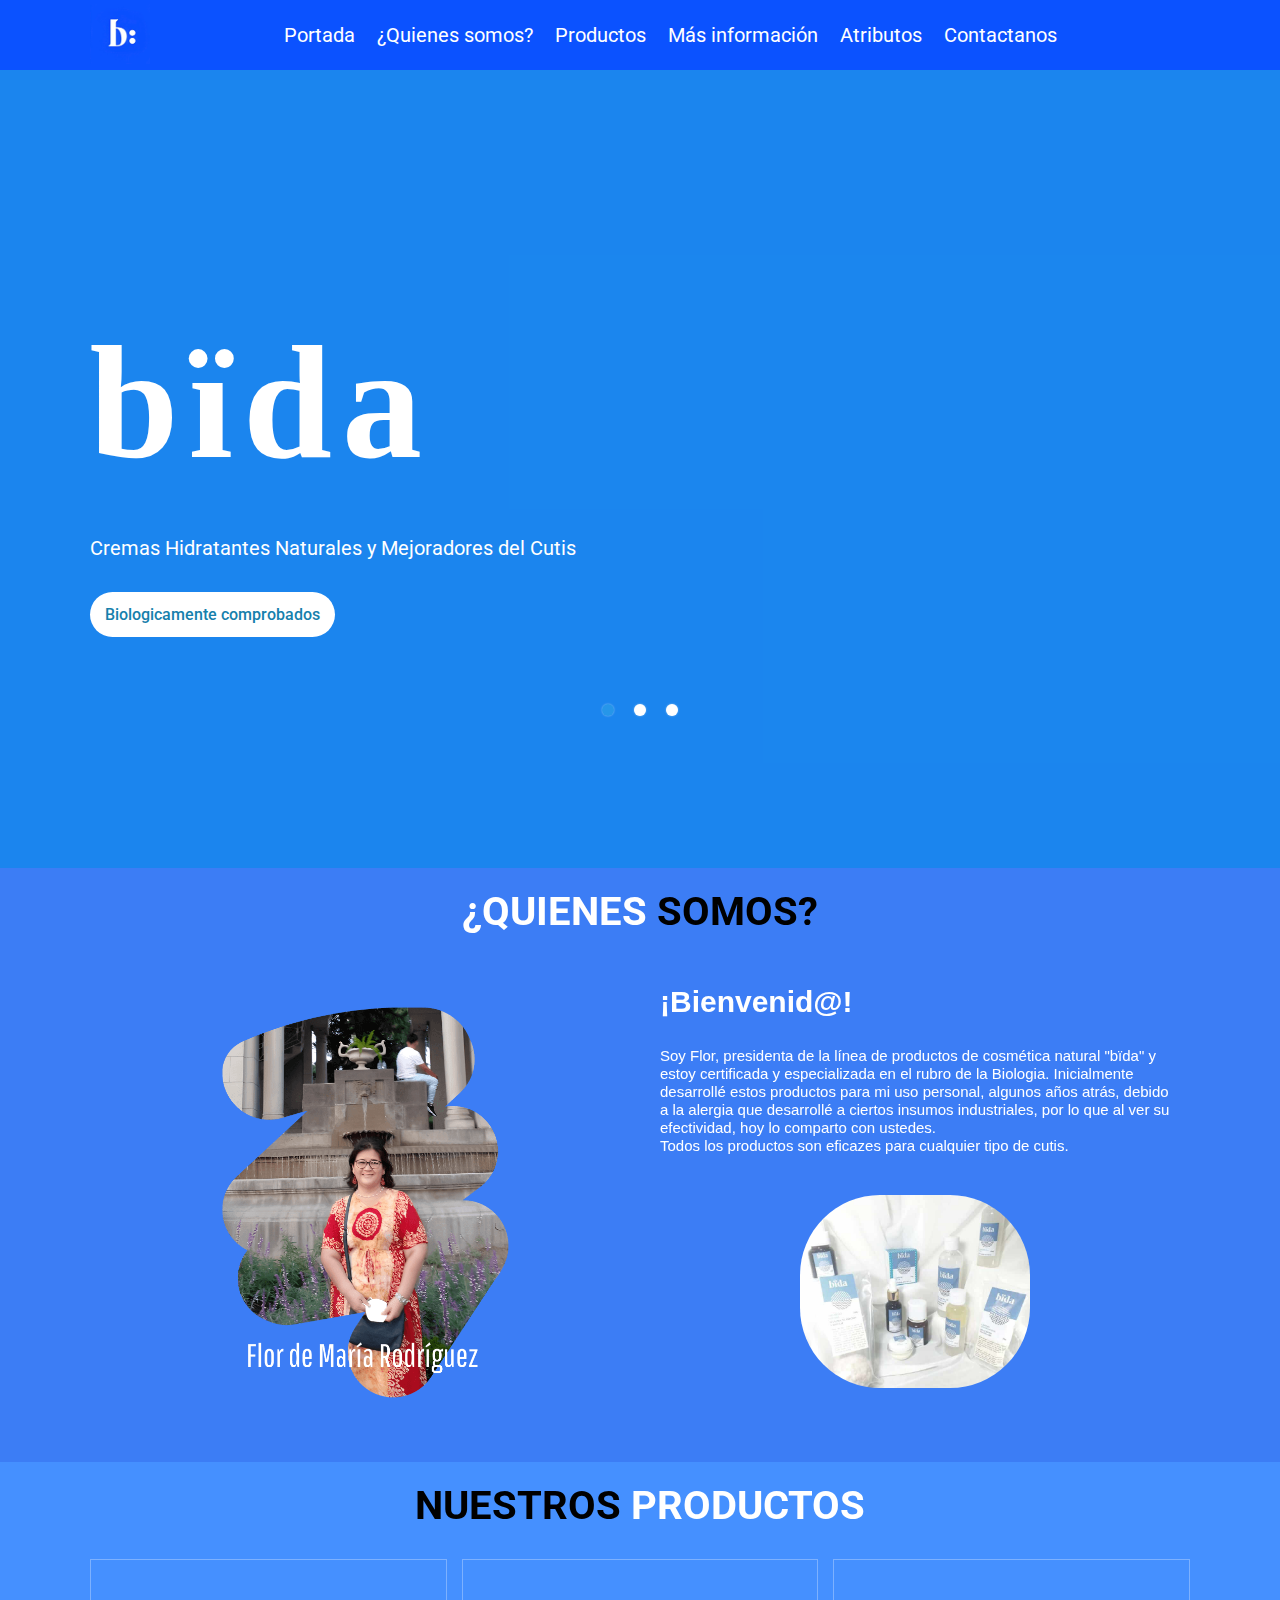
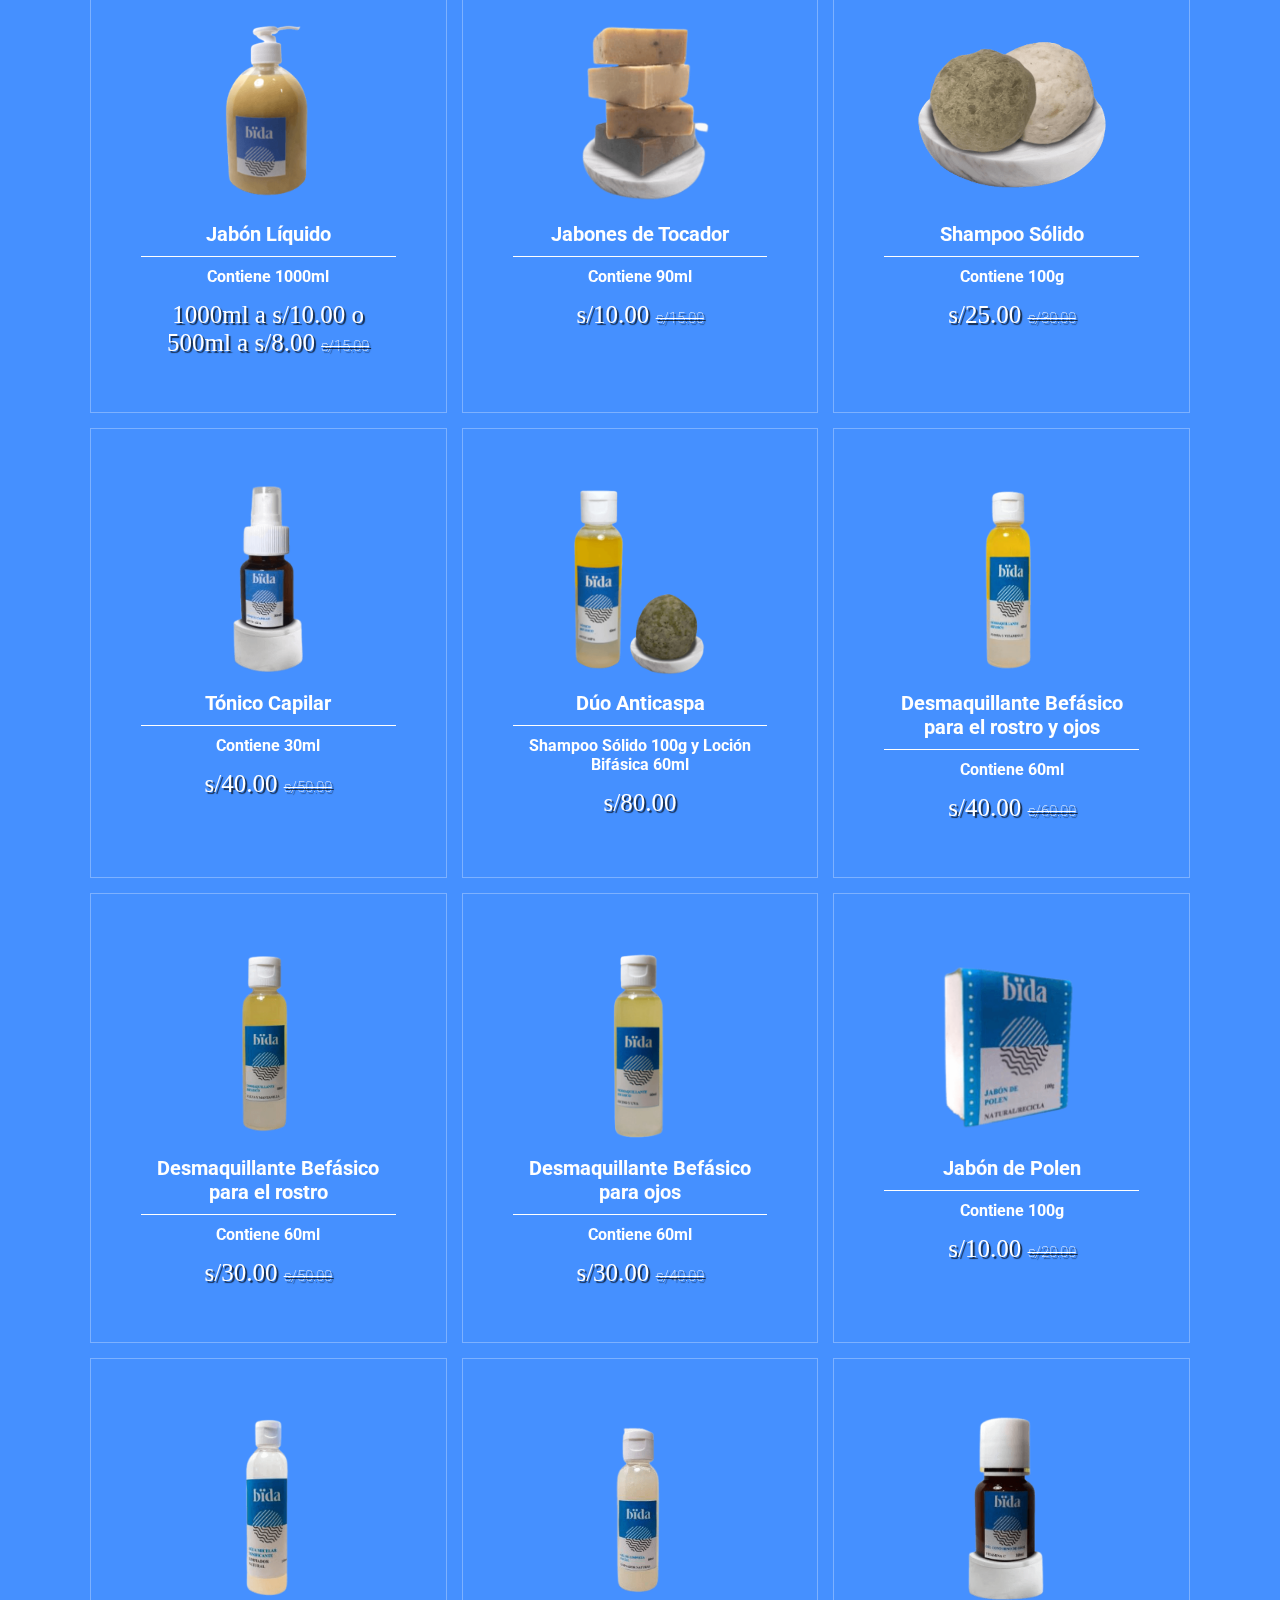
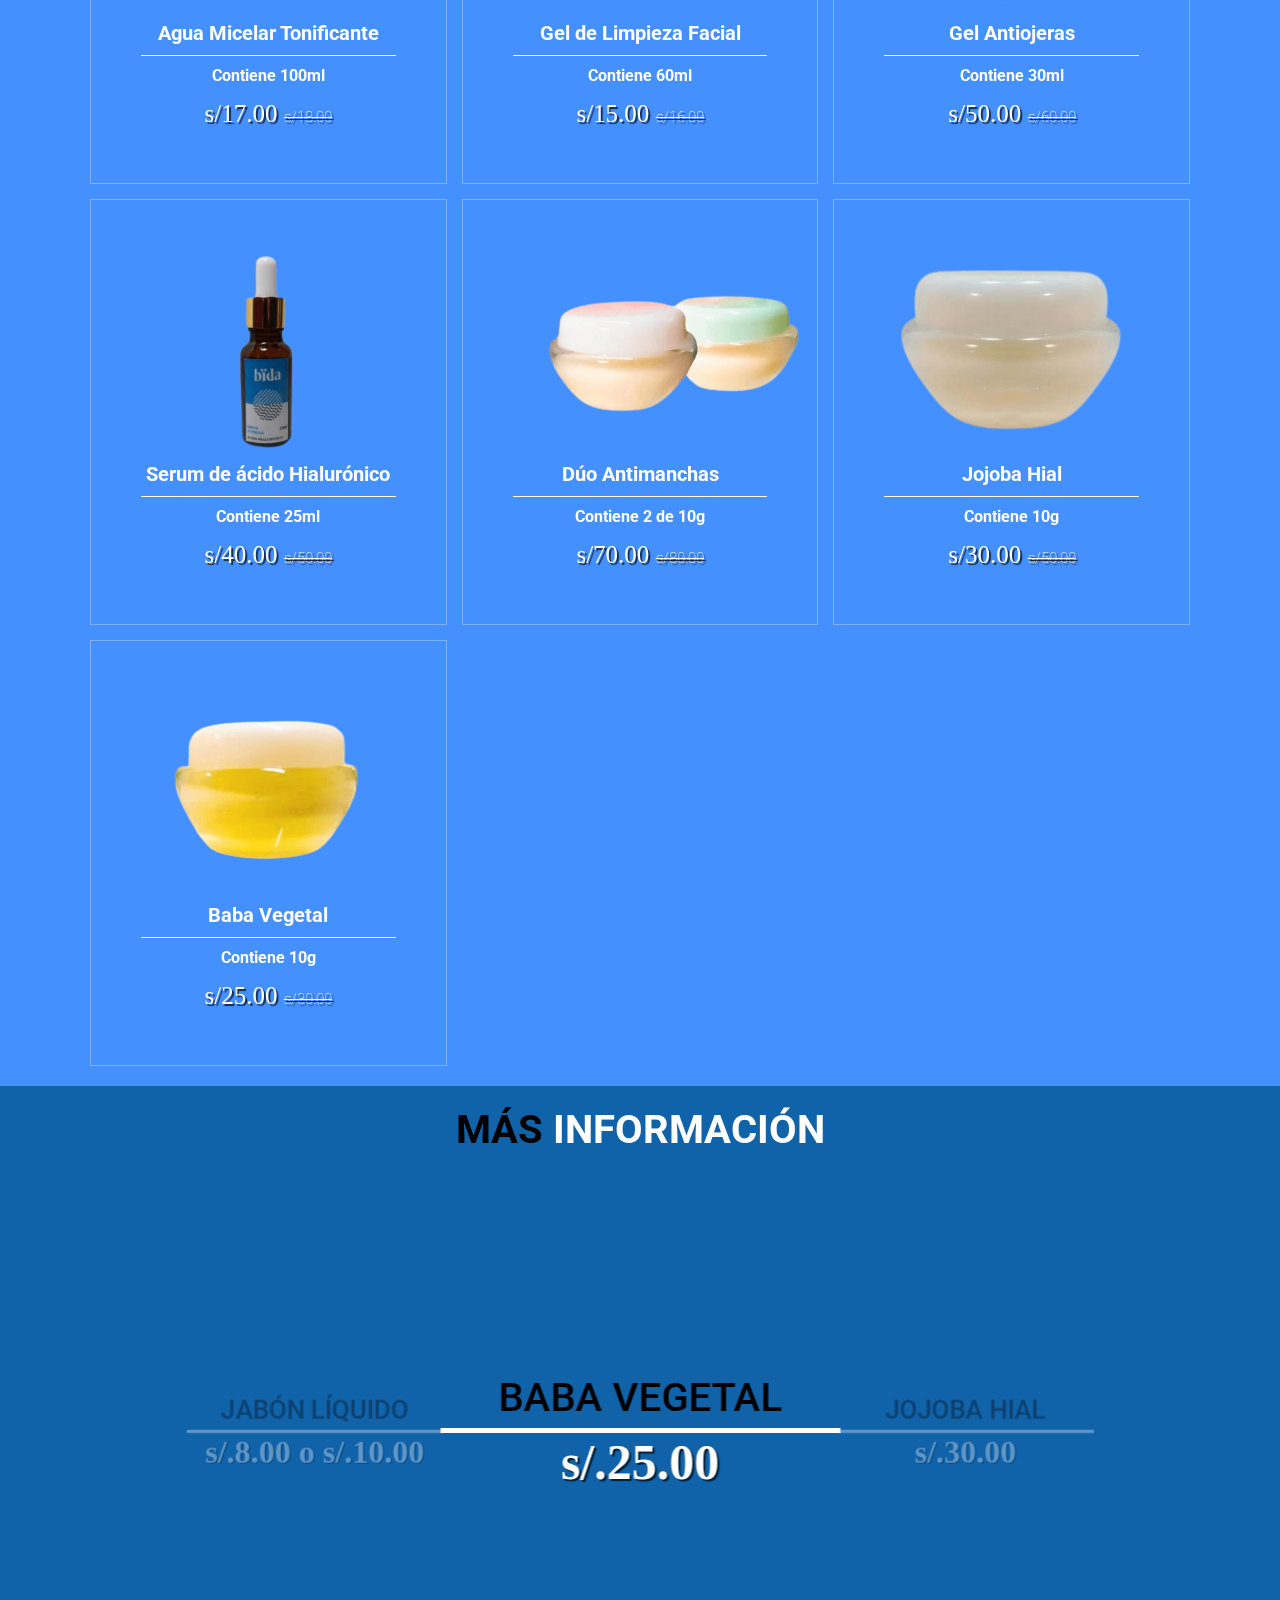
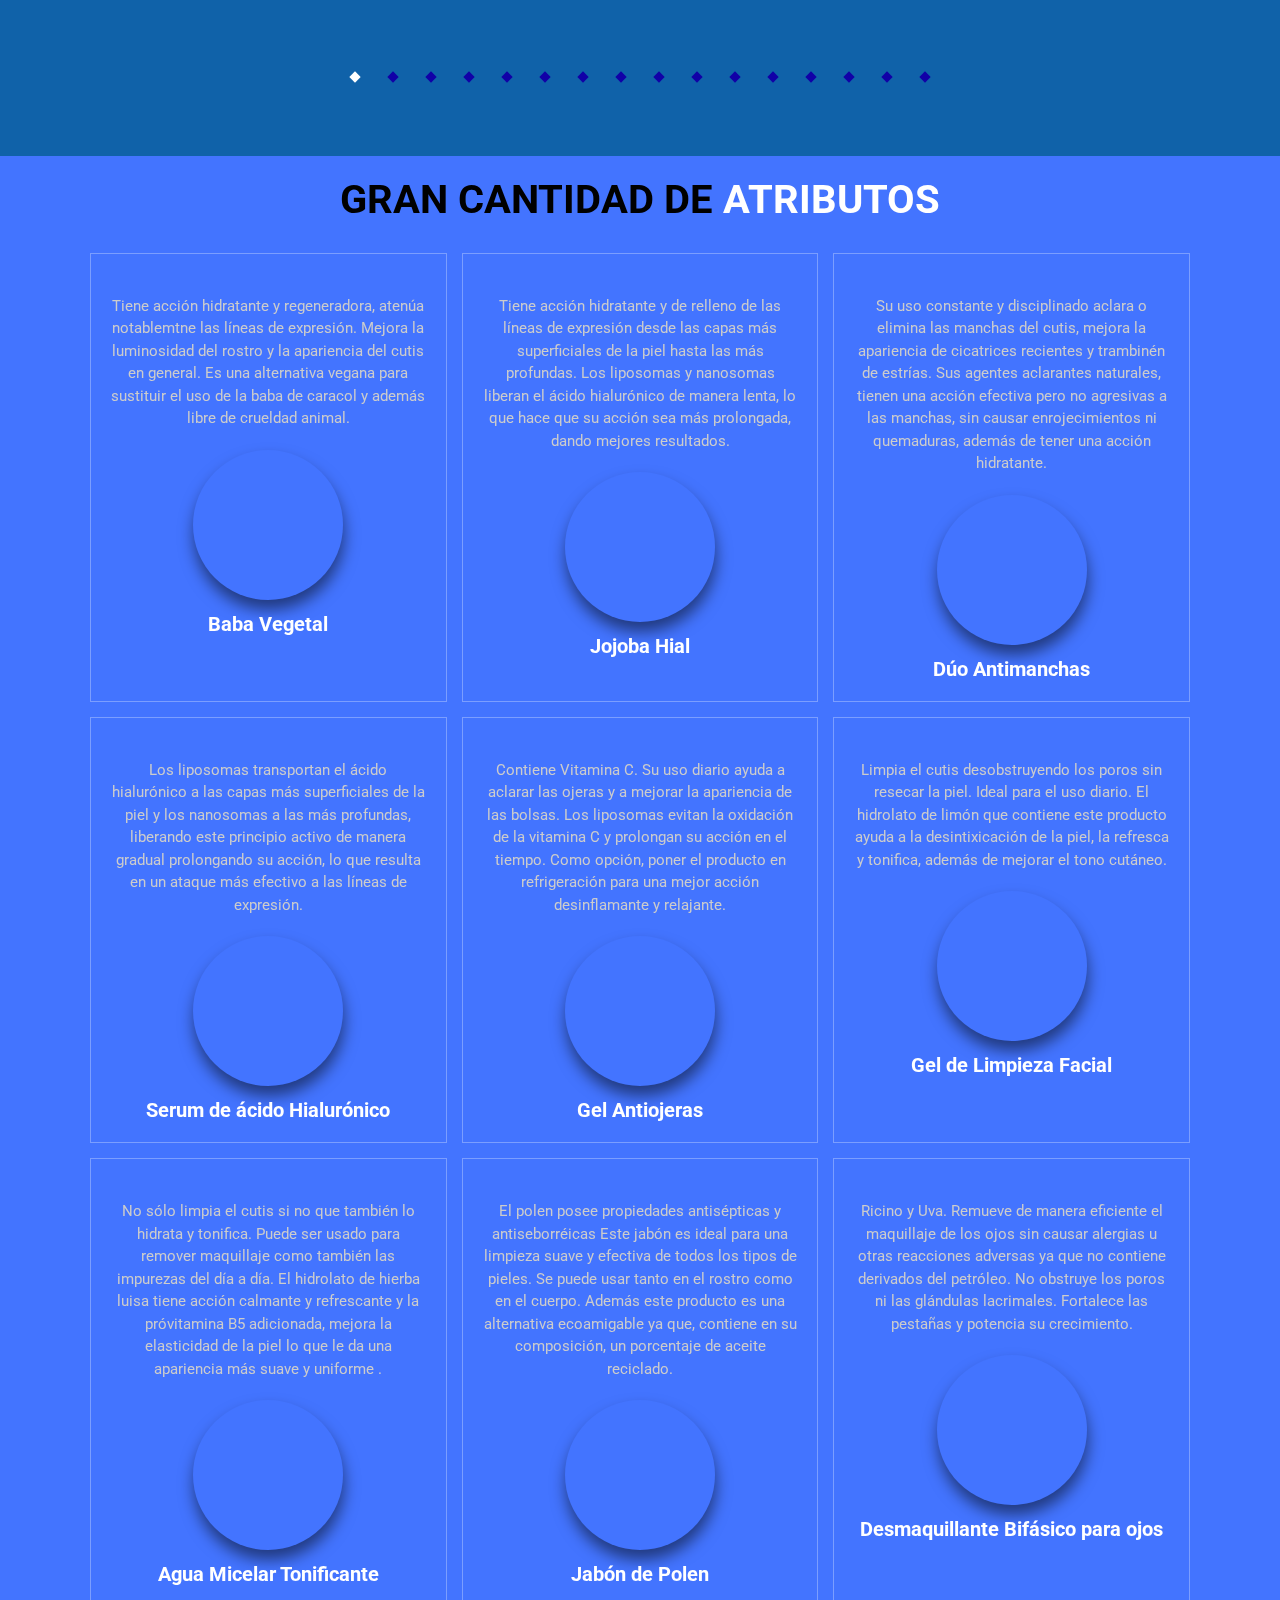
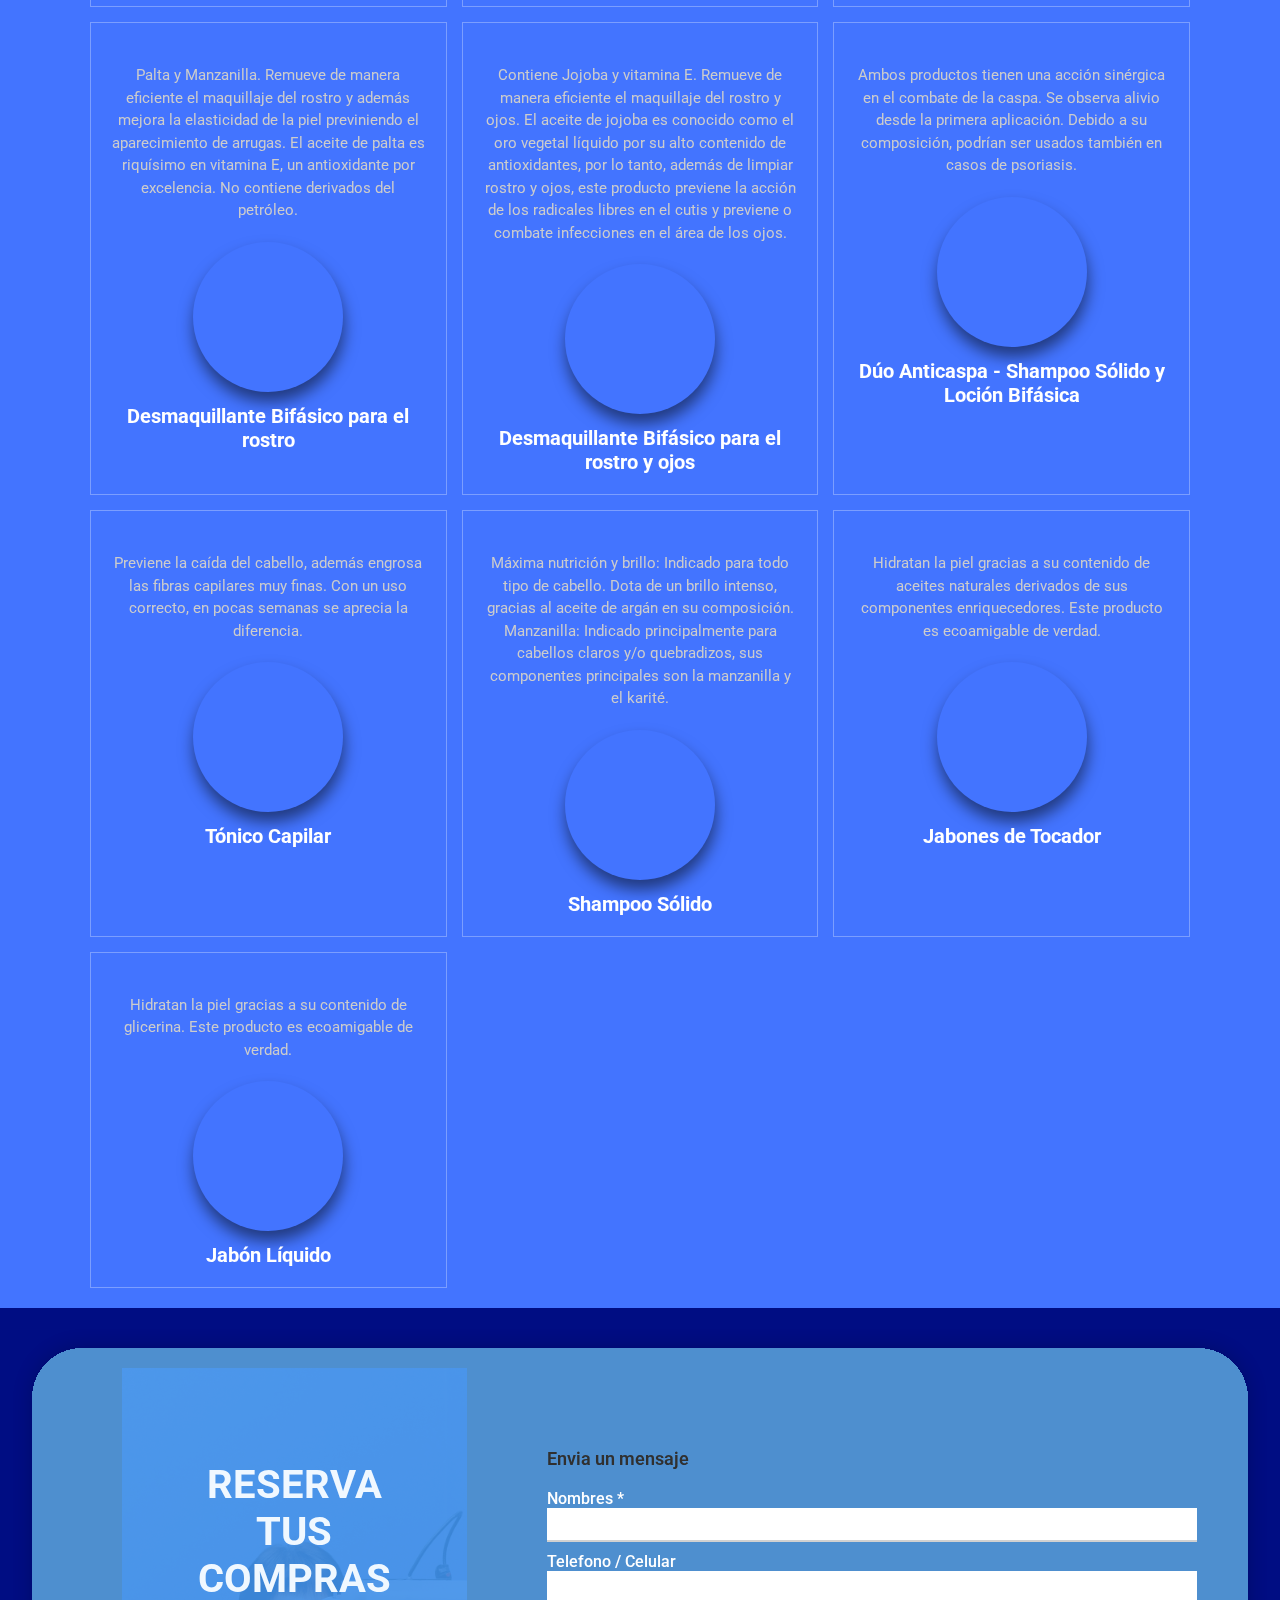
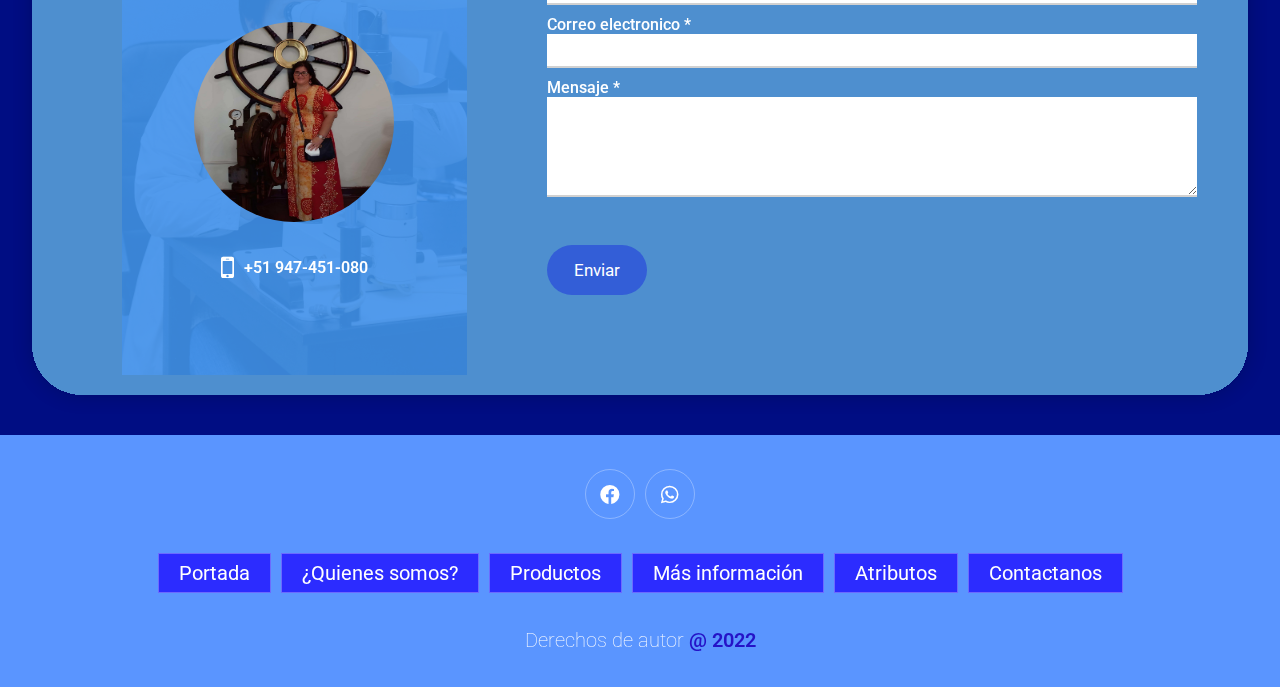
==== commit ffcd5318: "Add files via upload" ====
--- a/index.html
+++ b/index.html
@@ -855,7 +855,7 @@
 
         <section class="cantact_info">
             <div class="info_a" style="font-size: 2.5rem;z-index: 1; color: aliceblue;">
-                <h2> RESERVA TUS COMPRAS </h2>
+                <h2 style="font-size: 4rem;"> RESERVA TUS COMPRAS </h2>
             </div>
             <div class="info_title">
                 <img src="images/about.jpg"></img>
@@ -866,7 +866,7 @@
         </section>
         <form action="https://formsubmit.co/cosmeticosbida2022@gmail.com" method="post" class="form_contact">
             <h2>Envia un mensaje</h2>
-            <div class="user_info" style="font-family: serif; font-size: 2rem; color: white;">
+            <div class="user_info" style="font-family: serif; font-size: 1.6rem; color: white;">
                 <label for="names">Nombres *</label>
                 <input type="text" name="names" id="names" />
 
@@ -881,7 +881,7 @@
                     style="width: 65rem;height: 10rem;"></textarea>
                 <br />
                 <button type="submit" value="Enviar Mensaje" id="btnSend"
-                    style="font-family: 'Roboto';font-size: 2rem;background: #335ed7;color: white;border-radius: 5rem;width: 15rem;height: 5rem;justify-content: center;display: flex;align-items: center;margin-top: 2rem;">Enviar</button>
+                    style="font-family: 'Roboto';font-size: 1.7rem;background: #335ed7;color: white;border-radius: 5rem;width: 10rem;height: 5rem;justify-content: center;display: flex;align-items: center;margin-top: 2rem;">Enviar</button>
             </div>
         </form>
 
--- a/css/estilos.css
+++ b/css/estilos.css
@@ -89,6 +89,7 @@
     align-items: center;
     padding: 1.5rem 7%;
     transition: 0.5s ease;
+    height: 7rem;
 }
 
 .header .logo img {
@@ -247,14 +248,14 @@
 
 .home .content p {
     margin-bottom: 4.5rem;
-    font-size: 2.6rem;
+    font-size: 2rem;
 }
 
 .home .content a {
     background: #fff;
-    padding: 15px 35px;
+    padding: 13px 15px;
     color: #1680AC;
-    font-size: 2rem;
+    font-size: 1.6rem;
     font-weight: 500;
     text-decoration: none;
     border-radius: 10rem;
@@ -267,7 +268,7 @@
 
 .home .text h1 span {
     position: relative;
-    font-size: 17rem;
+    font-size: 16rem;
     color: #fff;
     text-shadow: 0 1px 0 #ccc, 1 2px 0 #ccc, 0 3px 0 #ccc,
         0 4px 0 #ccc, 0 5px 0 #ccc, 0 6px 0 transparent, 0 7px 0 transparent,
@@ -392,7 +393,7 @@
 }
 
 .about .row .content p {
-    font-size: 2rem;
+    font-size: 1.5rem;
     padding: 1rem 0;
     line-height: 1.2;
     font-family: 'Lucida Sans', 'Lucida Sans Regular', 'Lucida Grande', 'Lucida Sans Unicode', Geneva, Verdana, sans-serif;
@@ -687,7 +688,7 @@
 }
 
 form.form_contact h2 {
-    font-size: 2.5rem;
+    font-size: 1.8rem;
     font-weight: 600;
     color: #303030;
     margin-bottom: 2rem;
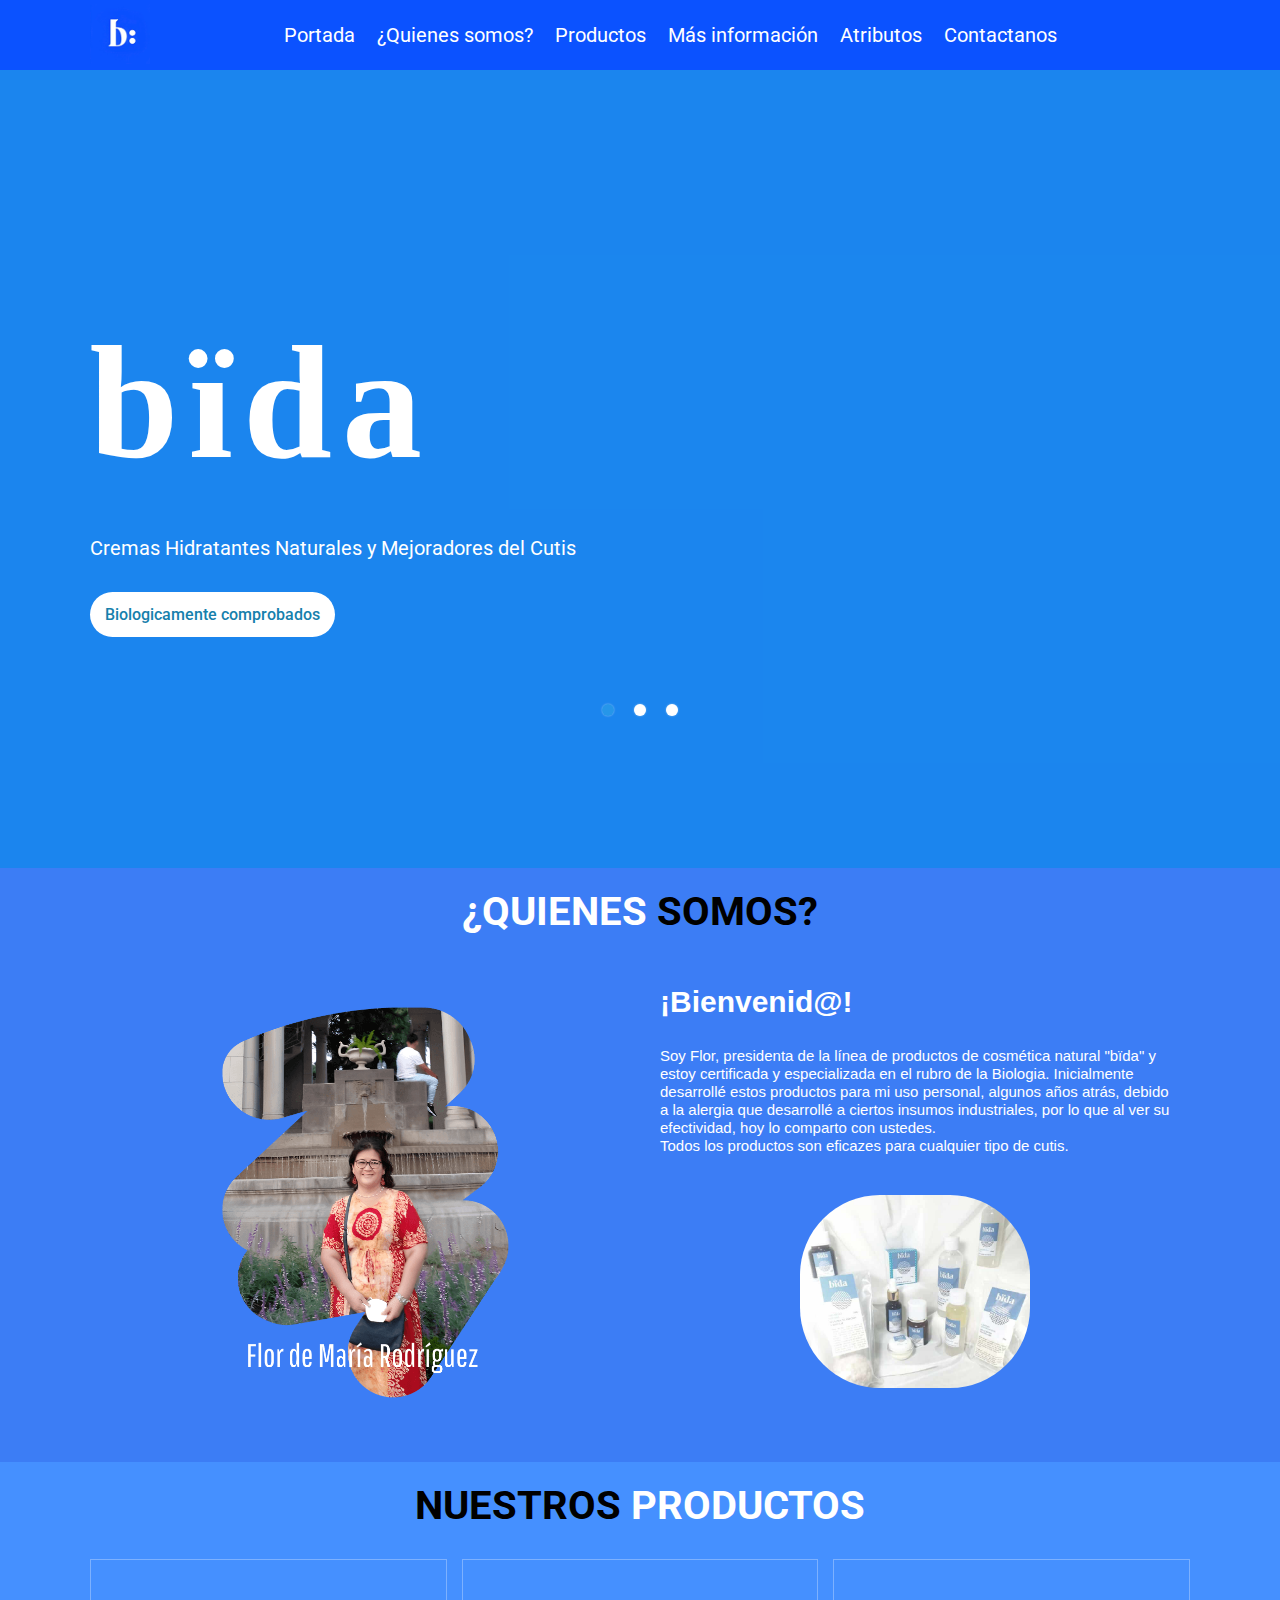
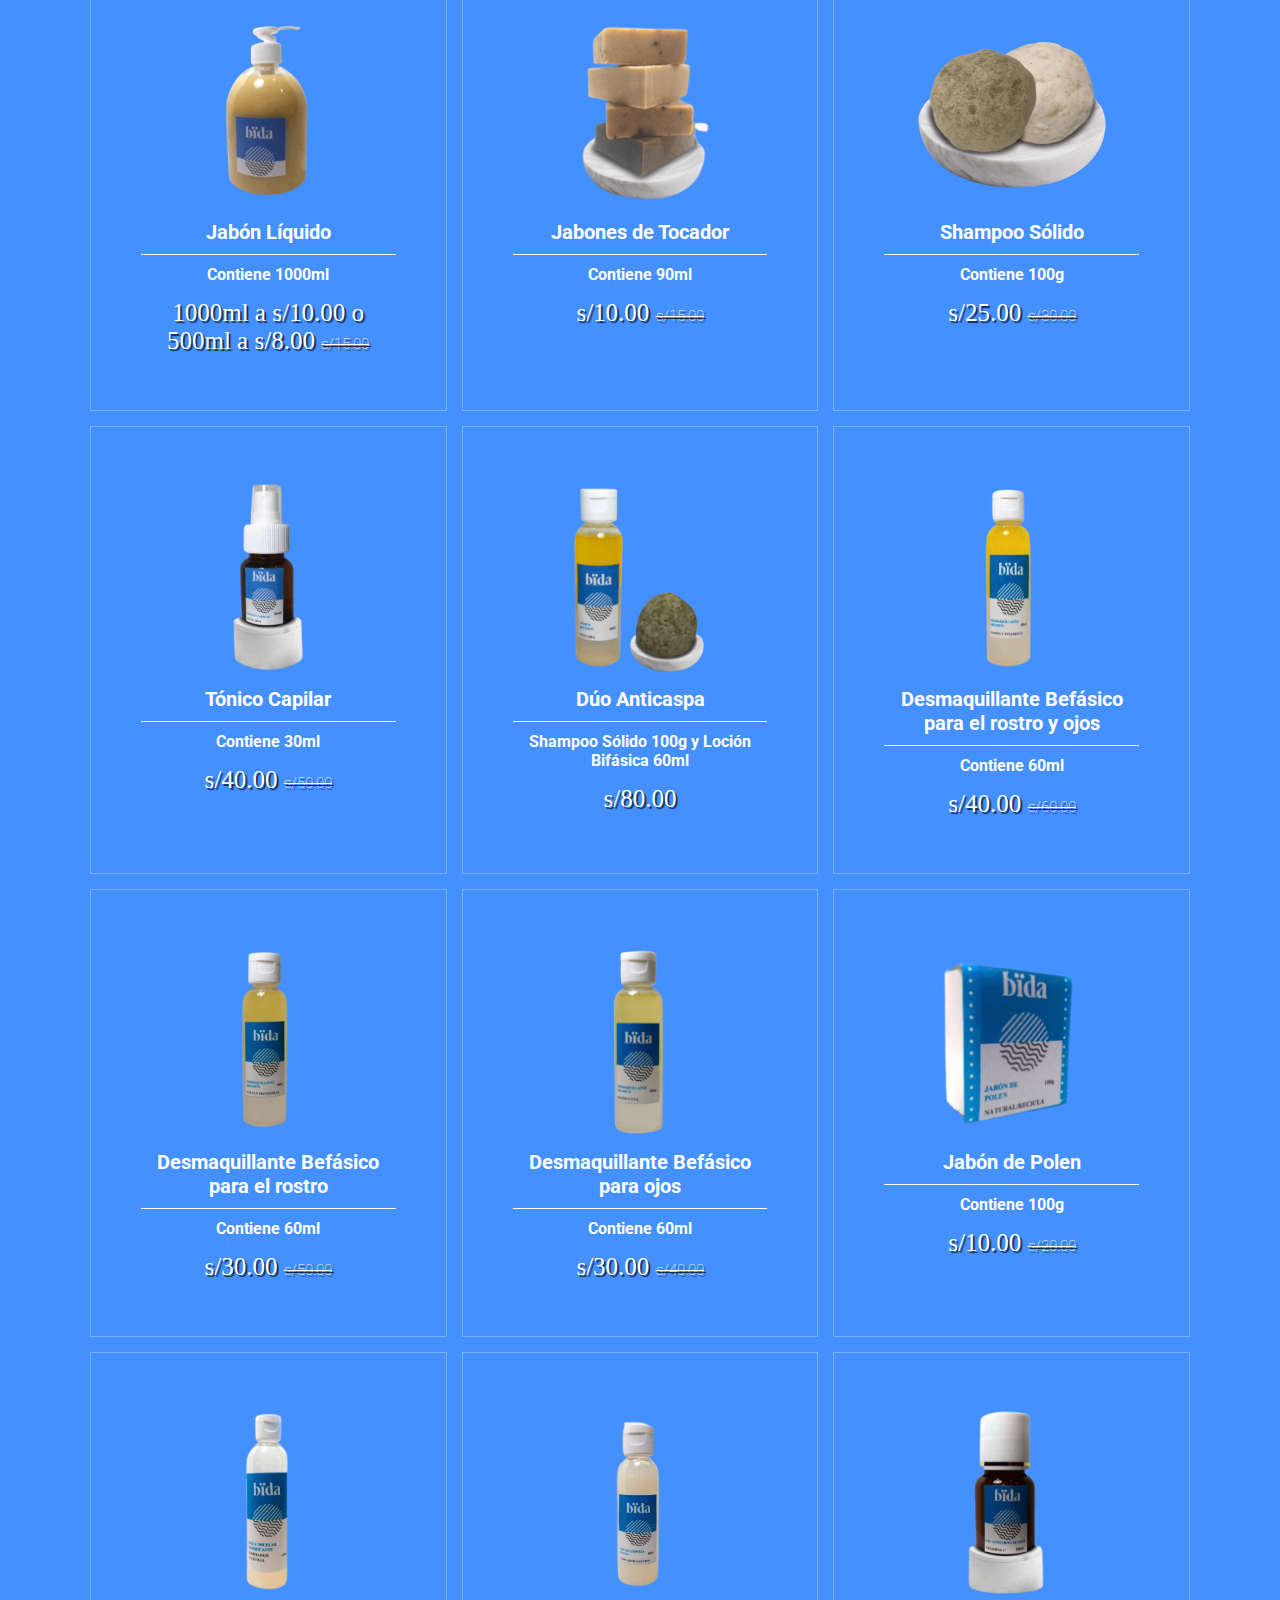
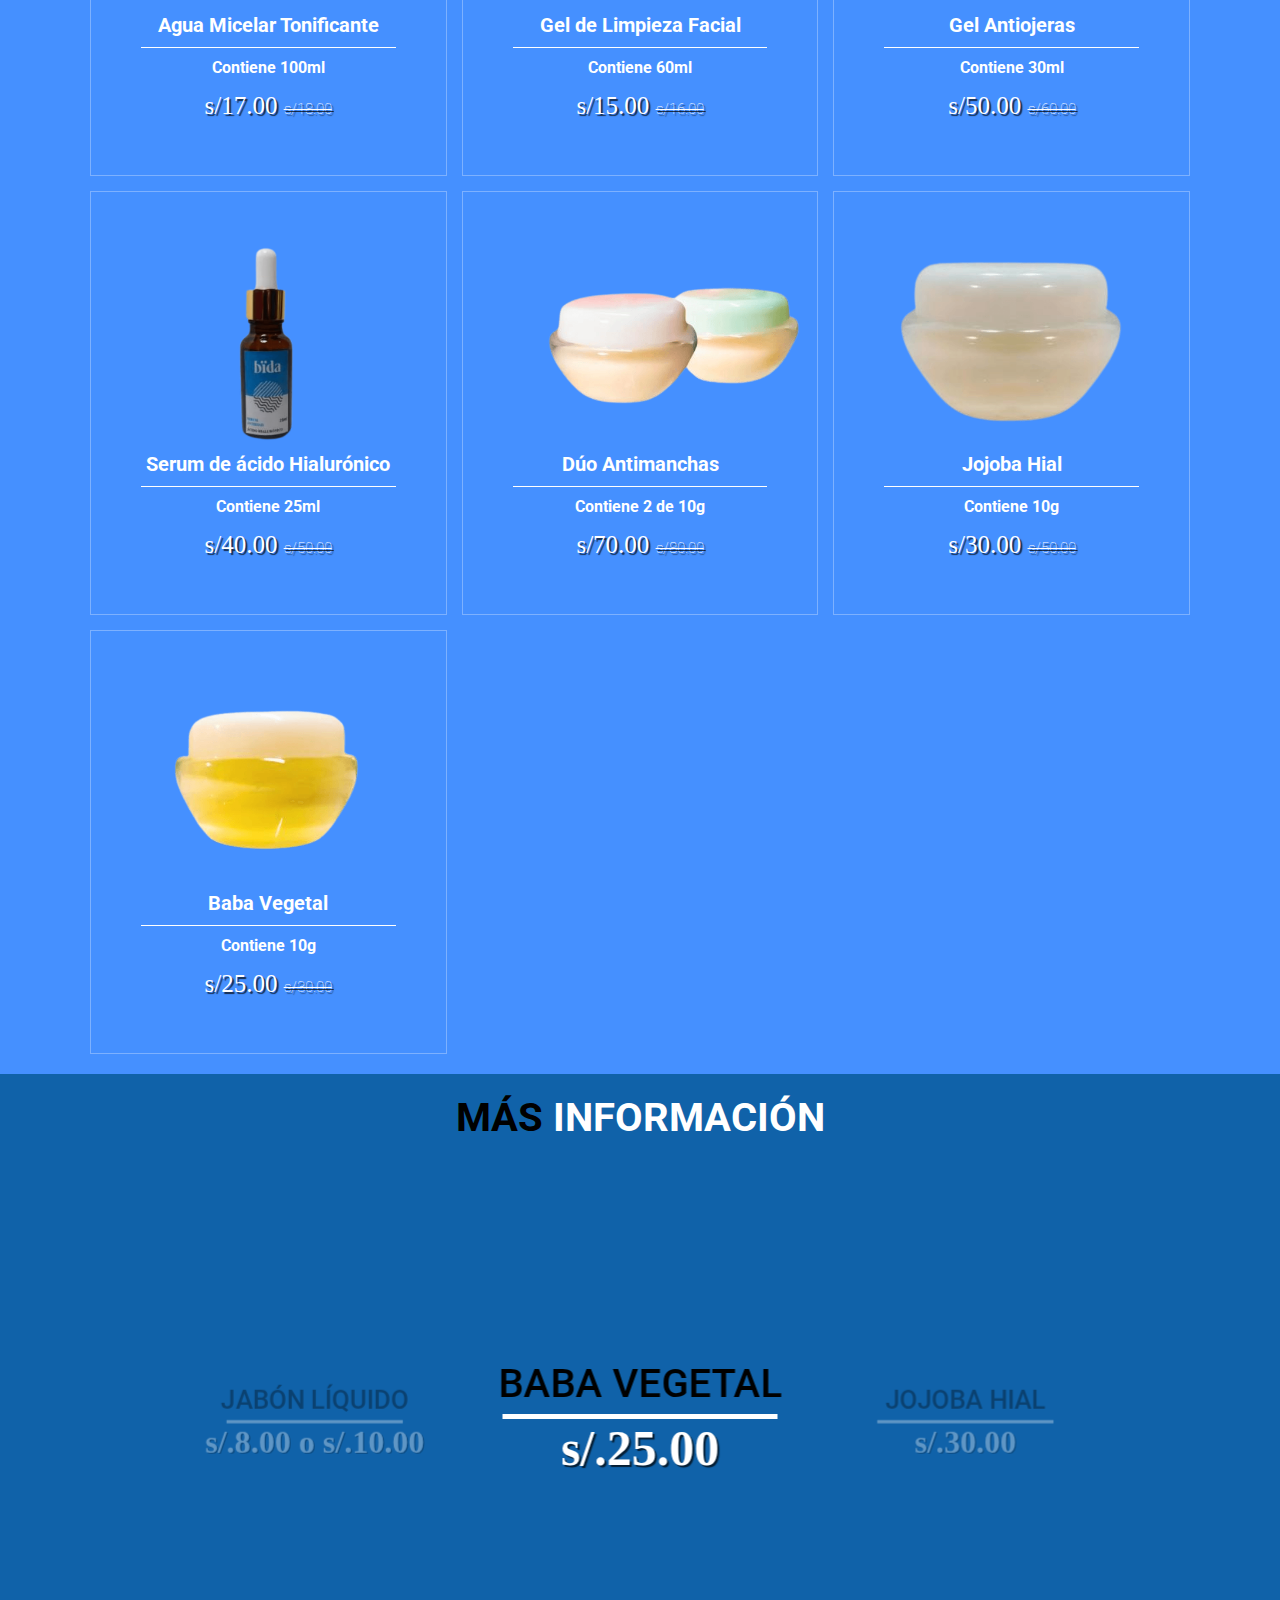
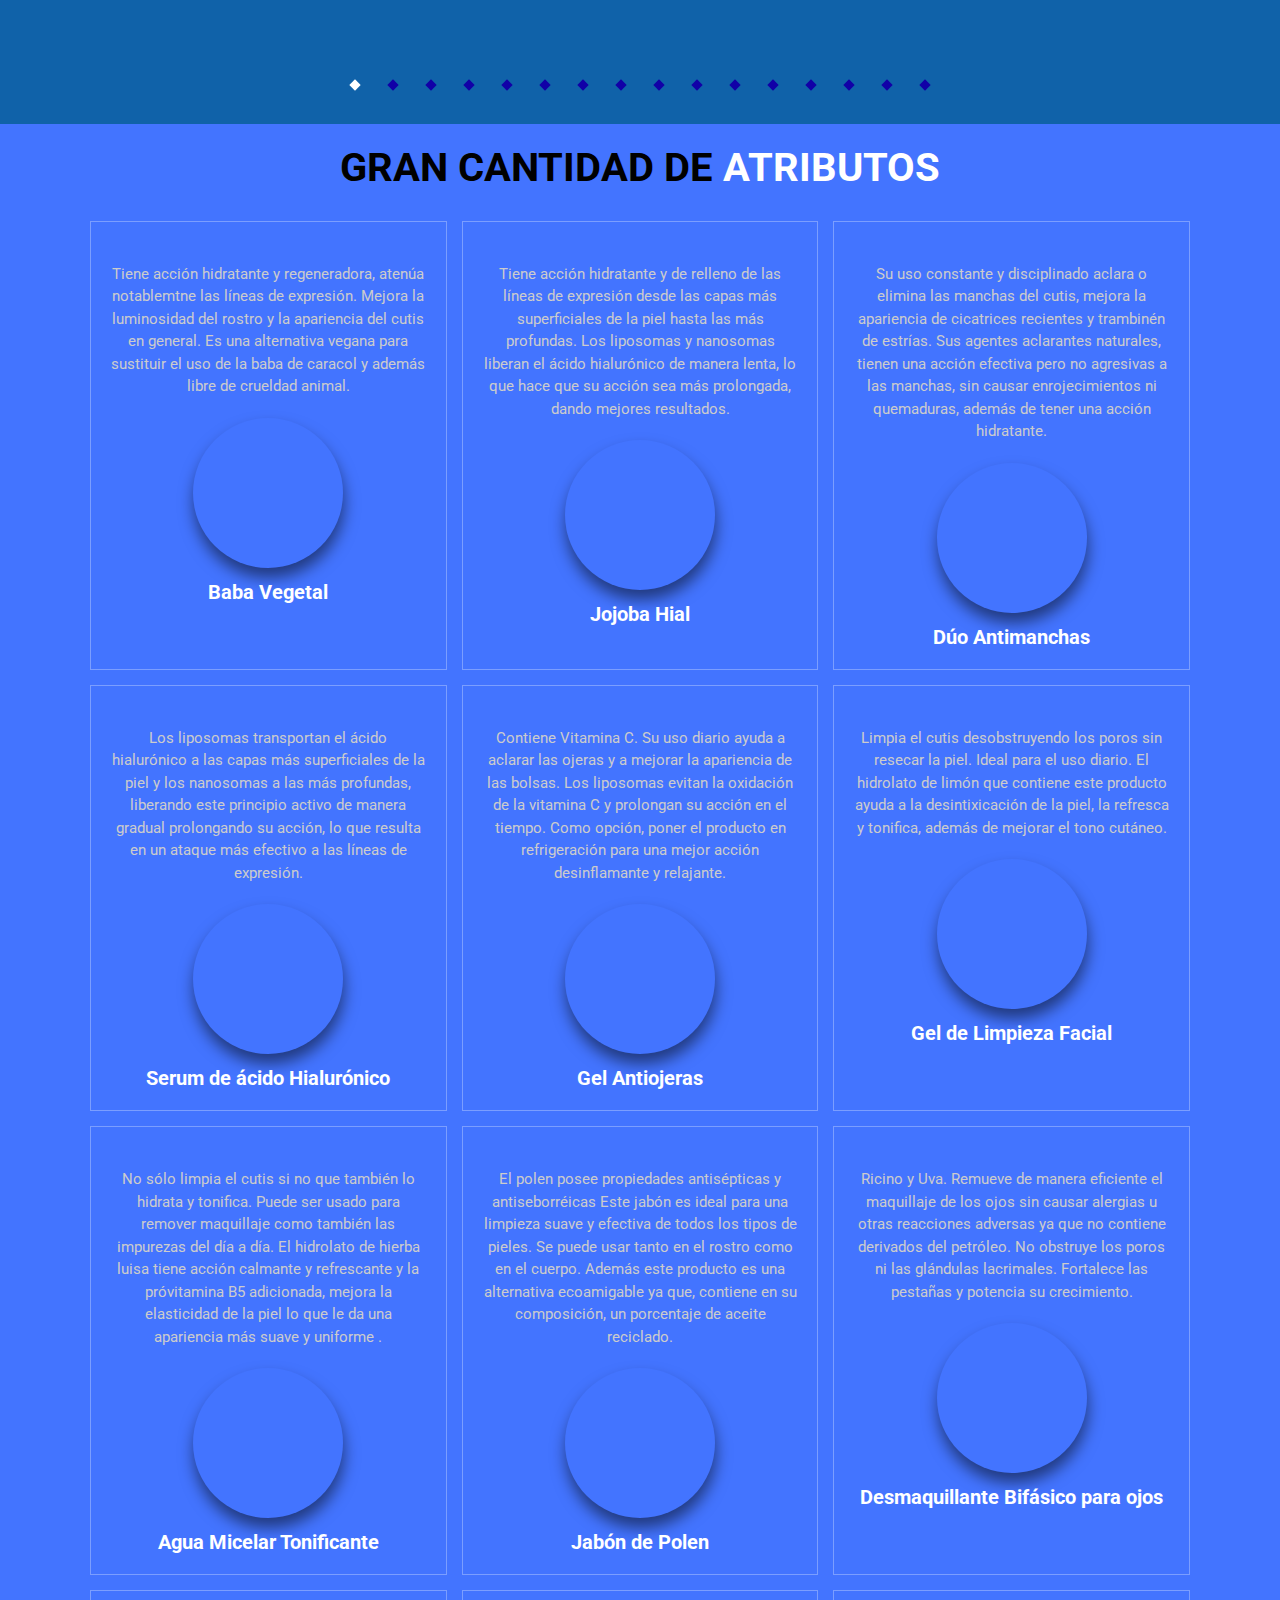
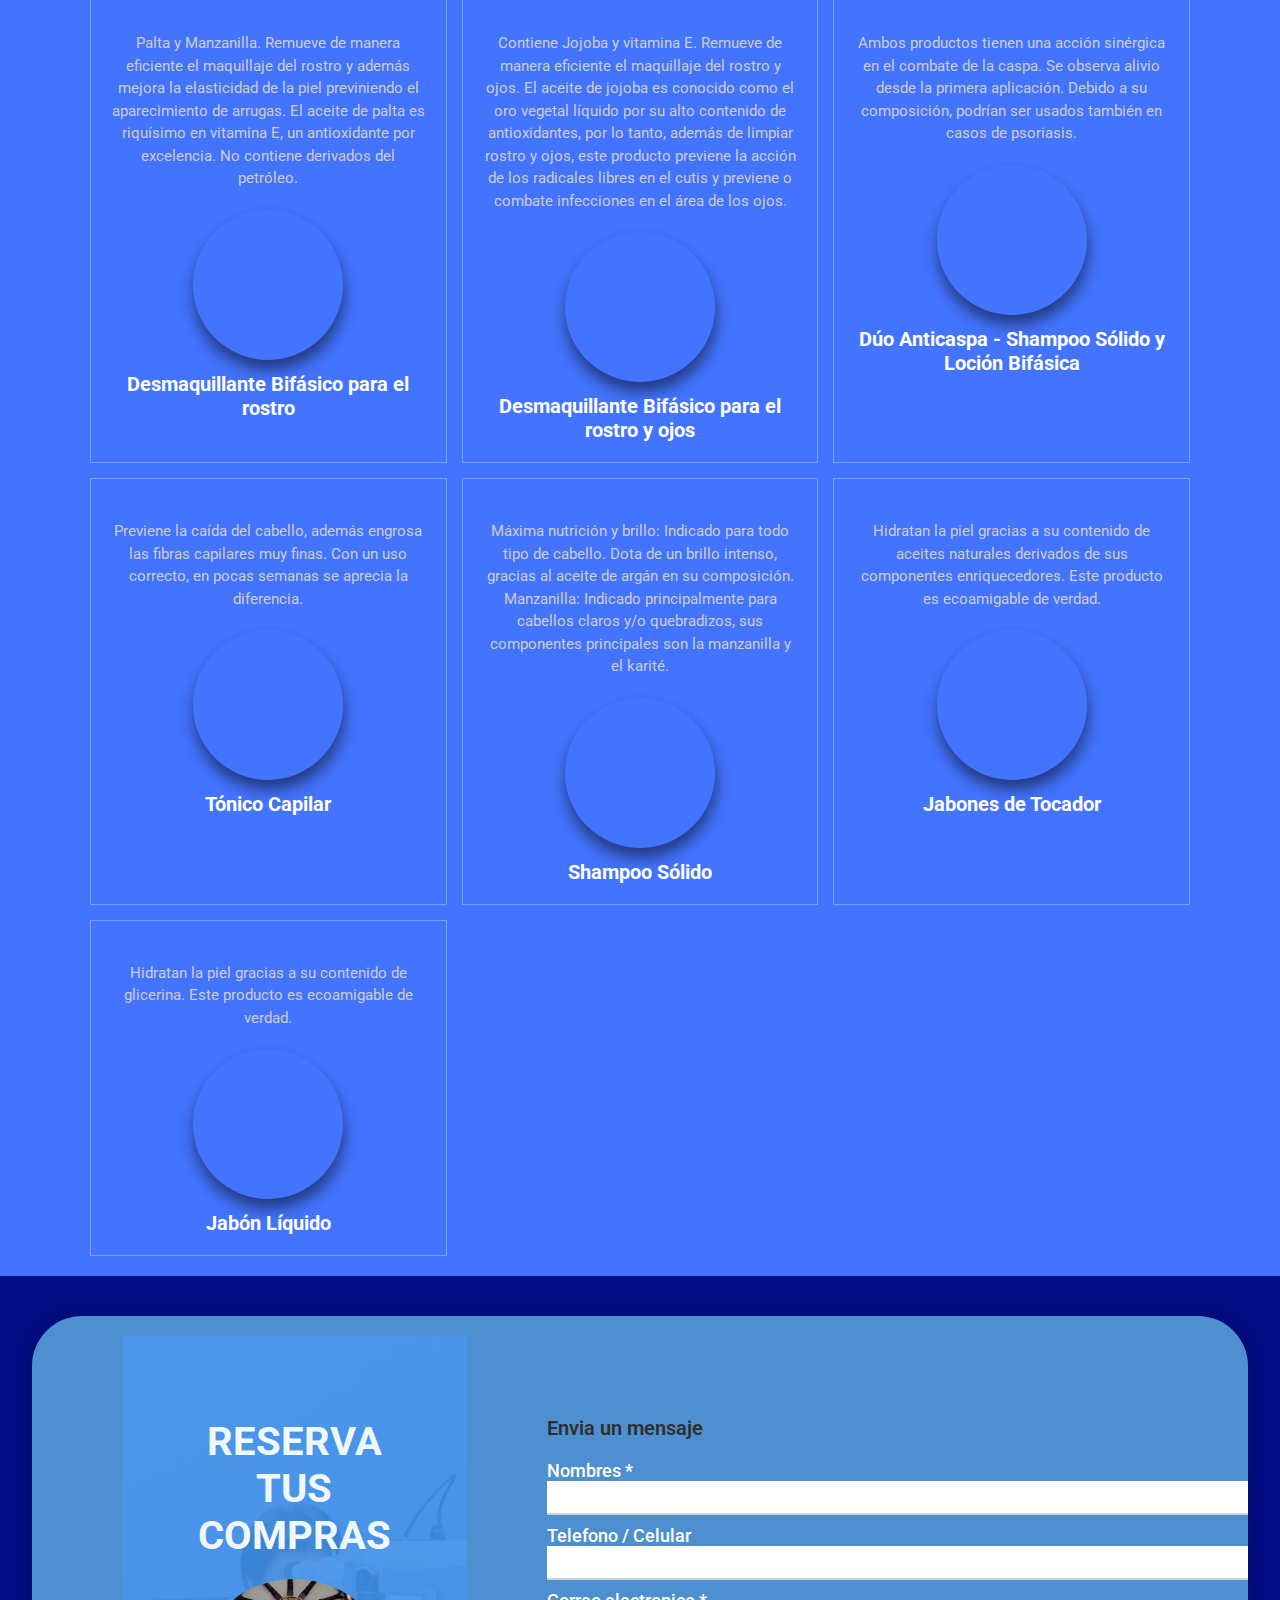
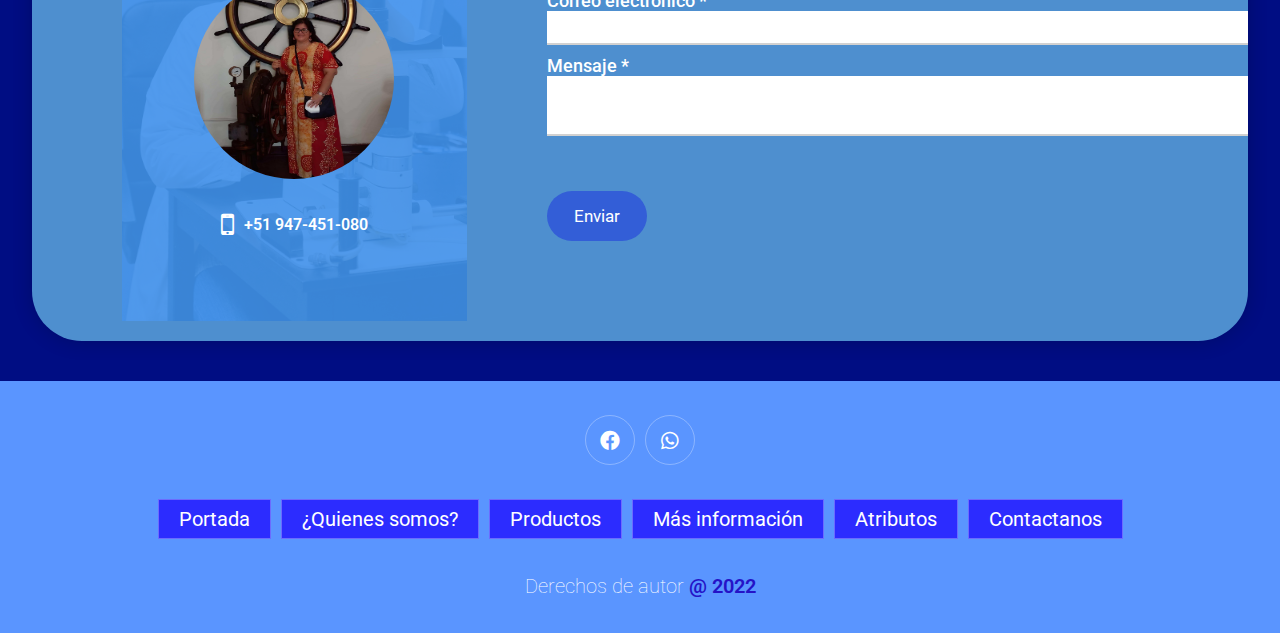
==== commit 1ffd13b3: "Add files via upload" ====
--- a/index.html
+++ b/index.html
@@ -317,7 +317,7 @@
 
     <!-- products section ends -->
 
-    <section class="products" id="products" style="background: rgb(16 98 169);height: 67rem;">
+    <section class="products" id="products" style="background: rgb(16 98 169);height: 65rem;">
 
         <h1 class="heading"> Más <span> Información </span> </h1>
 
@@ -652,7 +652,7 @@
                                                 insumos 100% naturales como cacao orgánico, canela y clavo.</p1>
                                             <p2>Cód. BR_000221/BR_000321/
                                                 BR_000421/BR_000521</p2>
-                                            <img loading="lazy" src="images/FONDO2.jpg" alt="" />
+                                            <img loading="lazy" src="images/FONDO1.jpg" alt="" />
                                         </div>
                                     </div>
                                 </div>
@@ -866,7 +866,7 @@
         </section>
         <form action="https://formsubmit.co/cosmeticosbida2022@gmail.com" method="post" class="form_contact">
             <h2>Envia un mensaje</h2>
-            <div class="user_info" style="font-family: serif; font-size: 1.6rem; color: white;">
+            <div class="user_info" style="font-family: serif;font-size: 1.8rem;color: white;">
                 <label for="names">Nombres *</label>
                 <input type="text" name="names" id="names" />
 
@@ -877,8 +877,9 @@
                 <input type="text" name="email" id="email" />
 
                 <label for="mensaje">Mensaje *</label>
-                <textarea name="mensaje" id="mensaje" cols="30" rows="10"
-                    style="width: 65rem;height: 10rem;"></textarea>
+                <div class="form">
+                    <textarea name="mensaje" id="mensaje" cols="30" rows="10"></textarea>
+                </div>
                 <br />
                 <button type="submit" value="Enviar Mensaje" id="btnSend"
                     style="font-family: 'Roboto';font-size: 1.7rem;background: #335ed7;color: white;border-radius: 5rem;width: 10rem;height: 5rem;justify-content: center;display: flex;align-items: center;margin-top: 2rem;">Enviar</button>
--- a/css/estilos.css
+++ b/css/estilos.css
@@ -421,6 +421,10 @@
     margin: auto;
     margin-left: auto;
     margin-right: auto;
+    display: flex;
+    justify-items: center;
+    flex-direction: column;
+    align-items: center;
 }
 
 .menu .box-container .box h3 {
@@ -581,7 +585,7 @@
     display: flex;
     background: #fff;
     border-radius: 5rem;
-    overflow: scroll;
+    overflow: hidden;
     box-shadow: 0px 0px 20px rgba(0, 0, 0, 0.2);
 }
 
@@ -669,14 +673,6 @@
 
 /* Formulario de contacto*/
 
-
-@media screen and (max-width: 70rem) {
-    .form_wrap {
-        flex-direction: column;
-        align-items: center;
-    }
-}
-
 form.form_contact {
     padding-top: 8rem;
     padding-right: 8rem;
@@ -688,7 +684,7 @@
 }
 
 form.form_contact h2 {
-    font-size: 1.8rem;
+    font-size: 2rem;
     font-weight: 600;
     color: #303030;
     margin-bottom: 2rem;
@@ -705,7 +701,6 @@
 
 form.form_contact input,
 form.form_contact textarea {
-    width: 100%;
     padding: 0vh 0vh 1vh;
     margin-bottom: 1rem;
     border: none;
@@ -714,12 +709,11 @@
     color: #5A5A5A;
     font-size: 2rem;
     font-weight: 400;
+    width: 80rem;
 }
 
 form.form_contact textarea {
-    max-width: 100%;
-    min-width: 100%;
-    max-height: 11rem;
+    height: 6rem;
 }
 
 form.form_contact input[type="button"] {
@@ -807,7 +801,7 @@
     margin: 0;
     color: #000;
     display: inline;
-    font-size: 40px;
+    font-size: 4rem;
     font-weight: 500;
     text-transform: uppercase;
     margin: 7px 0;
@@ -816,7 +810,7 @@
 .sabor {
     color: #fff;
     margin: 7px 0;
-    font-size: 50px;
+    font-size: 5rem;
     font-weight: 600;
     text-shadow: 2px 2px 1px rgba(0, 0, 0, 0.7);
     font-family: "Dancing Script", cursive;
@@ -828,7 +822,7 @@
 /* ---------------------- */
 
 .carousel {
-    min-height: 500px;
+    height: 52rem;
 }
 
 .carousel .carousel-item {
@@ -843,17 +837,15 @@
 
 .carousel .carousel-item img {
     width: 100%;
-    height: 100%;
+    height: 99%;
     object-fit: cover;
     position: absolute;
-    top: 2;
-    left: 0;
     z-index: -1;
-    border-radius: 15px;
+    border-radius: 9rem;
 }
 
 .linea-division-2 {
-    width: 80%;
+    width: 55%;
     height: 5px;
     background-color: #ffffff;
 }
@@ -902,7 +894,7 @@
 .flip-card-back {
     position: absolute;
     width: 100%;
-    height: 100%;
+    height: 95%;
     -webkit-backface-visibility: hidden;
     backface-visibility: hidden;
     display: flex;
@@ -923,22 +915,22 @@
     display: flex;
     flex-direction: column;
     text-align: center;
-    justify-content: space-around;
+    justify-content: space-evenly;
 }
 
 .flip-card-back h3 {
-    font-size: 50px;
+    font-size: 4.5rem;
     font-family: 'Trebuchet MS', 'Lucida Sans Unicode', 'Lucida Grande', 'Lucida Sans', Arial, sans-serif;
     margin-top: 2.5rem;
     height: 5px;
 }
 
 .flip-card-back p1 {
-    font-size: 25px;
+    font-size: 2.5rem;
     font-family: 'Segoe UI', Tahoma, Geneva, Verdana, sans-serif;
     letter-spacing: 1px;
     color: #000000;
-    margin-top: 6rem;
+    margin-top: 1rem;
 }
 
 .flip-card-back p2 {
@@ -1002,6 +994,7 @@
 .footer .credit span {
     color: var(--main-color);
 }
+
 
 
 
@@ -1084,6 +1077,138 @@
 
 }
 
+
+@media (max-width:48rem) {
+
+    .subtitulo {
+        font-size: 3.4rem;
+    }
+
+    .sabor {
+        font-size: 3rem;
+    }
+
+    .flip-card-back h3 {
+        font-size: 2.5rem;
+        height: 2px;
+    }
+
+    .flip-card-back p1 {
+        font-size: 1.5rem;
+        letter-spacing: 0px;
+        margin-top: -5rem;
+    }
+
+    .flip-card-back p2 {
+        font-size: 15px;
+        margin-top: -38px;
+    }
+
+    .flip-card {
+        width: 20rem;
+        height: 40rem;
+        display: flex;
+        justify-content: center;
+        align-items: center;
+    }
+
+    .flip-card-inner {
+        width: 50rem;
+        height: 49rem;
+        display: flex;
+        justify-content: center;
+        align-items: center;
+    }
+
+    .carousel .carousel-item {
+        height: 45rem;
+        display: flex;
+        justify-content: center;
+        align-items: center;
+    }
+
+    .carousel .indicators {
+        height: 9rem;
+    }
+
+    .carousel .carousel-item img {
+        width: 165%;
+        height: 72%;
+    }
+
+    .linea-division-2 {
+        width: 45%;
+        height: 3px;
+    }
+
+}
+
+@media screen and (max-width: 70rem) {
+    .form_wrap {
+        flex-direction: column;
+        align-items: center;
+    }
+}
+
+@media screen and (max-width: 48rem) {
+
+    form.form_contact input,
+    form.form_contact textarea {
+        width: 70rem;
+        height: 5.5rem;
+
+    }
+
+    form.form_contact textarea {
+        height: 10rem;
+    }
+
+}
+
+@media screen and (max-width: 42rem) {
+
+    form.form_contact input,
+    form.form_contact textarea {
+        width: 55rem;
+        height: 5.5rem;
+
+    }
+
+    form.form_contact textarea {
+        height: 10rem;
+    }
+
+}
+
+@media screen and (max-width: 35rem) {
+
+    form.form_contact input,
+    form.form_contact textarea {
+        width: 40rem;
+        height: 5.5rem;
+
+    }
+
+    form.form_contact textarea {
+        height: 10rem;
+    }
+
+}
+
+@media screen and (max-width: 25rem) {
+
+    form.form_contact input,
+    form.form_contact textarea {
+        width: 30rem;
+        height: 5.5rem;
+
+    }
+
+    form.form_contact textarea {
+        height: 10rem;
+    }
+
+}
 
 /*loader*/
 #preloader {
